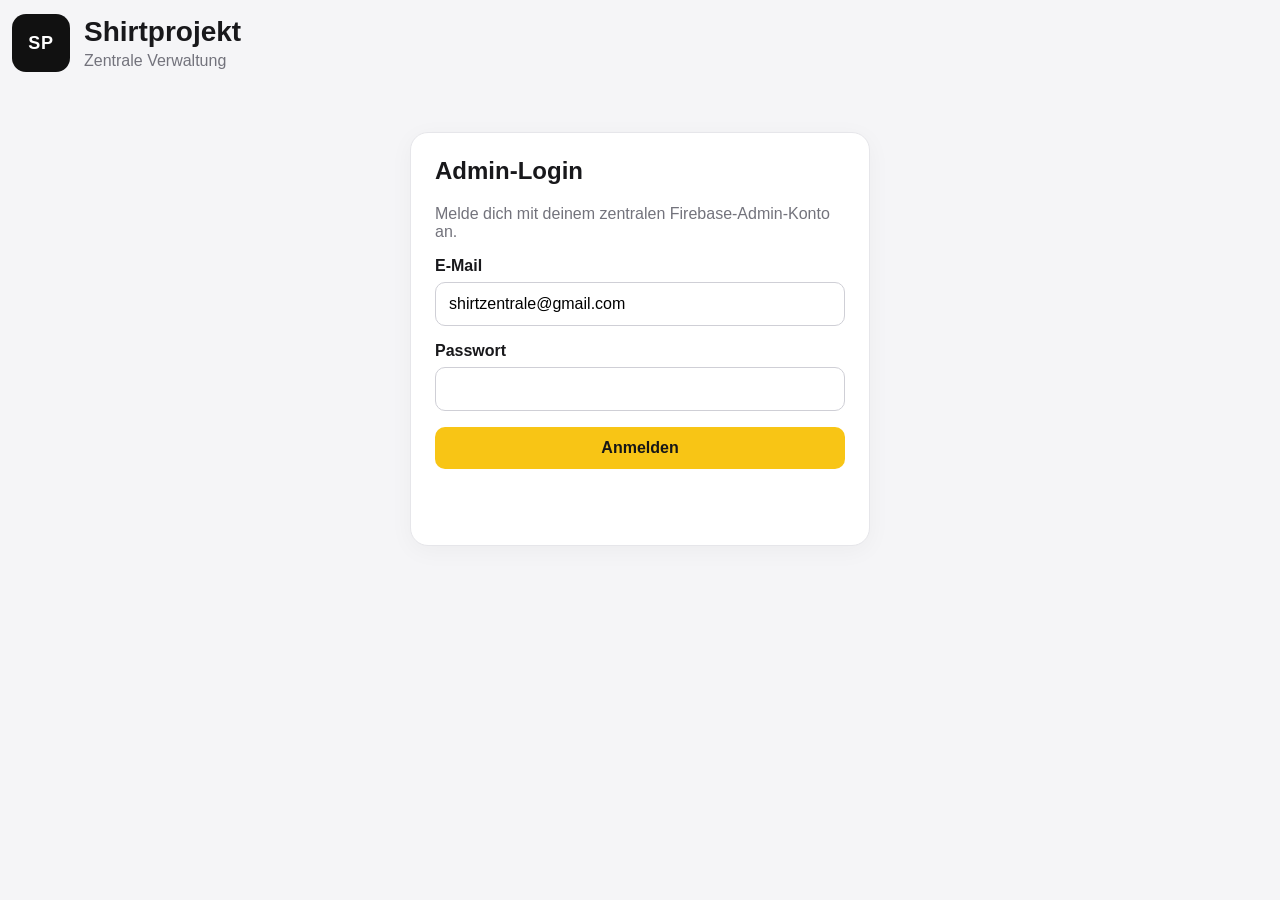
==== admin.html @ 179022f1 "Add files via upload" ====
<!doctype html>
<html lang="de">
<head>
  <meta charset="utf-8">
  <meta name="viewport" content="width=device-width, initial-scale=1, viewport-fit=cover">
  <meta name="theme-color" content="#ffffff">
  <title>Shirtprojekt – Zentrale</title>
  <link rel="stylesheet" href="admin.css?v=29.8.7">

<style id="v2849-critical">
/* v29.1.4 clean fallback: Grunddaten garantiert zusammengefasst */
.v284-card[data-card="display"],.v284-card[data-card="colors"],.v284-card[data-card="logo"]{display:none!important}
.v284-card[data-card="basic"] .v284-card-body{padding:14px 18px 18px!important}
.v284-card[data-card="basic"] .v284-basic-combined{display:block!important}
.v284-card[data-card="basic"] .v284-basic-subsection{display:block!important;margin-top:12px!important;padding-top:12px!important;border-top:1px solid #edf0f3!important}
.v284-card[data-card="basic"] .v284-basic-subsection>h3{display:block!important;font-size:12px!important;text-transform:uppercase!important;letter-spacing:.05em!important;color:#777f8a!important;margin:0 0 10px!important}
.v284-card[data-card="basic"] .shop-logo-inline{grid-column:1/-1!important;margin-top:4px!important;padding:10px 12px!important;border:1px solid #eceef2!important;border-radius:12px!important;background:#fbfcfd!important}
@media(max-width:720px){.v284-card[data-card="basic"] .v284-card-body{padding:10px!important}}
</style>

<style id="v2926-mobile-compact-final">
@media (max-width:720px){
  /* FINAL OVERRIDE: Grunddaten sichtbar kompakter */
  .v2853-basic-card{margin-bottom:8px!important}
  .v2853-basic-card .v2853-card-head{min-height:36px!important;height:36px!important;padding:0 9px!important}
  .v2853-basic-card .v2853-card-head h3{font-size:13px!important}
  .v2853-basic-card .v2853-card-body{padding:6px 7px 7px!important}
  .v2853-basic-card .v2854-name-logo-row{display:grid!important;grid-template-columns:minmax(0,1fr) 118px!important;gap:6px!important;margin:0 0 6px!important;align-items:end!important}
  .v2853-basic-card .v2854-name-logo-row .v2853-name{margin:0!important}
  .v2853-basic-card .v2854-name-logo-row input{height:30px!important;min-height:30px!important;padding:4px 6px!important;font-size:10.5px!important}
  .v2853-basic-card .v2853-basic-grid{display:grid!important;grid-template-columns:1fr 1fr!important;gap:5px 6px!important}
  .v2853-basic-card .v2853-basic-grid>label{margin:0!important;min-width:0!important}
  .v2853-basic-card .v2853-basic-grid label>span{font-size:8.5px!important;margin:0 0 1px!important;line-height:1.1!important}
  .v2853-basic-card .v2853-basic-grid input,.v2853-basic-card .v2853-basic-grid select{height:29px!important;min-height:29px!important;padding:3px 6px!important;font-size:10px!important;border-radius:6px!important}
  .v2853-basic-card .v2850-active-field{grid-column:1/-1!important;min-height:28px!important;height:28px!important;padding:3px 7px!important;margin:0!important;border-radius:7px!important}
  .v2853-basic-card .v2850-active-field span{font-size:9px!important;margin:0!important}
  .v2853-basic-card .v2853-products{margin-top:6px!important;padding-top:6px!important}
  .v2853-basic-card .v2850-subtitle{font-size:9px!important;margin:0 0 4px!important}
  .v2853-basic-card .v2850-product-grid{display:grid!important;grid-template-columns:repeat(3,minmax(0,1fr))!important;gap:4px!important}
  .v2853-basic-card .v2850-product{min-height:46px!important;padding:5px 6px!important;border-radius:7px!important}
  .v2853-basic-card .v2850-product strong{font-size:9px!important}
  .v2853-basic-card .v2850-product span,.v2853-basic-card .v2850-product small{font-size:7.5px!important}
  .v2853-basic-card .v2850-product b{font-size:11px!important}
  .v2853-basic-card .v2854-basic-logo{display:grid!important;grid-template-columns:34px 1fr!important;gap:4px!important;padding:4px!important;margin:0!important;min-height:44px!important;border-radius:7px!important}
  .v2853-basic-card .v2854-basic-logo .shop-logo-mini-preview{width:32px!important;height:32px!important}
  .v2853-basic-card .v2854-basic-logo .shop-logo-inline-controls{gap:2px!important}
  .v2853-basic-card .v2854-basic-logo .shop-logo-inline-controls strong{font-size:8px!important}
  .v2853-basic-card .v2854-basic-logo .shop-logo-height{display:none!important}
  .v2853-basic-card .v2854-basic-logo .shop-logo-file,.v2853-basic-card .v2854-basic-logo .shop-logo-reset{min-height:22px!important;height:22px!important;padding:2px 5px!important;font-size:7.5px!important}

  /* Darstellung & Shirtfarben kompakter */
  .v2853-appearance-card .v2853-card-head{min-height:36px!important;height:36px!important;padding:0 9px!important}
  .v2853-appearance-card .v2853-card-head h3{font-size:13px!important}
  .v2853-appearance-card .v2853-card-body{padding:6px 7px 7px!important}
  .v2919-color-settings{gap:6px!important}
  .v2919-color-head{gap:4px!important}
  .v2919-color-head h3{font-size:10.5px!important}
  .v2919-color-head p{font-size:8px!important;line-height:1.15!important;margin:0!important}
  .v2919-inline-toggle{min-height:26px!important;padding:4px 6px!important;font-size:8.5px!important;border-radius:7px!important}
  .v2919-shirt-palette-card{padding:6px!important;border-radius:8px!important}
  .v2919-card-top{margin-bottom:4px!important}
  .v2919-card-top strong{font-size:9.5px!important}
  .v2919-card-top span{font-size:7.5px!important}
  .v2920-quick-actions{display:grid!important;grid-template-columns:repeat(3,minmax(0,1fr))!important;gap:4px!important;margin:0 0 5px!important}
  .v2920-quick-btn,.v2920-quick-btn[data-f140-quick="royal"]{grid-column:auto!important;min-height:24px!important;padding:3px 4px!important;font-size:7.5px!important;border-radius:6px!important;white-space:nowrap!important}
  .v2919-f140-grid{display:grid!important;grid-template-columns:repeat(4,minmax(0,1fr))!important;gap:4px!important}
  .v2919-f140-option{min-height:27px!important;padding:4px 4px!important;gap:3px!important;border-radius:7px!important}
  .v2919-f140-option input{width:11px!important;height:11px!important;flex:0 0 11px!important}
  .v2919-swatch{width:12px!important;height:12px!important;flex:0 0 12px!important}
  .v2919-name{font-size:7.5px!important;line-height:1!important;white-space:nowrap!important;overflow:hidden!important;text-overflow:ellipsis!important}
  .v2919-shirt-default-row{grid-template-columns:1fr!important;gap:4px!important;margin-top:5px!important}
  .v2919-shirt-default-row label span{font-size:8px!important}
  .v2919-shirt-default-row select{height:27px!important;min-height:27px!important;font-size:9px!important}
  .v2919-hint{font-size:7.5px!important;line-height:1.1!important;margin:0!important}
}
</style>


<style id="v2927-mobile-color-fix">
@media(max-width:720px){
  /* Farbverwaltung bleibt vollständig innerhalb der Karte */
  .v2853-appearance-card,
  .v2853-appearance-card .v2853-card-body,
  .v2853-appearance-card .compact-colors-section,
  .v2853-appearance-card .v2919-color-settings,
  .v2853-appearance-card .v2919-color-head,
  .v2853-appearance-card .v2919-shirt-palette-card,
  .v2853-appearance-card .v2919-shirt-default-row,
  .v2853-appearance-card .v2919-motif-row{
    width:100%!important;
    max-width:100%!important;
    min-width:0!important;
    box-sizing:border-box!important;
  }
  .v2853-appearance-card .v2853-card-body,
  .v2853-appearance-card .compact-colors-section{overflow:hidden!important}

  .v2919-color-head{display:grid!important;grid-template-columns:1fr!important;gap:6px!important}
  .v2919-color-head>div{min-width:0!important}
  .v2919-color-head h3{margin:0!important}
  .v2919-color-head p{max-width:100%!important;white-space:normal!important;overflow-wrap:anywhere!important}

  /* Der Ein/Aus-Schalter war durch die globale input{width:100%}-Regel aufgeblasen. */
  .v2919-inline-toggle{
    display:flex!important;
    width:100%!important;
    max-width:100%!important;
    min-width:0!important;
    margin:0!important;
    padding:7px 9px!important;
    gap:8px!important;
    align-items:center!important;
    justify-content:flex-start!important;
    overflow:hidden!important;
  }
  .v2919-inline-toggle input[type="checkbox"]{
    width:18px!important;
    min-width:18px!important;
    max-width:18px!important;
    height:18px!important;
    min-height:18px!important;
    padding:0!important;
    margin:0!important;
    flex:0 0 18px!important;
  }
  .v2919-inline-toggle span{
    display:block!important;
    min-width:0!important;
    margin:0!important;
    font-size:10px!important;
    line-height:1.2!important;
    white-space:normal!important;
  }

  .v2919-shirt-palette-card{padding:8px!important}
  .v2920-quick-actions{
    display:grid!important;
    grid-template-columns:repeat(3,minmax(0,1fr))!important;
    gap:5px!important;
    width:100%!important;
  }
  .v2920-quick-btn,
  .v2920-quick-btn[data-f140-quick="royal"]{
    grid-column:auto!important;
    width:100%!important;
    min-width:0!important;
    min-height:28px!important;
    padding:4px 5px!important;
    font-size:8px!important;
    white-space:normal!important;
    line-height:1.05!important;
  }

  .v2919-f140-grid{
    display:grid!important;
    grid-template-columns:repeat(3,minmax(0,1fr))!important;
    gap:5px!important;
    width:100%!important;
    min-width:0!important;
  }
  .v2919-f140-option{
    width:100%!important;
    min-width:0!important;
    margin:0!important;
    padding:5px!important;
    gap:4px!important;
    overflow:hidden!important;
  }
  .v2919-f140-option input[type="checkbox"]{
    width:13px!important;
    min-width:13px!important;
    max-width:13px!important;
    height:13px!important;
    min-height:13px!important;
    padding:0!important;
    margin:0!important;
    flex:0 0 13px!important;
  }
  .v2919-swatch{width:13px!important;height:13px!important;flex:0 0 13px!important}
  .v2919-name{
    min-width:0!important;
    font-size:8px!important;
    line-height:1.1!important;
    white-space:nowrap!important;
    overflow:hidden!important;
    text-overflow:ellipsis!important;
  }

  .v2919-shirt-default-row{display:grid!important;grid-template-columns:1fr!important;gap:5px!important}
  .v2919-shirt-default-row label{margin:0!important;min-width:0!important}
  .v2919-shirt-default-row select{width:100%!important;min-width:0!important}
  .v2919-hint{white-space:normal!important;overflow-wrap:anywhere!important}

  .v2919-motif-row{
    display:grid!important;
    grid-template-columns:minmax(0,1fr) 48px!important;
    gap:6px!important;
  }
  .v2919-motif-row label{margin:0!important;min-width:0!important}
  .v2919-motif-row input[type="text"]{width:100%!important;min-width:0!important}
  .v2919-motif-row input[type="color"]{width:48px!important;min-width:48px!important;max-width:48px!important}
}
</style>

<style id="v2928-mobile-colors">
@media(max-width:760px){
  .v2919-f140-grid{grid-template-columns:repeat(2,minmax(0,1fr))!important;gap:8px!important}
  .v2919-f140-option{min-height:44px!important;padding:8px 10px!important;gap:8px!important;overflow:hidden!important}
  .v2919-f140-option input{width:18px!important;height:18px!important;min-width:18px!important;flex:0 0 18px!important}
  .v2919-swatch{width:18px!important;height:18px!important;min-width:18px!important;flex:0 0 18px!important}
  .v2919-name{font-size:10.5px!important;white-space:normal!important;overflow:visible!important;text-overflow:clip!important;line-height:1.15!important;display:block!important;min-width:0!important}
  .v2920-quick-actions{grid-template-columns:repeat(3,minmax(0,1fr))!important;gap:7px!important}
  .v2920-quick-btn{width:100%!important;padding:7px 6px!important;font-size:9.8px!important;white-space:normal!important;line-height:1.15!important}
  .v2919-shirt-default-row{grid-template-columns:1fr!important;gap:6px!important}
  .v2919-shirt-default-row select{width:100%!important}
  .v2919-motif-row{display:grid!important;grid-template-columns:minmax(0,1.3fr) 70px 70px!important;gap:8px!important;align-items:end!important}
  .v2919-motif-row label{min-width:0!important}
  .v2919-motif-row input[type=text]{width:100%!important;min-width:0!important}
  .v2919-motif-row input[type=color]{width:58px!important;height:46px!important;min-width:58px!important}
}
</style>

<style id="v2929-mobile-appearance-final">
@media(max-width:760px){
  /* v29.2.9 – gesamte Darstellung mobil wirklich kompakt */
  .v2853-appearance-card .v2853-card-body{
    padding:5px 7px 7px!important;
    gap:5px!important;
  }
  .v2853-appearance-card .v2853-display{
    padding:0!important;
    margin:0!important;
  }
  .v2853-appearance-card .v2853-display .display-grid{
    display:grid!important;
    grid-template-columns:1fr!important;
    gap:5px!important;
    margin:0!important;
  }
  .v2853-appearance-card .v2853-display .display-grid label{
    margin:0!important;
    gap:2px!important;
    min-width:0!important;
  }
  .v2853-appearance-card .v2853-display .display-grid label span{
    margin:0!important;
    font-size:9px!important;
    line-height:1.1!important;
  }
  .v2853-appearance-card .v2853-display .display-grid input,
  .v2853-appearance-card .v2853-display .display-grid select{
    min-height:31px!important;
    height:31px!important;
    padding:4px 8px!important;
    font-size:10px!important;
    border-radius:7px!important;
  }
  .v2853-appearance-card .v2869-inline-colors{
    padding-top:5px!important;
    margin-top:0!important;
  }

  /* F140 Farben: weiterhin 2 Spalten, aber deutlich kleiner */
  .v2919-shirt-palette-card{padding:6px!important}
  .v2919-card-top{margin-bottom:4px!important}
  .v2919-card-top strong{font-size:9px!important}
  .v2919-card-top span{font-size:7.5px!important}
  .v2920-quick-actions{gap:4px!important;margin-bottom:5px!important}
  .v2920-quick-btn,
  .v2920-quick-btn[data-f140-quick="royal"]{
    min-height:25px!important;
    height:25px!important;
    padding:3px 4px!important;
    font-size:7.8px!important;
    line-height:1!important;
  }
  .v2919-f140-grid{
    grid-template-columns:repeat(2,minmax(0,1fr))!important;
    gap:5px!important;
  }
  .v2919-f140-option{
    min-height:34px!important;
    height:34px!important;
    padding:4px 6px!important;
    gap:5px!important;
    border-radius:8px!important;
  }
  .v2919-f140-option input[type="checkbox"]{
    width:14px!important;
    min-width:14px!important;
    max-width:14px!important;
    height:14px!important;
    min-height:14px!important;
    flex:0 0 14px!important;
  }
  .v2919-swatch{
    width:14px!important;
    min-width:14px!important;
    height:14px!important;
    flex:0 0 14px!important;
  }
  .v2919-name{
    font-size:9px!important;
    line-height:1.05!important;
    white-space:nowrap!important;
    overflow:hidden!important;
    text-overflow:ellipsis!important;
  }
  .v2919-shirt-default-row{margin-top:5px!important;gap:3px!important}
  .v2919-shirt-default-row label span{font-size:8px!important}
  .v2919-shirt-default-row select{height:29px!important;min-height:29px!important;font-size:9px!important}
  .v2919-hint{font-size:7.5px!important;line-height:1.1!important}

  /* Motivfarbe + Farbfelder kompakter */
  .v2919-motif-row{
    grid-template-columns:minmax(0,1fr) 46px 46px!important;
    gap:5px!important;
    margin-top:2px!important;
  }
  .v2919-motif-row label span{font-size:8px!important}
  .v2919-motif-row input[type="text"]{height:30px!important;min-height:30px!important;font-size:9.5px!important;padding:4px 7px!important}
  .v2919-motif-row input[type="color"]{width:42px!important;min-width:42px!important;height:30px!important;min-height:30px!important;padding:2px!important}
}
</style>

<style id="v2930-mobile-final">
@media(max-width:760px){
  /* v29.3.0 – Grunddaten breiter + Farben in 3 Spalten */
  .v2853-basic-card,
  .v2853-basic-card .v2853-card-body,
  .v2853-basic-card .v284-basic-combined,
  .v2853-basic-card .v284-basic-subsection,
  .v2853-basic-card .v2853-basic-grid,
  .v2853-basic-card .v2853-products,
  .v2853-basic-card .v2854-name-logo-row{
    width:100%!important;
    max-width:none!important;
    min-width:0!important;
    box-sizing:border-box!important;
  }
  .v2853-basic-card{align-self:stretch!important;justify-self:stretch!important}
  .v2853-basic-card .v2853-card-body{padding:8px 10px 10px!important}
  .v2853-basic-card .v2854-name-logo-row{grid-template-columns:minmax(0,1fr) 140px!important;gap:8px!important}
  .v2853-basic-card .v2853-products{margin-top:8px!important;padding-top:8px!important}
  .v2853-basic-card .v2850-product-grid{gap:6px!important}

  .v2919-f140-grid{
    grid-template-columns:repeat(3,minmax(0,1fr))!important;
    gap:4px!important;
  }
  .v2919-f140-option{
    min-height:31px!important;
    height:31px!important;
    padding:4px 5px!important;
    gap:4px!important;
    border-radius:7px!important;
  }
  .v2919-f140-option input[type="checkbox"]{
    width:13px!important;
    min-width:13px!important;
    max-width:13px!important;
    height:13px!important;
    min-height:13px!important;
    flex:0 0 13px!important;
  }
  .v2919-swatch{
    width:13px!important;
    min-width:13px!important;
    height:13px!important;
    flex:0 0 13px!important;
  }
  .v2919-name{
    font-size:8.1px!important;
    line-height:1!important;
    white-space:nowrap!important;
    overflow:hidden!important;
    text-overflow:ellipsis!important;
  }
  .v2920-quick-actions{gap:4px!important}
  .v2920-quick-btn,
  .v2920-quick-btn[data-f140-quick="royal"]{
    min-height:24px!important;
    height:24px!important;
    padding:3px 4px!important;
    font-size:7.6px!important;
  }
}
</style>


<style id="v2931-mobile-basic-fix">
@media(max-width:760px){
  /* v29.3.1 – Grunddaten mobil ohne abgeschnittenes Shop-Logo */
  .v2853-basic-card .v2854-name-logo-row{
    display:grid!important;
    grid-template-columns:1fr!important;
    gap:8px!important;
    align-items:stretch!important;
  }
  .v2853-basic-card .v2854-name-logo-row .v2853-name,
  .v2853-basic-card .v2854-name-logo-row .v2854-basic-logo{
    grid-column:1/-1!important;
    width:100%!important;
    max-width:none!important;
    min-width:0!important;
  }
  .v2853-basic-card .v2854-basic-logo{
    grid-template-columns:48px minmax(0,1fr)!important;
    gap:8px!important;
    padding:8px!important;
    min-height:auto!important;
    align-items:start!important;
  }
  .v2853-basic-card .v2854-basic-logo .shop-logo-mini-preview{
    width:42px!important;
    height:42px!important;
    grid-row:1 / span 2!important;
  }
  .v2853-basic-card .v2854-basic-logo .shop-logo-inline-controls{
    display:grid!important;
    grid-template-columns:auto auto!important;
    gap:6px!important;
    justify-content:start!important;
    align-items:center!important;
    min-width:0!important;
  }
  .v2853-basic-card .v2854-basic-logo .shop-logo-inline-controls strong{
    grid-column:1/-1!important;
    font-size:10px!important;
    margin:0!important;
  }
  .v2853-basic-card .v2854-basic-logo .shop-logo-file{
    min-width:88px!important;
    height:30px!important;
    padding:0 8px!important;
  }
  .v2853-basic-card .v2854-basic-logo .shop-logo-file span,
  .v2853-basic-card .v2854-basic-logo .shop-logo-reset{
    font-size:9px!important;
  }
  .v2853-basic-card .v2854-basic-logo .shop-logo-reset{
    padding:5px 8px!important;
    min-width:92px!important;
  }
  .v2853-basic-card .v2854-basic-logo .shop-logo-height{
    display:none!important;
  }
  .v2853-basic-card .v2853-basic-grid{
    grid-template-columns:1fr 1fr!important;
    gap:6px!important;
  }
  .v2853-basic-card .v2850-active-field{
    grid-column:1/-1!important;
    max-width:100%!important;
  }

  /* Standardfarbe direkt auf Royal Blue, wenn möglich */
  #f140DefaultColor{
    color:#202329!important;
  }
}
</style>


<style id="v2933-motif-style">
.v2933-inline-toggles{display:flex;flex-wrap:wrap;gap:8px;justify-content:flex-end}.v2933-motif-preset-field .v2933-preset-control{display:flex;align-items:center;gap:8px}.v2933-color-swatch{width:24px;height:24px;border-radius:8px;border:1px solid #d8dce2;background:#FCB91D;flex:0 0 24px;box-shadow:inset 0 0 0 1px rgba(0,0,0,.04)}@media(max-width:760px){.v2933-inline-toggles{width:100%;justify-content:flex-start}.v2933-inline-toggles .v2919-inline-toggle{margin:0!important}.v2933-motif-preset-field .v2933-preset-control{gap:6px}.v2933-color-swatch{width:22px;height:22px;border-radius:7px}}
</style>


<style id="v2934-choice-preview">
.v2934-current-choice{display:flex;align-items:center;gap:8px;margin-top:7px;padding:8px 10px;border:1px solid #e2e6eb;border-radius:12px;background:#fbfbfc}.v2934-current-swatch{width:18px;height:18px;border-radius:999px;border:1px solid rgba(0,0,0,.08);background:#0758b2;flex:0 0 18px}.v2934-current-label{font-size:14px;line-height:1.2;color:#202329}.v2933-preset-control select option{font-weight:500}@media(max-width:760px){.v2934-current-choice{padding:7px 9px;border-radius:10px;margin-top:6px}.v2934-current-swatch{width:16px;height:16px;flex-basis:16px}.v2934-current-label{font-size:13px}}
</style>


<style id="v2935-print-color-cleanup">
.v2935-print-color-block{display:grid;gap:8px;width:100%}
.v2935-print-color-toggle{width:100%!important;margin:0!important}
.v2935-print-color-block .v2933-motif-preset-field{margin:0!important}
.v2935-print-color-block .v2933-preset-control{width:100%}
@media(max-width:760px){
  .v2935-print-color-block{gap:6px}
  .v2935-print-color-toggle{padding:7px 9px!important}
}
</style>


<style id="v2936-cleanup">
#f140DefaultColor[hidden]{display:none!important}#fixedMotifName[type="hidden"]{display:none!important}.v2934-current-choice{margin-top:8px}.v2919-motif-row{grid-template-columns:auto!important;justify-content:start!important}.v2919-motif-row .v2850-color-picker{max-width:92px!important}.v2935-print-color-block{margin-top:2px}.v2935-print-color-block .v2935-print-color-toggle{margin-bottom:2px!important}@media(max-width:760px){.v2934-current-choice{margin-top:6px}.v2919-motif-row{gap:8px!important}}
</style>


<style id="v2937-motif-compact">
@media (max-width:760px){
  .v2853-print-card .accordion-body{padding:8px 8px 10px!important;}
  .v2853-print-card .panel-head.compact.accordion-panel-head{margin-bottom:6px!important;}
  .v2853-print-card .section-note{font-size:10px!important;line-height:1.3!important;margin:0 0 8px!important;}
  .v2853-print-card .v2862-shared-motif{padding:7px 8px!important;margin-bottom:6px!important;border-radius:10px!important;gap:8px!important;}
  .v2853-print-card .v2862-shared-motif strong{font-size:11px!important;line-height:1.2!important;}
  .v2853-print-card .v2862-shared-motif span:not(.v2861-motif-preview){font-size:9px!important;line-height:1.25!important;}
  .v2853-print-card .v2861-motif-preview{width:52px!important;height:38px!important;padding:3px 5px!important;border-radius:8px!important;}
  .v2853-print-card .v2861-motif-preview img{max-width:44px!important;max-height:26px!important;}
  .v2853-print-card .v2917-mm-summary{gap:6px!important;margin-top:4px!important;flex-wrap:wrap!important;}
  .v2853-print-card .v2917-size-chip{padding:5px 8px!important;border-radius:8px!important;font-size:10px!important;line-height:1.2!important;}
  .v2853-print-card .v2862-product-groups{gap:5px!important;}
  .v2853-print-card .v2862-product-group{border-radius:10px!important;}
  .v2853-print-card .v2862-product-head{padding:5px 8px!important;min-height:28px!important;}
  .v2853-print-card .v2862-product-head strong{font-size:11px!important;}
  .v2853-print-card .v2862-product-head span{font-size:9px!important;}
  .v2853-print-card .v2862-side-row{padding:5px 6px!important;gap:5px!important;min-height:auto!important;}
  .v2853-print-card .v2862-side-row>span:first-child{font-size:10px!important;line-height:1.15!important;}
  .v2853-print-card .v2862-side-row .v2856-size-select,
  .v2853-print-card .v2862-side-row select{min-height:32px!important;height:32px!important;font-size:11px!important;padding:4px 8px!important;border-radius:8px!important;}
  .v2853-print-card .v2862-side-row .v2921-inline-size{min-height:32px!important;height:32px!important;font-size:10px!important;padding:5px 8px!important;border-radius:8px!important;}
  .v2853-print-card .v2862-side-row .v284-edit-print{min-width:90px!important;width:90px!important;height:32px!important;min-height:32px!important;padding:4px 8px!important;font-size:10px!important;border-radius:8px!important;}
  .v2853-print-card .v2917-size-badge{font-size:9px!important;padding:3px 6px!important;border-radius:999px!important;}
  .v2853-print-card .v2855-production-divider{margin-top:8px!important;padding-top:8px!important;}
  .v2853-print-card .v2855-production-divider strong{font-size:12px!important;}
  .v2853-print-card .v2855-production-divider span{font-size:10px!important;}
  .v2853-print-card .v2911-production-compact .v2863-production-file-row{margin-bottom:7px!important;}
  .v2853-print-card .v2911-production-compact #productionFileUrl{height:32px!important;min-height:32px!important;font-size:10.5px!important;border-radius:8px!important;}
  .v2853-print-card .v2911-production-compact .global-print-data-grid{gap:6px!important;}
  .v2853-print-card .v2911-production-compact .print-data-card{padding:8px!important;border-radius:9px!important;}
  .v2853-print-card .v2911-production-compact .print-data-card h4{margin:0 0 5px!important;font-size:11px!important;}
  .v2853-print-card .v2911-production-compact .simplified-print-data-fields{gap:5px!important;}
  .v2853-print-card .v2911-production-compact label span{font-size:9px!important;}
  .v2853-print-card .v2911-production-compact select,
  .v2853-print-card .v2911-production-compact input{height:32px!important;min-height:32px!important;font-size:10.5px!important;padding:5px 8px!important;border-radius:8px!important;}
}
</style>


<style id="v2938-print-grid-style">
.v2938-print-head{margin:6px 0 8px!important}
.v2938-print-grid{margin-top:0!important}
.v2938-print-grid .v2919-f140-option input[type="radio"]{margin:0!important;flex:0 0 auto!important}
.v2938-print-grid .v2919-f140-option.is-active{border-color:#e0be36!important;background:#fff9df!important;box-shadow:inset 0 0 0 1px rgba(224,190,54,.18)!important}
.v2938-print-grid .v2919-f140-option{user-select:none!important}
.v2938-print-grid .v2919-f140-option input{accent-color:#2f6a9b!important}
@media (max-width:760px){
  .v2938-print-head{margin:4px 0 7px!important}
}
@media (max-width:760px){
  .v2853-print-card .v2862-side-row{display:flex!important;align-items:center!important;flex-wrap:nowrap!important;gap:4px!important;overflow-x:auto!important;padding:5px 4px!important}
  .v2853-print-card .v2862-side-row>span:first-child{flex:0 0 72px!important;width:72px!important;white-space:nowrap!important;font-size:9.5px!important;line-height:1.1!important}
  .v2853-print-card .v2862-side-row .v2856-size-select,
  .v2853-print-card .v2862-side-row select{flex:1 0 86px!important;min-width:86px!important;height:30px!important;min-height:30px!important;padding:4px 7px!important;font-size:10px!important}
  .v2853-print-card .v2862-side-row .v2921-inline-size{flex:0 0 86px!important;min-width:86px!important;height:30px!important;min-height:30px!important;padding:4px 7px!important;font-size:9.5px!important;display:flex!important;align-items:center!important;justify-content:center!important;white-space:nowrap!important}
  .v2853-print-card .v2862-side-row .v284-edit-print{flex:0 0 84px!important;width:84px!important;min-width:84px!important;height:30px!important;min-height:30px!important;padding:4px 6px!important;font-size:9.5px!important;border-radius:8px!important}
}
</style>


<style id="v2939-hide-farbe">
.v2919-motif-row[hidden]{display:none!important}
</style>

<style id="v2940-print-grid-style">
.v2940-print-default-row{margin-top:8px!important}
.v2940-print-default-row .v2934-current-choice{margin-top:5px!important}
.v2938-print-grid .v2919-f140-option input[type="checkbox"]{margin:0!important;flex:0 0 auto!important}
.v2938-print-grid .v2919-f140-option.is-active{border-color:#e0be36!important;background:#fff9df!important;box-shadow:inset 0 0 0 1px rgba(224,190,54,.18)!important}
@media(max-width:760px){
  .v2940-print-default-row{margin-top:6px!important}
  /* Motiv/Druckversion: Vorder- und Rückseite wirklich komplett in einer Zeile */
  .v2853-print-card .v2862-side-row{
    display:grid!important;
    grid-template-columns:72px minmax(78px,1fr) 88px 84px!important;
    grid-template-areas:none!important;
    align-items:center!important;
    column-gap:4px!important;
    row-gap:0!important;
    padding:4px 5px!important;
    overflow:visible!important;
  }
  .v2853-print-card .v2862-side-row>span:first-child{grid-area:auto!important;width:auto!important;min-width:0!important;white-space:nowrap!important;font-size:9.5px!important}
  .v2853-print-card .v2862-side-row .v2856-size-select{grid-area:auto!important;width:100%!important;min-width:0!important;height:30px!important;min-height:30px!important;font-size:10px!important;padding:3px 6px!important}
  .v2853-print-card .v2862-side-row .v2921-inline-size{grid-area:auto!important;width:88px!important;min-width:88px!important;height:30px!important;min-height:30px!important;padding:3px 5px!important;font-size:9px!important;white-space:nowrap!important;justify-content:center!important}
  .v2853-print-card .v2862-side-row .v284-edit-print{grid-area:auto!important;width:84px!important;min-width:84px!important;height:30px!important;min-height:30px!important;padding:3px 5px!important;font-size:9px!important}
}
</style>


<style id="v2942-hide-production">
.print-data-accordion[hidden]{display:none!important}
</style>

<style id="v2943-hint-style">
.v2943-hint-red{color:#b42318!important;font-weight:700!important}.v2943-hint-red strong{font-weight:800!important;color:#b42318!important}
</style>

<style id="v2944-functions-compact">
/* Funktionen kompakter – ohne Logikänderung */
.v284-card[data-card="functions"] .v284-card-body{padding:12px 14px 14px!important}
.v284-card[data-card="functions"] .feature-grid{gap:8px!important}
.v284-card[data-card="functions"] .feature-grid label{min-height:46px!important;padding:8px 10px!important;gap:8px!important;border-radius:11px!important}
.v284-card[data-card="functions"] .feature-grid label span{font-size:11px!important;line-height:1.15!important}
.v284-card[data-card="functions"] .feature-grid input[type="checkbox"]{width:40px!important;height:22px!important;min-width:40px!important}
.v284-card[data-card="functions"] .feature-grid input[type="checkbox"]:before{top:3px!important;left:3px!important;width:16px!important;height:16px!important}
.v284-card[data-card="functions"] .feature-grid input[type="checkbox"]:checked:before{transform:translateX(18px)!important}
.v284-card[data-card="functions"] #designerFeatureTools{margin-top:8px!important;padding-top:8px!important}
.v284-card[data-card="functions"] .designer-feature-title{font-size:10px!important;letter-spacing:.03em!important}
@media(max-width:760px){
  .v284-card[data-card="functions"] .v284-card-body{padding:10px 10px 12px!important}
  .v284-card[data-card="functions"] .feature-grid{grid-template-columns:repeat(2,minmax(0,1fr))!important;gap:6px!important}
  .v284-card[data-card="functions"] .feature-grid label{min-height:42px!important;padding:7px 8px!important;gap:6px!important;border-radius:10px!important}
  .v284-card[data-card="functions"] .feature-grid label span{font-size:10px!important}
  .v284-card[data-card="functions"] .feature-grid input[type="checkbox"]{width:36px!important;height:20px!important;min-width:36px!important}
  .v284-card[data-card="functions"] .feature-grid input[type="checkbox"]:before{width:14px!important;height:14px!important}
  .v284-card[data-card="functions"] .feature-grid input[type="checkbox"]:checked:before{transform:translateX(16px)!important}
}
@media(max-width:360px){
  .v284-card[data-card="functions"] .feature-grid{grid-template-columns:1fr!important}
}
</style>


<style id="v2945-functions-tight">
#poliFlexTurboPreset[hidden]{display:none!important}
.v2853-functions-card>summary{padding:10px 12px!important}
.v2853-functions-card .v284-card-body{padding:8px 10px 10px!important}
.v2853-functions-card .accordion-body{padding:0!important}
.v2853-functions-card .feature-grid,
.v2853-functions-card .compact-feature-grid{grid-template-columns:repeat(3,minmax(0,1fr))!important;gap:5px!important}
.v2853-functions-card .feature-grid label,
.v2853-functions-card .compact-feature-grid label{min-height:36px!important;padding:5px 7px!important;gap:5px!important;border-radius:8px!important;font-size:9.5px!important;line-height:1.05!important}
.v2853-functions-card .feature-grid label span,
.v2853-functions-card .compact-feature-grid label span{font-size:9.5px!important;line-height:1.05!important;margin:0!important;white-space:nowrap!important;overflow:hidden!important;text-overflow:ellipsis!important}
.v2853-functions-card input[type=checkbox]{width:32px!important;height:18px!important;min-width:32px!important;flex:0 0 32px!important}
.v2853-functions-card input[type=checkbox]::after{width:12px!important;height:12px!important;left:3px!important;top:3px!important}
.v2853-functions-card input[type=checkbox]:checked::after{transform:translateX(14px)!important}
.v2853-functions-card .designer-feature-tools{margin-top:6px!important;padding-top:6px!important}
.v2853-functions-card .designer-feature-title{font-size:8.5px!important;margin-bottom:4px!important}
@media(max-width:760px){
  .v2853-functions-card>summary{padding:9px 10px!important}
  .v2853-functions-card .v284-card-body{padding:6px 8px 8px!important}
  .v2853-functions-card .feature-grid,
  .v2853-functions-card .compact-feature-grid{grid-template-columns:repeat(2,minmax(0,1fr))!important;gap:4px!important}
  .v2853-functions-card .feature-grid label,
  .v2853-functions-card .compact-feature-grid label{min-height:33px!important;padding:4px 6px!important;gap:4px!important;border-radius:8px!important}
  .v2853-functions-card .feature-grid label span,
  .v2853-functions-card .compact-feature-grid label span{font-size:9px!important}
  .v2853-functions-card input[type=checkbox]{width:30px!important;height:17px!important;min-width:30px!important;flex-basis:30px!important}
  .v2853-functions-card input[type=checkbox]::after{width:11px!important;height:11px!important;top:3px!important;left:3px!important}
  .v2853-functions-card input[type=checkbox]:checked::after{transform:translateX(13px)!important}
}
</style>


<style id="v2946-functions-tighter">
/* Funktionen mobil sichtbar schmaler / enger */
.v2853-functions-card>summary{padding:8px 10px!important}
.v2853-functions-card .v284-card-body,.v2853-functions-card .accordion-body{padding:6px 8px 8px!important}
.v2853-functions-card .feature-grid,.v2853-functions-card .compact-feature-grid{display:grid!important;grid-template-columns:repeat(2,minmax(0,1fr))!important;gap:6px!important}
.v2853-functions-card .feature-grid label,.v2853-functions-card .compact-feature-grid label{display:grid!important;grid-template-columns:1fr auto!important;align-items:center!important;min-height:38px!important;padding:6px 8px!important;gap:6px!important;border-radius:10px!important;margin:0!important}
.v2853-functions-card .feature-grid label span,.v2853-functions-card .compact-feature-grid label span{font-size:10px!important;line-height:1.05!important;font-weight:800!important;white-space:nowrap!important;overflow:hidden!important;text-overflow:ellipsis!important}
.v2853-functions-card input[type=checkbox]{width:36px!important;height:20px!important;min-width:36px!important;flex:0 0 36px!important}
.v2853-functions-card input[type=checkbox]::after{width:14px!important;height:14px!important;left:3px!important;top:3px!important}
.v2853-functions-card input[type=checkbox]:checked::after{transform:translateX(16px)!important}
.v2853-functions-card .designer-feature-tools{margin-top:4px!important;padding-top:4px!important}
.v2853-functions-card .designer-feature-title{font-size:8px!important;margin-bottom:3px!important}
@media (max-width:760px){
  .v2853-functions-card{margin-top:10px!important}
  .v2853-functions-card>summary{padding:7px 9px!important}
  .v2853-functions-card .v284-card-body,.v2853-functions-card .accordion-body{padding:5px 7px 7px!important}
  .v2853-functions-card .feature-grid,.v2853-functions-card .compact-feature-grid{grid-template-columns:repeat(2,minmax(0,1fr))!important;gap:5px!important}
  .v2853-functions-card .feature-grid label,.v2853-functions-card .compact-feature-grid label{min-height:34px!important;padding:5px 7px!important;gap:5px!important;border-radius:9px!important}
  .v2853-functions-card .feature-grid label span,.v2853-functions-card .compact-feature-grid label span{font-size:9px!important}
  .v2853-functions-card input[type=checkbox]{width:32px!important;height:18px!important;min-width:32px!important;flex-basis:32px!important}
  .v2853-functions-card input[type=checkbox]::after{width:12px!important;height:12px!important}
  .v2853-functions-card input[type=checkbox]:checked::after{transform:translateX(14px)!important}
}
</style>


<style id="v2949-admin-dashboard-compact">
/* Admin-Startbereich kompakter */
@media(max-width:720px){
  body.v284-admin{padding-left:0!important}
  body.v284-admin .admin-shell{width:calc(100% - 14px)!important;margin:7px auto 24px!important}
  .v284-sidebar{padding:8px 10px!important;gap:7px!important;border-radius:0 0 16px 16px!important}
  .v284-brand{min-height:44px!important;padding:0!important;gap:8px!important}
  .v284-brand-mark{width:38px!important;height:38px!important;border-radius:10px!important;font-size:15px!important}
  .v284-brand strong{font-size:14px!important}.v284-brand span{font-size:9px!important}
  .v284-mobile-menu{width:38px!important;height:38px!important;min-width:38px!important;border-radius:10px!important;font-size:20px!important}
  .v284-shop-select-wrap{margin:0!important}
  .v284-shop-select-wrap>span{display:none!important}
  .v284-shop-select-wrap select{height:36px!important;min-height:36px!important;border-radius:9px!important;font-size:11px!important;padding:5px 34px 5px 9px!important}
  .v284-nav{grid-template-columns:repeat(2,minmax(0,1fr))!important;gap:5px!important;margin-top:0!important}
  .v284-nav button{min-height:36px!important;padding:7px 8px!important;border-radius:9px!important;font-size:10px!important;gap:6px!important}
  .v284-nav button span{font-size:11px!important}

  .stats-grid{grid-template-columns:repeat(3,minmax(0,1fr))!important;gap:6px!important;margin-bottom:8px!important}
  .stat-card{padding:9px 10px!important;border-radius:12px!important;min-width:0!important}
  .stat-card:last-child{grid-column:auto!important}
  .stat-card span{font-size:9px!important;white-space:nowrap!important;overflow:hidden!important;text-overflow:ellipsis!important}
  .stat-card strong{margin-top:2px!important;font-size:18px!important;line-height:1.1!important;white-space:nowrap!important}

  .toolbar{padding:9px 10px!important;margin-bottom:8px!important;border-radius:12px!important;align-items:center!important}
  .toolbar h2{font-size:17px!important;line-height:1.1!important}
  .toolbar p{margin-top:2px!important;font-size:9px!important}
  .toolbar .ghost-btn{min-height:34px!important;padding:7px 10px!important;border-radius:9px!important;font-size:10px!important}

  .filters{grid-template-columns:1fr 1fr!important;gap:6px!important;padding:9px 10px!important;margin-bottom:9px!important;border-radius:12px!important}
  .filters label{min-width:0!important}
  .filters label span{font-size:9px!important;margin-bottom:3px!important}
  .filters .search-field{grid-column:1/-1!important;grid-row:2!important}
  .filters input,.filters select,.search-field input,.status-filter-field select{height:34px!important;min-height:34px!important;padding:5px 8px!important;border-radius:8px!important;font-size:10px!important}
}
</style>


<style id="v2950-mobile-admin-redesign">
@media(max-width:720px){
  body.v284-admin{padding-left:0!important;background:#f5f6f8!important}
  body.v284-admin .admin-shell{width:calc(100% - 16px)!important;margin:8px auto 28px!important}

  /* Neue kompakte mobile Kopfzeile */
  .v284-sidebar{position:relative!important;inset:auto!important;width:100%!important;height:auto!important;padding:8px 10px 9px!important;border:0!important;border-bottom:1px solid #e7eaf0!important;border-radius:0!important;background:#fff!important;box-shadow:0 2px 10px rgba(20,30,45,.035)!important;display:grid!important;grid-template-columns:auto minmax(0,1fr)!important;grid-template-areas:"brand shop" "nav nav"!important;gap:7px 10px!important}
  .v284-brand{grid-area:brand!important;display:flex!important;align-items:center!important;padding:0!important;min-width:0!important}
  .v284-brand-mark{display:none!important}
  .v284-brand-copy{display:flex!important;align-items:baseline!important;gap:5px!important;min-width:0!important}
  .v284-brand-copy strong{font-size:15px!important;line-height:1!important;white-space:nowrap!important}
  .v284-brand-copy span{font-size:9px!important;line-height:1!important;color:#9a7a14!important}
  .v284-mobile-menu{display:none!important}
  .v284-shop-select-wrap{grid-area:shop!important;margin:0!important;display:block!important;min-width:0!important}
  .v284-shop-select-wrap>span{display:none!important}
  .v284-shop-select-wrap select{height:32px!important;min-height:32px!important;padding:4px 28px 4px 8px!important;font-size:10px!important;border-radius:8px!important}
  .v284-nav{grid-area:nav!important;display:grid!important;grid-template-columns:repeat(4,minmax(0,1fr))!important;gap:4px!important;margin:0!important}
  .v284-nav button{min-height:30px!important;padding:5px 4px!important;border-radius:8px!important;font-size:8.7px!important;line-height:1.05!important;justify-content:center!important;text-align:center!important;gap:0!important;white-space:nowrap!important}
  .v284-nav button span{display:none!important}
  .v284-nav button.active{background:#fff6cf!important;color:#725700!important;border-color:#efd46b!important}
  .v284-side-bottom{display:none!important}

  /* Dashboard sofort erfassbar */
  #ordersTab{padding-top:6px!important}
  #ordersTab .stats-grid{display:grid!important;grid-template-columns:repeat(3,minmax(0,1fr))!important;gap:5px!important;margin:0 0 7px!important}
  #ordersTab .stat-card{padding:7px 8px!important;min-height:54px!important;border-radius:10px!important;box-shadow:none!important}
  #ordersTab .stat-card span{font-size:8px!important;line-height:1.05!important;white-space:nowrap!important}
  #ordersTab .stat-card strong{font-size:16px!important;line-height:1.05!important;margin-top:4px!important;white-space:nowrap!important;overflow:hidden!important;text-overflow:ellipsis!important}
  #ordersTab .stat-card:last-child{grid-column:auto!important}

  #ordersTab .toolbar{padding:8px 9px!important;margin:0 0 7px!important;border-radius:10px!important;align-items:center!important}
  #ordersTab .toolbar h2{font-size:15px!important;line-height:1.1!important}
  #ordersTab .toolbar p{font-size:8.5px!important;margin-top:2px!important}
  .v2950-toolbar-actions{display:flex!important;gap:4px!important;align-items:center!important}
  #ordersTab .toolbar .ghost-btn{height:30px!important;min-height:30px!important;padding:4px 8px!important;font-size:8.5px!important;border-radius:8px!important}
  .v2950-filter-toggle{display:inline-flex!important}

  /* Filter standardmäßig zu */
  #ordersTab .filters{display:none!important;grid-template-columns:1fr 1fr!important;gap:5px!important;padding:7px 8px!important;margin:0 0 7px!important;border-radius:10px!important}
  #ordersTab .filters.v2950-open{display:grid!important}
  #ordersTab .filters label{margin:0!important}
  #ordersTab .filters label span{font-size:8px!important;margin:0 0 2px!important}
  #ordersTab .filters .search-field{grid-column:1/-1!important;grid-row:auto!important}
  #ordersTab .filters input,#ordersTab .filters select{height:30px!important;min-height:30px!important;padding:4px 7px!important;font-size:9px!important;border-radius:7px!important}

  .orders-list{gap:7px!important}
}
@media(min-width:721px){.v2950-filter-toggle{display:none!important}}
</style>


<style id="v2951-mobile-admin-clarity">
@media(max-width:720px){

  /* MENÜ: deutlich als eigener Navigationsbereich erkennbar */
  .v284-sidebar{
    background:#fff!important;
    border-bottom:0!important;
    box-shadow:0 7px 22px rgba(25,35,50,.08)!important;
    padding-bottom:10px!important;
  }
  .v284-nav{
    padding:5px!important;
    gap:4px!important;
    border-radius:11px!important;
    background:#20252d!important;
    box-shadow:inset 0 0 0 1px rgba(255,255,255,.04)!important;
  }
  .v284-nav button{
    min-height:34px!important;
    border:0!important;
    background:transparent!important;
    color:#d9dde3!important;
    font-weight:800!important;
    font-size:8.8px!important;
    letter-spacing:.01em!important;
    box-shadow:none!important;
  }
  .v284-nav button:hover{
    background:rgba(255,255,255,.07)!important;
    color:#fff!important;
  }
  .v284-nav button.active{
    background:#f6c93f!important;
    color:#1d2228!important;
    box-shadow:0 2px 7px rgba(0,0,0,.18)!important;
  }

  /* Bestellkarten: kompakter, aber klar gegliedert */
  #ordersTab .orders-list{
    gap:6px!important;
  }
  #ordersTab .order-card{
    padding:9px!important;
    border-radius:11px!important;
    box-shadow:0 2px 10px rgba(25,35,50,.035)!important;
  }
  #ordersTab .order-top{
    display:grid!important;
    grid-template-columns:minmax(0,1fr)!important;
    gap:6px!important;
  }
  #ordersTab .order-number{
    font-size:13px!important;
    line-height:1.1!important;
  }
  #ordersTab .order-customer{
    font-size:10px!important;
    line-height:1.1!important;
    margin-top:2px!important;
    font-weight:750!important;
  }
  #ordersTab .order-date{
    font-size:8px!important;
    margin-top:2px!important;
  }
  #ordersTab .order-actions{
    display:grid!important;
    grid-template-columns:minmax(0,1.15fr) minmax(0,.9fr) minmax(0,.9fr)!important;
    gap:4px!important;
    align-items:center!important;
  }
  #ordersTab .status-select,
  #ordersTab .order-actions .ghost-btn{
    width:100%!important;
    min-width:0!important;
    height:29px!important;
    min-height:29px!important;
    padding:3px 5px!important;
    border-radius:7px!important;
    font-size:7.8px!important;
    line-height:1!important;
  }

  #ordersTab .customer-grid{
    display:grid!important;
    grid-template-columns:repeat(2,minmax(0,1fr))!important;
    gap:5px 8px!important;
    padding:7px 0!important;
    margin-bottom:6px!important;
  }
  #ordersTab .customer-grid span{
    font-size:7px!important;
    line-height:1.05!important;
    margin-bottom:1px!important;
  }
  #ordersTab .customer-grid strong{
    display:block!important;
    font-size:9px!important;
    line-height:1.15!important;
  }

  #ordersTab .items{
    gap:4px!important;
  }
  #ordersTab .item-row{
    padding:6px 7px!important;
    border-radius:8px!important;
  }
  #ordersTab .item-row strong{
    font-size:9px!important;
    line-height:1.15!important;
  }
  #ordersTab .item-row span{
    font-size:8px!important;
    line-height:1.15!important;
    margin-top:2px!important;
  }
  #ordersTab .order-footer{
    flex-direction:row!important;
    align-items:center!important;
    justify-content:space-between!important;
    gap:8px!important;
    margin-top:6px!important;
    padding-top:6px!important;
    font-size:9.5px!important;
  }
}
</style>


<style id="v2952-order-priority">
.order-quick{display:flex;align-items:center;gap:8px;margin-top:6px;font-size:12px}.order-quick strong{font-size:12px}.order-quick span{font-weight:800;color:#5c6470}.customer-details{margin:9px 0 7px;border-top:1px solid #eceef2;border-bottom:1px solid #eceef2}.customer-details>summary{list-style:none;cursor:pointer;padding:8px 0;font-size:11px;font-weight:800;color:#5d6570;display:flex;align-items:center;justify-content:space-between}.customer-details>summary::-webkit-details-marker{display:none}.customer-details>summary:after{content:"+";font-size:16px;line-height:1;color:#8a9098}.customer-details[open]>summary:after{content:"−"}.customer-details .customer-grid{border:0!important;margin:0!important;padding:2px 0 9px!important}
@media(max-width:720px){
  #ordersTab .order-card{padding:8px!important}
  #ordersTab .order-top{gap:5px!important}
  #ordersTab .order-number{font-size:12px!important}
  #ordersTab .order-customer{display:inline-flex!important;width:auto!important;max-width:100%!important;padding:3px 6px!important;margin-top:3px!important;font-size:8.5px!important}
  #ordersTab .order-date{font-size:7.5px!important}
  #ordersTab .order-quick{margin-top:4px!important;gap:6px!important}
  #ordersTab .order-quick strong,#ordersTab .order-quick span{font-size:9px!important}
  #ordersTab .order-actions{margin-top:2px!important;gap:3px!important}
  #ordersTab .status-select,#ordersTab .order-actions .ghost-btn{height:28px!important;min-height:28px!important;font-size:7.4px!important;padding:3px 4px!important}
  #ordersTab .customer-details{margin:5px 0!important}
  #ordersTab .customer-details>summary{padding:6px 1px!important;font-size:8.5px!important}
  #ordersTab .customer-details>summary:after{font-size:13px!important}
  #ordersTab .customer-grid{grid-template-columns:repeat(2,minmax(0,1fr))!important;gap:4px 7px!important;padding:0 0 7px!important}
  #ordersTab .customer-grid span{font-size:6.7px!important}
  #ordersTab .customer-grid strong{font-size:8.5px!important}
  #ordersTab .items{gap:3px!important}
  #ordersTab .item-row{padding:5px 6px!important}
  #ordersTab .item-row strong{font-size:8.5px!important}
  #ordersTab .item-row span{font-size:7.4px!important;margin-top:1px!important}
  #ordersTab .order-footer{margin-top:4px!important;padding-top:5px!important;font-size:8.5px!important}
}
</style>


<style id="v2953-filter-status">
/* Filter und Status klarer */
#ordersTab .status-select{
  font-weight:850!important;
  border-width:1px!important;
  transition:background .15s,border-color .15s,color .15s!important;
}
#ordersTab .status-select.status-neu{background:#eef5ff!important;border-color:#bdd2f5!important;color:#1f5ea8!important}
#ordersTab .status-select.status-bearbeitung{background:#fff7dd!important;border-color:#ead38a!important;color:#8b6500!important}
#ordersTab .status-select.status-fertig{background:#eaf8ee!important;border-color:#b5dfbf!important;color:#24733b!important}
#ordersTab .status-select.status-abgeholt{background:#f0f1f3!important;border-color:#d3d6da!important;color:#4f555d!important}
#ordersTab .v2950-filter-toggle.is-filtered{background:#fff5c7!important;border-color:#e7c33d!important;color:#6f5700!important;box-shadow:inset 0 0 0 1px rgba(231,195,61,.18)!important}
#ordersTab .filters.v2950-open{border:1px solid #e1e5ea!important;background:#fbfcfd!important;box-shadow:0 3px 12px rgba(20,30,45,.035)!important}
#ordersTab .filters .status-filter-field select.v2953-filtered,
#ordersTab .filters .search-field input.v2953-filtered{border-color:#d7b932!important;background:#fffaf0!important}
@media(max-width:720px){
  #ordersTab .toolbar{margin-bottom:7px!important}
  #ordersTab .v2950-toolbar-actions{gap:4px!important}
  #ordersTab .v2950-filter-toggle,#ordersTab #refreshBtn{height:30px!important;min-height:30px!important;padding:4px 8px!important;font-size:8.4px!important;border-radius:8px!important}
  #ordersTab .filters.v2950-open{padding:7px!important;gap:5px!important}
  #ordersTab .filters label span{font-size:7.8px!important;font-weight:800!important;color:#59616c!important}
}
</style>


<style id="v2954-order-workflow">
.order-head-v2954{
  display:grid;
  grid-template-columns:minmax(0,1fr) auto;
  gap:5px 12px;
  align-items:start;
}
.order-main-customer{
  grid-column:1/-1;
  font-size:17px;
  line-height:1.08;
  font-weight:900;
  color:#1d2228;
}
.order-meta-v2954{
  min-width:0;
  display:flex;
  flex-wrap:wrap;
  gap:4px 8px;
  color:#727981;
  font-size:9px;
  font-weight:700;
}
.order-meta-v2954 span+span:before{
  content:"•";
  margin-right:8px;
  color:#c2c6cb;
}
.order-summary-v2954{
  display:flex;
  align-items:center;
  gap:6px;
  white-space:nowrap;
}
.order-summary-v2954 strong{
  padding:4px 7px;
  border:1px solid #e1e4e8;
  border-radius:7px;
  background:#f8f9fa;
  font-size:10px;
  line-height:1;
}
.order-workflow{
  margin:9px 0 7px;
  padding:8px;
  border:1px solid #e4e7eb;
  border-radius:10px;
  background:#fafbfc;
}
.order-workflow-title{
  display:flex;
  align-items:center;
  justify-content:space-between;
  gap:8px;
  margin-bottom:7px;
}
.order-workflow-title strong{font-size:10px}
.order-workflow-title span{font-size:8px;color:#818891}
.order-workflow-steps{
  display:grid;
  grid-template-columns:repeat(6,minmax(0,1fr));
  gap:4px;
}
.workflow-step{
  appearance:none;
  border:1px solid #dfe3e8;
  background:#fff;
  min-width:0;
  min-height:50px;
  padding:5px 3px;
  border-radius:8px;
  display:flex;
  flex-direction:column;
  align-items:center;
  justify-content:flex-start;
  gap:4px;
  color:#6d747d;
  cursor:pointer;
}
.workflow-mark{
  width:19px;
  height:19px;
  border-radius:50%;
  display:grid;
  place-items:center;
  background:#edf0f3;
  color:#6e757d;
  font-size:9px;
  font-weight:900;
}
.workflow-label{
  display:block;
  max-width:100%;
  font-size:7.3px;
  line-height:1.05;
  font-weight:800;
  text-align:center;
}
.workflow-step.done{
  border-color:#b8dfc1;
  background:#f2faf4;
  color:#27753d;
}
.workflow-step.done .workflow-mark{
  background:#2f8a4a;
  color:#fff;
}
.workflow-step.current{
  box-shadow:0 0 0 2px rgba(246,201,63,.65) inset;
  border-color:#e2bb38;
}
.order-actions-v2954{
  display:grid!important;
  grid-template-columns:repeat(2,minmax(0,1fr))!important;
  gap:5px!important;
  margin-top:0!important;
}
.order-footer{display:none!important}

@media(max-width:720px){
  #ordersTab .order-card{padding:9px!important}
  .order-main-customer{
    font-size:14px!important;
    margin-bottom:1px!important;
  }
  .order-head-v2954{
    gap:4px 7px!important;
  }
  .order-meta-v2954{
    font-size:7.2px!important;
    gap:2px 5px!important;
  }
  .order-meta-v2954 span+span:before{
    margin-right:5px!important;
  }
  .order-summary-v2954{
    gap:3px!important;
  }
  .order-summary-v2954 strong{
    padding:3px 5px!important;
    font-size:7.8px!important;
    border-radius:6px!important;
  }
  .order-workflow{
    margin:7px 0 5px!important;
    padding:6px!important;
    border-radius:9px!important;
  }
  .order-workflow-title{
    margin-bottom:5px!important;
  }
  .order-workflow-title strong{font-size:8.5px!important}
  .order-workflow-title span{font-size:6.7px!important}
  .order-workflow-steps{
    grid-template-columns:repeat(3,minmax(0,1fr))!important;
    gap:4px!important;
  }
  .workflow-step{
    min-height:34px!important;
    padding:4px!important;
    display:grid!important;
    grid-template-columns:17px minmax(0,1fr)!important;
    align-items:center!important;
    justify-items:start!important;
    gap:4px!important;
  }
  .workflow-mark{
    width:17px!important;
    height:17px!important;
    font-size:8px!important;
  }
  .workflow-label{
    font-size:7.3px!important;
    text-align:left!important;
    white-space:nowrap!important;
    overflow:hidden!important;
    text-overflow:ellipsis!important;
  }
  #ordersTab .order-actions-v2954{
    grid-template-columns:repeat(2,minmax(0,1fr))!important;
    gap:4px!important;
  }
  #ordersTab .order-actions-v2954 .ghost-btn{
    height:28px!important;
    min-height:28px!important;
    font-size:7.5px!important;
  }
}
</style>


<style id="v2955-mobile-order-polish">
@media(max-width:720px){
  /* Kennzahlen: Umsatz immer vollständig */
  #ordersTab .stats-grid .stat-card{
    min-width:0!important;
    padding:12px 14px!important;
  }
  #ordersTab .stats-grid .stat-card strong,
  #ordersTab .stats-grid .stat-value{
    font-size:clamp(20px,7vw,31px)!important;
    line-height:1!important;
    letter-spacing:-.04em!important;
    white-space:nowrap!important;
    overflow:visible!important;
    text-overflow:clip!important;
  }

  /* Karten etwas flacher */
  #ordersTab .order-card{
    padding:8px!important;
    border-radius:12px!important;
  }
  .order-main-customer{
    font-size:14px!important;
  }
  .order-summary-v2954 strong{
    font-size:7.5px!important;
    padding:3px 5px!important;
  }

  /* Echter kompakter Fortschrittsverlauf */
  .order-workflow{
    margin:6px 0 5px!important;
    padding:7px 7px 6px!important;
    border-radius:9px!important;
  }
  .order-workflow-title{
    margin-bottom:7px!important;
    align-items:center!important;
  }
  .order-workflow-title strong{
    font-size:8.5px!important;
  }
  .workflow-current-label{
    padding:3px 6px!important;
    border-radius:999px!important;
    background:#fff4c6!important;
    color:#6f5510!important;
    border:1px solid #efd269!important;
    font-size:7px!important;
    line-height:1!important;
    font-weight:850!important;
    white-space:nowrap!important;
  }
  .order-workflow-steps{
    position:relative!important;
    display:grid!important;
    grid-template-columns:repeat(6,minmax(0,1fr))!important;
    gap:0!important;
    padding:0 1px!important;
  }
  .order-workflow-steps:before{
    content:""!important;
    position:absolute!important;
    left:8.5%!important;
    right:8.5%!important;
    top:9px!important;
    height:2px!important;
    background:#dfe3e7!important;
    z-index:0!important;
  }
  .workflow-step{
    position:relative!important;
    z-index:1!important;
    min-width:0!important;
    min-height:43px!important;
    padding:0 1px!important;
    border:0!important;
    border-radius:0!important;
    background:transparent!important;
    box-shadow:none!important;
    display:flex!important;
    flex-direction:column!important;
    align-items:center!important;
    justify-content:flex-start!important;
    gap:4px!important;
  }
  .workflow-step.done,
  .workflow-step.current{
    border:0!important;
    background:transparent!important;
    box-shadow:none!important;
  }
  .workflow-mark{
    width:19px!important;
    height:19px!important;
    flex:0 0 19px!important;
    border:2px solid #d6dbe0!important;
    background:#fff!important;
    color:#747b83!important;
    font-size:7px!important;
    box-sizing:border-box!important;
  }
  .workflow-step.done .workflow-mark{
    border-color:#3d9454!important;
    background:#3d9454!important;
    color:#fff!important;
  }
  .workflow-step.current .workflow-mark{
    box-shadow:0 0 0 3px rgba(246,201,63,.45)!important;
    border-color:#dfb72f!important;
  }
  .workflow-label{
    width:100%!important;
    padding:0 1px!important;
    font-size:6px!important;
    line-height:1.05!important;
    text-align:center!important;
    white-space:normal!important;
    overflow:visible!important;
    text-overflow:clip!important;
    color:#707780!important;
    font-weight:750!important;
  }
  .workflow-step.done .workflow-label{
    color:#397449!important;
  }
  .workflow-step.current .workflow-label{
    color:#66500d!important;
    font-weight:900!important;
  }

  /* Dokumente weniger dominant */
  #ordersTab .order-actions-v2954{
    gap:4px!important;
  }
  #ordersTab .order-actions-v2954 .ghost-btn{
    height:25px!important;
    min-height:25px!important;
    border-radius:7px!important;
    font-size:7px!important;
    padding:3px 5px!important;
  }

  /* Kundendaten kompakter */
  #ordersTab .customer-details{
    margin-top:5px!important;
  }
  #ordersTab .customer-details>summary{
    min-height:30px!important;
    padding:6px 0!important;
    font-size:8.5px!important;
  }
  #ordersTab .item-row{
    padding:5px 6px!important;
  }
}
</style>


<style id="v2956-ultra-compact-orders">
/* Kompakte Bestellliste */
.order-card-v2956{
  padding:0!important;
  overflow:hidden;
}
.order-row-summary-v2956{
  list-style:none;
  display:flex;
  align-items:center;
  justify-content:space-between;
  gap:12px;
  padding:12px 14px;
  cursor:pointer;
}
.order-row-summary-v2956::-webkit-details-marker{display:none}
.order-row-left-v2956{
  min-width:0;
  display:flex;
  flex-direction:column;
  gap:3px;
}
.order-row-customer-v2956{
  font-size:15px;
  line-height:1.05;
  color:#1d2228;
}
.order-row-meta-v2956{
  font-size:9px;
  color:#7b828a;
  font-weight:700;
}
.order-row-right-v2956{
  flex:0 0 auto;
  display:flex;
  align-items:center;
  gap:10px;
}
.order-row-price-v2956{
  font-size:13px;
  white-space:nowrap;
}
.order-row-chevron-v2956{
  width:22px;
  height:22px;
  display:grid;
  place-items:center;
  border-radius:50%;
  background:#f0f2f4;
  color:#59616a;
  font-size:14px;
  line-height:1;
  transition:transform .18s ease;
}
.order-card-v2956[open] .order-row-chevron-v2956{
  transform:rotate(180deg);
}
.order-card-body-v2956{
  border-top:1px solid #e7eaee;
  padding:10px 14px 14px;
}
.order-open-info-v2956{
  display:flex;
  flex-wrap:wrap;
  align-items:center;
  gap:5px 10px;
  margin-bottom:7px;
  font-size:8px;
  color:#7a8189;
  font-weight:700;
}
.order-open-info-v2956 strong{
  margin-left:auto;
  color:#272c33;
  font-size:8px;
}

@media(max-width:720px){
  #ordersTab .orders-list{
    gap:5px!important;
  }
  #ordersTab .order-card-v2956{
    border-radius:9px!important;
    box-shadow:none!important;
    border:1px solid #e2e5e9!important;
  }
  .order-row-summary-v2956{
    min-height:48px!important;
    padding:8px 10px!important;
    gap:8px!important;
  }
  .order-row-customer-v2956{
    font-size:11.5px!important;
    white-space:nowrap!important;
    overflow:hidden!important;
    text-overflow:ellipsis!important;
  }
  .order-row-meta-v2956{
    font-size:7px!important;
  }
  .order-row-price-v2956{
    font-size:9.5px!important;
  }
  .order-row-right-v2956{
    gap:6px!important;
  }
  .order-row-chevron-v2956{
    width:18px!important;
    height:18px!important;
    font-size:11px!important;
  }
  .order-card-body-v2956{
    padding:7px 9px 9px!important;
  }
  .order-open-info-v2956{
    margin-bottom:5px!important;
    font-size:6.8px!important;
    gap:3px 7px!important;
  }
  .order-open-info-v2956 strong{
    font-size:7px!important;
  }
}
</style>


<style id="v2957-shopname-visible">
.order-row-meta-v2956{
  display:flex!important;
  align-items:center!important;
  flex-wrap:wrap!important;
  gap:3px 7px!important;
}
.order-row-shop-v2957{
  color:#4f5862!important;
  font-weight:850!important;
}
.order-row-date-v2957{
  color:#8a9097!important;
}
.order-row-date-v2957:before{
  content:"•";
  margin-right:7px;
  color:#c3c7cc;
}
@media(max-width:720px){
  .order-row-meta-v2956{
    gap:2px 5px!important;
    line-height:1.05!important;
  }
  .order-row-shop-v2957{
    max-width:220px!important;
    white-space:nowrap!important;
    overflow:hidden!important;
    text-overflow:ellipsis!important;
  }
  .order-row-date-v2957:before{
    margin-right:5px!important;
  }
}
</style>


<style id="v2958-shop-first-order-row">
.order-row-shop-primary-v2958{
  display:block;
  min-width:0;
  font-size:15px;
  line-height:1.08;
  font-weight:900;
  color:#1d2228;
}
.order-row-customer-secondary-v2958{
  display:block;
  min-width:0;
  font-size:10px;
  line-height:1.08;
  font-weight:750;
  color:#59616a;
}
.order-row-date-v2958{
  color:#858c94;
  font-weight:700;
}
@media(max-width:720px){
  .order-row-shop-primary-v2958{
    font-size:11.5px!important;
    white-space:nowrap!important;
    overflow:hidden!important;
    text-overflow:ellipsis!important;
  }
  .order-row-customer-secondary-v2958{
    font-size:8px!important;
    white-space:nowrap!important;
    overflow:hidden!important;
    text-overflow:ellipsis!important;
  }
  .order-row-date-v2958{
    font-size:6.9px!important;
  }
  .order-row-left-v2956{
    gap:2px!important;
  }
}
</style>


<style id="v2959-workflow-time">
@media(max-width:720px){
  .workflow-current-label{
    max-width:58%!important;
    overflow:hidden!important;
    text-overflow:ellipsis!important;
    white-space:nowrap!important;
  }
}
</style>


<style id="v2960-short-workflow">
.order-workflow-steps{
  grid-template-columns:repeat(5,minmax(0,1fr))!important;
}
.order-workflow-steps:before{
  left:10%!important;
  right:10%!important;
}
.item-details-v2960{
  margin-top:5px;
  border-top:1px solid #e7eaee;
}
.item-details-v2960>summary{
  list-style:none;
  min-height:34px;
  padding:8px 0;
  display:flex;
  align-items:center;
  justify-content:space-between;
  cursor:pointer;
  font-size:10px;
  font-weight:850;
  color:#59616a;
}
.item-details-v2960>summary::-webkit-details-marker{display:none}
.item-details-v2960>summary:after{
  content:"+";
  font-size:17px;
  font-weight:700;
  color:#7a8189;
}
.item-details-v2960[open]>summary:after{content:"−"}

@media(max-width:720px){
  .order-workflow{
    padding:6px!important;
    margin:5px 0 4px!important;
  }
  .workflow-label{
    font-size:5.8px!important;
  }
  .workflow-current-label{
    max-width:64%!important;
  }
  .item-details-v2960{
    margin-top:3px!important;
  }
  .item-details-v2960>summary{
    min-height:29px!important;
    padding:5px 0!important;
    font-size:8px!important;
  }
  .item-details-v2960>summary:after{
    font-size:15px!important;
  }
}
</style>


<style id="v2961-dynamic-workflow">
.order-mini-badge-v2961{
  display:inline-flex;
  align-items:center;
  min-height:16px;
  padding:2px 5px;
  border:1px solid #d9dde2;
  border-radius:999px;
  background:#f6f7f8;
  color:#5f6871;
  font-size:7px;
  font-weight:850;
}
.order-flow-options-v2961{
  display:grid;
  grid-template-columns:repeat(2,minmax(0,1fr));
  gap:6px;
  margin-bottom:6px;
}
.flow-choice-group-v2961{
  min-width:0;
}
.flow-choice-title-v2961{
  display:block;
  margin-bottom:3px;
  color:#777f87;
  font-size:7px;
  font-weight:850;
}
.flow-choice-buttons-v2961{
  display:grid;
  grid-template-columns:repeat(2,minmax(0,1fr));
  gap:3px;
  padding:3px;
  border-radius:8px;
  background:#f1f3f5;
}
.flow-choice-btn-v2961{
  min-width:0;
  min-height:27px;
  padding:4px 5px;
  border:0;
  border-radius:6px;
  background:transparent;
  color:#626a73;
  font-size:7.5px;
  font-weight:850;
  cursor:pointer;
}
.flow-choice-btn-v2961.active{
  background:#fff;
  color:#1f252b;
  box-shadow:0 1px 4px rgba(20,28,38,.12);
}
.order-workflow-steps{
  grid-template-columns:repeat(var(--workflow-count,5),minmax(0,1fr));
}
@media(max-width:720px){
  .order-flow-options-v2961{
    gap:4px!important;
    margin-bottom:4px!important;
  }
  .flow-choice-title-v2961{
    font-size:6.5px!important;
  }
  .flow-choice-buttons-v2961{
    gap:2px!important;
    padding:2px!important;
    border-radius:7px!important;
  }
  .flow-choice-btn-v2961{
    min-height:23px!important;
    padding:3px!important;
    font-size:6.6px!important;
  }
  .order-mini-badge-v2961{
    min-height:14px!important;
    padding:1px 4px!important;
    font-size:6.2px!important;
  }
}
</style>


<style id="v2963-order-number-next-date">
.order-row-number-v2963{
  color:#727a83;
  font-weight:800;
}
.order-row-number-v2963:before{
  content:"•";
  margin-right:7px;
  color:#c4c8cd;
}
@media(max-width:720px){
  .order-row-number-v2963{
    font-size:6.9px!important;
    max-width:190px!important;
    white-space:nowrap!important;
    overflow:hidden!important;
    text-overflow:ellipsis!important;
  }
  .order-row-number-v2963:before{
    margin-right:5px!important;
  }
}
</style>


<style id="v2972-three-main-tabs">
@media(max-width:1050px){
  .v284-nav{grid-template-columns:repeat(3,minmax(0,1fr))!important;}
}
@media(max-width:720px){
  .v284-nav{grid-template-columns:repeat(3,minmax(0,1fr))!important;gap:5px!important;}
  .v284-nav button{min-width:0!important;white-space:normal!important;line-height:1.05!important;padding:7px 4px!important;}
}
</style>

<style id="v2973-functions-simple">
/* Funktionen: schlichte Einstellungs-Liste */
.v2853-functions-card{
  border:1px solid #e2e6eb!important;
  border-radius:14px!important;
  background:#fff!important;
  box-shadow:none!important;
}
.v2853-functions-card>summary{
  min-height:44px!important;
  padding:10px 14px!important;
  border-bottom:1px solid #edf0f3!important;
  font-size:13px!important;
  font-weight:850!important;
}
.v2853-functions-card .v284-card-body,
.v2853-functions-card .accordion-body{
  padding:0!important;
}
.v2853-functions-card .core-features{
  display:block!important;
}
.v2853-functions-card .core-features>label{
  display:flex!important;
  flex-direction:row-reverse!important;
  align-items:center!important;
  justify-content:space-between!important;
  width:100%!important;
  min-height:48px!important;
  padding:10px 14px!important;
  margin:0!important;
  gap:12px!important;
  border:0!important;
  border-radius:0!important;
  border-bottom:1px solid #edf0f3!important;
  background:#fff!important;
  box-shadow:none!important;
}
.v2853-functions-card .core-features>label:last-child{border-bottom:0!important}
.v2853-functions-card .core-features>label span{
  flex:1 1 auto!important;
  min-width:0!important;
  font-size:12px!important;
  line-height:1.2!important;
  font-weight:750!important;
  white-space:normal!important;
  overflow:visible!important;
  text-overflow:clip!important;
  color:#252a31!important;
}
.v2853-functions-card .core-features input[type=checkbox]{
  flex:0 0 38px!important;
  width:38px!important;
  min-width:38px!important;
  height:21px!important;
  margin:0!important;
}
.v2853-functions-card .core-features input[type=checkbox]::after{
  width:15px!important;height:15px!important;left:3px!important;top:3px!important;
}
.v2853-functions-card .core-features input[type=checkbox]:checked::after{transform:translateX(17px)!important}
.v2853-functions-card .designer-feature-tools{
  margin:0!important;
  padding:10px 14px!important;
  border-top:1px solid #edf0f3!important;
  background:#fafbfc!important;
}
.v2853-functions-card .designer-feature-title{font-size:9px!important;margin:0 0 6px!important;color:#7c838c!important}

@media(max-width:720px){
  .v2853-functions-card{margin-top:0!important;border-radius:12px!important}
  .v2853-functions-card>summary{min-height:40px!important;padding:8px 11px!important;font-size:11.5px!important}
  .v2853-functions-card .core-features>label{min-height:43px!important;padding:8px 11px!important;gap:9px!important}
  .v2853-functions-card .core-features>label span{font-size:10.5px!important}
  .v2853-functions-card .core-features input[type=checkbox]{width:34px!important;min-width:34px!important;flex-basis:34px!important;height:19px!important}
  .v2853-functions-card .core-features input[type=checkbox]::after{width:13px!important;height:13px!important;top:3px!important;left:3px!important}
  .v2853-functions-card .core-features input[type=checkbox]:checked::after{transform:translateX(15px)!important}
}
</style>


<style id="v2975-functions-real-tab">
/* Funktionen als echte separate Ansicht, ohne die Shop-Einstellungen zu duplizieren */
#shopsTab.v2975-functions-only .shop-list-panel,
#shopsTab.v2975-functions-only .shop-editor-panel > .panel-head,
#shopsTab.v2975-functions-only .v2853-left,
#shopsTab.v2975-functions-only .v2853-right,
#shopsTab.v2975-functions-only .v2853-bottom > :not(.v2853-functions-card){
  display:none!important;
}
#shopsTab.v2975-functions-only .shop-admin-grid{
  display:block!important;
}
#shopsTab.v2975-functions-only .shop-editor-panel{
  width:100%!important;
  max-width:760px!important;
  margin:0 auto!important;
  padding:0!important;
  border:0!important;
  box-shadow:none!important;
  background:transparent!important;
}
#shopsTab.v2975-functions-only #shopForm{
  display:block!important;
}
#shopsTab.v2975-functions-only .v2853-workspace{
  display:block!important;
}
#shopsTab.v2975-functions-only .v2853-bottom{
  display:block!important;
  width:100%!important;
}
#shopsTab.v2975-functions-only .v2853-functions-card{
  display:block!important;
  width:100%!important;
  margin:0!important;
}
@media(max-width:720px){
  #shopsTab.v2975-functions-only{
    padding-top:6px!important;
  }
  #shopsTab.v2975-functions-only .shop-editor-panel{
    max-width:none!important;
  }
}
</style>


<style id="v2986-final-layout-fix">
/* v29.8.6 – finale Desktop-Farbdarstellung */
@media (min-width:761px){
  .v2853-workspace{grid-template-columns:minmax(420px,460px) minmax(0,1fr)!important;gap:18px!important;}
  .v2853-left,.v2853-right{min-width:0!important;}
  .v2853-appearance-card,.v2853-appearance-card .v2853-card-body,.v2919-shirt-palette-card{overflow:visible!important;}
  #f140ColorPicker.v2919-f140-grid,#poliFlexTurboPicker.v2919-f140-grid{
    display:grid!important;grid-template-columns:repeat(2,minmax(0,1fr))!important;gap:7px!important;width:100%!important;min-width:0!important;
  }
  #f140ColorPicker .v2919-f140-option,#poliFlexTurboPicker .v2919-f140-option{
    display:grid!important;grid-template-columns:18px 16px minmax(0,1fr)!important;align-items:center!important;gap:7px!important;
    width:100%!important;min-width:0!important;min-height:38px!important;height:auto!important;padding:6px 8px!important;margin:0!important;box-sizing:border-box!important;overflow:hidden!important;
  }
  #f140ColorPicker .v2919-f140-option input[type="checkbox"],#poliFlexTurboPicker .v2919-f140-option input[type="checkbox"]{
    width:18px!important;min-width:18px!important;max-width:18px!important;height:18px!important;min-height:18px!important;margin:0!important;padding:0!important;
  }
  #f140ColorPicker .v2919-swatch,#poliFlexTurboPicker .v2919-swatch{
    display:block!important;width:16px!important;min-width:16px!important;max-width:16px!important;height:16px!important;min-height:16px!important;border-radius:50%!important;margin:0!important;
  }
  #f140ColorPicker .v2919-name,#poliFlexTurboPicker .v2919-name{
    display:block!important;min-width:0!important;font-size:9.5px!important;line-height:1.15!important;white-space:normal!important;overflow:visible!important;text-overflow:clip!important;overflow-wrap:anywhere!important;
  }
  .v2920-quick-actions{grid-template-columns:repeat(3,minmax(0,1fr))!important;}
}
@media (max-width:760px){
  #f140ColorPicker.v2919-f140-grid,#poliFlexTurboPicker.v2919-f140-grid{grid-template-columns:repeat(2,minmax(0,1fr))!important;}
  #f140ColorPicker .v2919-name,#poliFlexTurboPicker .v2919-name{white-space:normal!important;overflow:visible!important;text-overflow:clip!important;}
}
</style>
</head>
<body>
  <main class="admin-shell">
    <header class="admin-header">
      <div class="brand-row"><div class="admin-mark" aria-hidden="true">SP</div><div><h1>Shirtprojekt</h1><p>Zentrale Verwaltung</p></div></div>
      <button id="logoutBtn" class="ghost-btn" type="button" hidden>Abmelden</button>
    </header>

    <section id="loginCard" class="panel login-card">
      <h2>Admin-Login</h2>
      <p>Melde dich mit deinem zentralen Firebase-Admin-Konto an.</p>
      <form id="loginForm">
        <label><span>E-Mail</span><input id="adminEmail" type="email" value="shirtzentrale@gmail.com" required autocomplete="username"></label>
        <label><span>Passwort</span><input id="adminPassword" type="password" required autocomplete="current-password"></label>
        <button class="primary-btn" type="submit">Anmelden</button>
        <p id="loginMessage" class="message" aria-live="polite"></p>
      </form>
    </section>

    <section id="dashboard" hidden>
      <nav class="admin-tabs panel" aria-label="Adminbereiche">
        <button type="button" class="tab-btn active" data-tab="orders">Bestellungen</button>
        <button type="button" class="tab-btn" data-tab="shops">Shops verwalten</button>
      </nav>

      <section id="ordersTab" class="tab-panel">
        <div class="stats-grid">
          <article class="stat-card"><span>Bestellungen</span><strong id="statOrders">0</strong></article>
          <article class="stat-card"><span>Shirts</span><strong id="statShirts">0</strong></article>
          <article class="stat-card"><span>Umsatz</span><strong id="statRevenue">0,00 €</strong></article>
        </div>
        <div class="toolbar panel"><div><h2>Bestellübersicht</h2><p id="lastUpdate">Noch nicht geladen</p></div><div class="v2950-toolbar-actions"><button id="mobileFilterToggle" class="ghost-btn v2950-filter-toggle" type="button" aria-expanded="false">Filter</button><button id="refreshBtn" class="ghost-btn" type="button">Aktualisieren</button></div></div>
        <div class="filters panel">
          <label class="status-filter-field"><span>Kunde / Verein</span><select id="customerFilter"><option value="Alle">Alle Kunden</option></select></label>
          <label class="search-field"><span>Suche</span><input id="searchInput" type="search" placeholder="Bestellnummer, Name, Klasse …" autocomplete="off"></label>
          <label class="status-filter-field"><span>Status</span><select id="statusFilter"><option value="Alle">Alle</option><option value="Neu">Neu</option><option value="In Bearbeitung">In Bearbeitung</option><option value="Fertig">Fertig</option><option value="Abgeholt">Abgeholt</option></select></label>
        </div>
        <div id="ordersList" class="orders-list"></div>
        <p id="ordersMessage" class="empty-message" hidden>Keine Bestellungen vorhanden.</p>
      </section>

      <section id="shopsTab" class="tab-panel" hidden>
        <div class="shop-admin-grid">
          <aside class="panel shop-list-panel">
            <div class="panel-head"><div><h2>Shops</h2><p>Änderungen sind nach Speichern sofort live.</p></div><button id="newShopBtn" class="primary-btn small" type="button">+ Neuer Shop</button></div>
            <div id="shopList" class="shop-list"></div>
          </aside>

          <section class="panel shop-editor-panel">
            <div class="panel-head"><div><h2 id="shopEditorTitle">Shop auswählen</h2><p id="shopSaveState">Noch keine Änderungen.</p></div><div class="editor-actions"><a id="previewShopBtn" class="ghost-btn link-btn" href="#" target="_blank" hidden>Vorschau</a><button id="saveShopBtn" class="primary-btn" type="button" disabled>Speichern</button></div></div>

            <form id="shopForm" class="shop-form" hidden>
              <div class="top-editor-grid">
  <div class="top-settings-column">
    <div class="form-section"><h3>Grunddaten</h3><div class="form-grid v2850-main-fields">
                <label class="wide v2850-name-field"><span>Name</span><input id="shopName" type="text" required></label>
                <label><span>Shop-Typ</span><select id="shopType"><option value="simple">Simple</option><option value="motifs">Motiv</option><option value="designer">Designer</option></select></label>
                <label><span>Bestell-E-Mail</span><input id="shopEmail" type="email" value="shirtzentrale@gmail.com"></label>
                <label class="check-row v2850-active-field"><input id="shopActive" type="checkbox" checked><span>Shop aktiv</span></label>

                <input id="shopId" type="hidden" required>
                <input id="shopPrice" type="hidden" value="15">
                <input id="shopPrefix" type="hidden" value="">

                <div class="v2850-products wide" aria-label="Produkte und Preise">
                  <div class="v2850-subtitle">Produkte &amp; Preise</div>
                  <div class="v2850-product-grid">
                    <div class="v2850-product"><strong>T-Shirt</strong><span>F140</span><b>15,00 €</b><small>EK 2,60 €</small></div>
                    <div class="v2850-product"><strong>Polo-Shirt</strong><span>F502</span><b>25,00 €</b><small>EK 5,61 €</small></div>
                    <div class="v2850-product"><strong>Hoodie</strong><span>F421</span><b>30,00 €</b><small>EK 9,90 €</small></div>
                  </div>
                </div>

                <div class="v2850-design wide">
                  <div class="v2850-subtitle">Design &amp; Farben</div>
                  <div class="shop-logo-inline wide">
                    <div class="shop-logo-mini-preview"><img id="logoPreview" alt="Shop-Logo Vorschau"></div>
                    <div class="shop-logo-inline-controls">
                      <strong>Shop-Logo</strong>
                      <label class="shop-logo-file"><span>Auswählen</span><input id="logoUpload" type="file" accept="image/*" aria-label="Shop-Logo auswählen"></label>
                      <button id="removeLogoBtn" class="ghost-btn shop-logo-reset" type="button">Zurücksetzen</button>
                    </div>
                    <label class="shop-logo-height"><span>Logo-Höhe</span><input id="logoHeight" type="number" min="30" max="200" value="90"></label>
                  </div>
                </div>
              </div></div>
    <div class="form-section compact-colors-section v2850-design-fragment">
              <div class="v2919-color-settings">
                <div class="v2919-color-head">
                  <div>
                    <h3>Darstellung &amp; Farben</h3>
                    <p>F140-Shirtfarben im Shop auswählen und bei Bedarf ein-/ausblenden.</p>
                  </div>
                  <div class="v2933-inline-toggles"><label class="v2919-inline-toggle"><input id="shirtColorsToggleMirror" type="checkbox"><span>Shirtfarben im Shop anzeigen</span></label></div>
                </div>

                <input id="fixedShirtName" type="hidden" value="Royal Blue||default=royal-blue||allowed=royal-blue">
                <input id="fixedShirtHex" type="hidden" value="#0758b2">

                <div class="v2919-shirt-palette-card">
                  <div class="v2919-card-top">
                    <strong>F140 Shirtfarben</strong>
                    <span>Aktiviere die Farben, die der Kunde bestellen darf.</span>
                  </div>
                  <div class="v2920-quick-actions" aria-label="Schnellauswahl F140 Farben">
                    <button type="button" class="ghost-btn v2920-quick-btn" data-f140-quick="all">Alle auswählen</button>
                    <button type="button" class="ghost-btn v2920-quick-btn" data-f140-quick="none">Alle abwählen</button>
                    <button type="button" class="ghost-btn v2920-quick-btn" data-f140-quick="royal">Nur Royal Blue</button>
                  </div>
                  <div id="f140ColorPicker" class="v2919-f140-grid" aria-label="F140 Shirtfarben Auswahl"></div>
                  <div class="v2919-shirt-default-row">
                    <label class="wide"><span>Standardfarbe</span><select id="f140DefaultColor" hidden aria-hidden="true"><option value="royal-blue" selected>Royal Blue</option></select><div id="f140DefaultColorPreview" class="v2934-current-choice" aria-live="polite"><span class="v2934-current-swatch"></span><strong class="v2934-current-label">Royal Blue</strong></div></label>
                    <p class="v2919-hint">Wenn Shirtfarben deaktiviert sind, wird nur die Standardfarbe im Shop genutzt.</p>
                  </div>
                </div>

                <div class="form-grid compact-color-row v2919-motif-row" hidden aria-hidden="true">
                  <input id="fixedMotifName" type="hidden" value="Yellow">
                  <input id="fixedMotifHex" type="hidden" value="#f6c951">
                </div>
                <div class="form-grid">
                  <div class="wide v2935-print-color-block">
                    <label class="v2919-inline-toggle v2935-print-color-toggle"><input id="motifColorsToggleMirror" type="checkbox"><span>Druckfarben im Shop anzeigen</span></label>
                    <div class="v2919-card-top v2938-print-head">
                      <strong>Poli-Flex Turbo Druckfarben</strong>
                      <span>Aktiviere die Druckfarben, die der Kunde auswählen darf.</span>
                    </div>
                    <div class="v2920-quick-actions" aria-label="Schnellauswahl Poli-Flex Turbo Druckfarben">
                      <button type="button" class="ghost-btn v2920-quick-btn" data-print-quick="all">Alle auswählen</button>
                      <button type="button" class="ghost-btn v2920-quick-btn" data-print-quick="none">Alle abwählen</button>
                      <button type="button" class="ghost-btn v2920-quick-btn" data-print-quick="yellow">Nur Yellow</button>
                    </div>
                    <div id="poliFlexTurboPicker" class="v2919-f140-grid v2938-print-grid" aria-label="Poli-Flex Turbo Druckfarben Auswahl"></div>
                    <div class="v2919-shirt-default-row v2940-print-default-row">
                      <label class="wide"><span>Standard-Druckfarbe</span><div id="poliFlexDefaultPreview" class="v2934-current-choice" aria-live="polite"><span class="v2934-current-swatch" style="background:#FCB91D"></span><strong class="v2934-current-label">Yellow</strong></div></label>
                      <p class="v2919-hint v2943-hint-red"><strong>Druckfarben-Hinweis:</strong> Für Yellow wird eine andere Folie verwendet: <strong>Siser P.S. Film Yellow A0004</strong>.</p>
                    </div>
                    <select id="poliFlexTurboPreset" hidden aria-hidden="true"><option value="Yellow" selected>Yellow</option></select>
                  </div>
                </div>
                <datalist id="poliFlexTurboColorList"></datalist>
              </div>
            </div>
<div class="form-section embedded-display-section v2850-design-fragment"><div class="form-grid display-grid">
                <label class="v2850-accent"><span>Akzent</span><input id="accentColor" type="color" value="#111111"></label>
                <label><span>Shop-Vorschau</span><select id="previewMode"><option value="single">Einzelansicht mit Umschalter</option><option value="dual">Doppelansicht Front + Rücken</option></select></label>
                <label><span>Überschrift</span><input id="designerHeading" type="text"></label>
                <label class="wide"><span>Hinweistext</span><input id="designerIntro" type="text"></label>
              </div></div>
  </div>
  <div class="top-position-column">
    <div class="form-section position-editor-section"><h3>Motiv direkt positionieren</h3><p class="section-note">Motiv direkt auf dem Textil verschieben und die Größe mit dem Regler anpassen. Danach auf <strong>Position speichern</strong> klicken.</p>
                <div class="position-editor-toolbar">
                  <label><span>Textil</span><select id="positionProduct"><option value="tshirt">T-Shirt</option><option value="polo">Polo-Shirt</option><option value="hoodie">Hoodie</option></select></label>
                  <label><span>Seite</span><select id="positionSide"><option value="front">Vorderseite</option><option value="back">Rückseite</option></select></label>
                  <label><span>Ansicht</span><select id="positionDevice"><option value="desktop">Desktop</option><option value="mobile">Mobil</option></select></label>
                  <label class="position-size-control"><span>Motivgröße</span><input id="positionSize" type="range" min="18" max="65" step="1" value="36" aria-label="Motivgröße"><small class="size-scale"><span>Klein</span><span>Mittel</span><span>Groß</span></small></label>
                </div>
                <div class="position-editor-layout">
                  <div class="position-stage" id="positionStage">
                    <img id="positionShirt" class="position-shirt" src="shirt-front-template.png" alt="Shirt Vorschau">
                    <div class="position-print-zone" id="positionPrintZone">
                      <img id="positionMotif" class="position-motif" alt="Motiv – zum Verschieben ziehen">
                    </div>
                  </div>
                  <div class="position-readout position-readout-clean">
                    <button id="savePositionBtn" type="button" class="primary-btn position-save-btn">Position speichern</button>
                    <p>Die Position und Motivgröße werden getrennt für Desktop oder Mobil gespeichert.</p>
                  </div>
                </div>
              </div>
  </div>
</div>

              <div class="form-section position-values-section technical-position-values" aria-hidden="true"><h3>Position & Größe – direkt einstellbar</h3><p class="section-note">Hier stellst du die Druckposition direkt ein. Die Werte werden gespeichert und gelten identisch für Einzel- und Doppelansicht. X = links/rechts, Y = höher/tiefer, Größe = Motivbreite.</p>
                <h4>T-Shirt</h4><div class="form-grid">
                  <label><span>Vorne X</span><input id="tshirtFrontX" type="number" min="10" max="90" step="0.5" value="68"></label>
                  <label><span>Vorne Y</span><input id="tshirtFrontY" type="number" min="10" max="70" step="0.5" value="20"></label>
                  <label><span>Vorne Größe</span><input id="tshirtFrontW" type="number" min="8" max="70" step="0.5" value="20"></label>
                  <label><span>Hinten X</span><input id="tshirtBackX" type="number" min="10" max="90" step="0.5" value="50"><small>50 = exakt mittig.</small></label>
                  <label><span>Hinten Y</span><input id="tshirtBackY" type="number" min="10" max="70" step="0.5" value="36"></label>
                  <label><span>Hinten Größe</span><input id="tshirtBackW" type="number" min="10" max="80" step="0.5" value="50"></label>
                </div>
                <h4>Polo-Shirt</h4><div class="form-grid">
                  <label><span>Vorne X</span><input id="poloFrontX" type="number" min="10" max="90" step="0.5" value="68"></label>
                  <label><span>Vorne Y</span><input id="poloFrontY" type="number" min="10" max="70" step="0.5" value="22"></label>
                  <label><span>Vorne Größe</span><input id="poloFrontW" type="number" min="8" max="70" step="0.5" value="20"></label>
                  <label><span>Hinten X</span><input id="poloBackX" type="number" min="10" max="90" step="0.5" value="50"><small>50 = exakt mittig.</small></label>
                  <label><span>Hinten Y</span><input id="poloBackY" type="number" min="10" max="70" step="0.5" value="36"></label>
                  <label><span>Hinten Größe</span><input id="poloBackW" type="number" min="10" max="80" step="0.5" value="50"></label>
                </div>
                <h4>Hoodie</h4><div class="form-grid">
                  <label><span>Vorne X</span><input id="hoodieFrontX" type="number" min="10" max="90" step="0.5" value="68"></label>
                  <label><span>Vorne Y</span><input id="hoodieFrontY" type="number" min="10" max="70" step="0.5" value="22"></label>
                  <label><span>Vorne Größe</span><input id="hoodieFrontW" type="number" min="8" max="70" step="0.5" value="36"></label>
                  <label><span>Hinten X</span><input id="hoodieBackX" type="number" min="10" max="90" step="0.5" value="50"><small>50 = exakt mittig.</small></label>
                  <label><span>Hinten Y</span><input id="hoodieBackY" type="number" min="10" max="70" step="0.5" value="34"></label>
                  <label><span>Hinten Größe</span><input id="hoodieBackW" type="number" min="10" max="80" step="0.5" value="50"></label>
                </div>
              </div></div>

              <div class="accordion-grid">

<details class="form-section compact-accordion fixed-print-accordion" hidden aria-hidden="true"><summary><span>Fester Druck vorne / hinten</span><small>Motivzuordnung</small></summary><div class="accordion-body"><p class="section-note">Für Simple-Shops können Vorder- und Rückendruck fest vorgegeben werden.</p><div class="form-grid fixed-print-grid">
                <label class="check-row wide"><input id="fixedFrontEnabled" type="checkbox"><span>Vorderdruck fest aktiv</span></label>
                <label><span>Vorne Motiv</span><select id="fixedFrontMotif"></select></label>
                <label><span>Vorne Position</span><select id="fixedFrontPosition"><option value="left-chest">Linke Herzseite</option><option value="center">Mittig</option></select></label>
                <label><span>Vorne Größe</span><select id="fixedFrontSize"><option value="small">Klein</option><option value="medium">Mittel</option><option value="large">Groß</option></select></label>
                <label><span>Vorne Höhe</span><input id="fixedFrontTop" type="number" min="10" max="70" step="1" value="24"><small>Kleinerer Wert = höher.</small></label>
                <label><span>Vorne seitliche Position</span><input id="fixedFrontSide" type="number" min="15" max="50" step="1" value="32"><small>Kleinerer Wert = weiter außen, größerer Wert = weiter zur Mitte.</small></label>
                <label class="check-row wide"><input id="fixedBackEnabled" type="checkbox"><span>Rückendruck fest aktiv</span></label>
                <label><span>Hinten Motiv</span><select id="fixedBackMotif"></select></label>
                <label><span>Hinten Position</span><select id="fixedBackPosition"><option value="center">Mittig</option></select></label>
                <label><span>Hinten Größe</span><select id="fixedBackSize"><option value="small">Klein</option><option value="medium">Mittel</option><option value="large">Groß</option></select></label>
                <label><span>Hinten Höhe</span><input id="fixedBackTop" type="number" min="10" max="70" step="1" value="36"><small>Kleinerer Wert = höher.</small></label>
              </div></div></details>


              <details class="form-section compact-accordion print-data-accordion" hidden aria-hidden="true">
                <summary><span>Produktionsdaten</span><small>Einmal für alle Textilien</small></summary>
                <div class="accordion-body">
                  <div class="production-help">
                    <strong>Eine Druckvorgabe für T-Shirt, Polo und Hoodie</strong>
                    <span>Die Werte gelten automatisch für alle Textilien im Shop.</span>
                  </div>
                  <div class="v2863-production-file-row">
                    <label class="wide"><span>Produktionsdatei / Link</span><input id="productionFileUrl" type="text" placeholder="z. B. https://… oder Dateipfad"></label>
                  </div>
                  <div class="print-data-grid global-print-data-grid">
                    <section class="print-data-card">
                      <h4>Vorderseite</h4>
                      <div class="print-data-fields simplified-print-data-fields">
                        <label><span>Druckverfahren</span><select id="pdGlobalFrontMethod"><option value="Flexdruck" selected>Flexdruck</option><option value="DTF">DTF</option><option value="Siebdruck">Siebdruck</option><option value="Stick">Stick</option><option value="Sonstiges">Sonstiges</option></select></label>
                        <label><span>Druckbreite (mm)</span><input id="pdGlobalFrontWidth" type="number" min="0" step="0.1" inputmode="decimal" value="9"></label>
                        <label><span>Druckhöhe (mm)</span><input id="pdGlobalFrontHeight" type="number" min="0" step="0.1" inputmode="decimal" value="7"></label>
                      </div>
                    </section>
                    <section class="print-data-card">
                      <h4>Rückseite</h4>
                      <div class="print-data-fields simplified-print-data-fields">
                        <label><span>Druckverfahren</span><select id="pdGlobalBackMethod"><option value="Flexdruck" selected>Flexdruck</option><option value="DTF">DTF</option><option value="Siebdruck">Siebdruck</option><option value="Stick">Stick</option><option value="Sonstiges">Sonstiges</option></select></label>
                        <label><span>Druckbreite (mm)</span><input id="pdGlobalBackWidth" type="number" min="0" step="0.1" inputmode="decimal" value="28"></label>
                        <label><span>Druckhöhe (mm)</span><input id="pdGlobalBackHeight" type="number" min="0" step="0.1" inputmode="decimal" value="21.8"></label>
                      </div>
                    </section>
                  </div>
                </div>
              </details>
              <details class="form-section compact-accordion functions-accordion">
                <summary><span>Funktionen</span><small>Shop-Optionen</small></summary>
                <div class="accordion-body">
                  <div class="feature-grid compact-feature-grid core-features">
                    <label><input id="allowBack" type="checkbox"><span>Rückseite im Shop</span></label>
                    <label><input id="showShirtColors" type="checkbox"><span>Shirtfarben auswählbar</span></label>
                    <label><input id="showMotifs" type="checkbox"><span>Motivauswahl im Shop</span></label>
                    <label><input id="showMotifColors" type="checkbox"><span>Druckfarben auswählbar</span></label>
                    <label><input id="allowUpload" type="checkbox"><span>Kunden-Upload erlauben</span></label>
                    <label><input id="allowText" type="checkbox"><span>Eigener Text erlauben</span></label>
                  </div>
                  <div id="designerFeatureTools" class="designer-feature-tools" hidden>
                    <span class="designer-feature-title">Nur Designer-Shop</span>
                    <div class="feature-grid compact-feature-grid">
                      <label><input id="allowMove" type="checkbox"><span>Verschieben</span></label>
                      <label><input id="allowResize" type="checkbox"><span>Skalieren</span></label>
                      <label><input id="allowRotate" type="checkbox"><span>Drehen</span></label>
                    </div>
                  </div>
                  <div id="hiddenDesignerFeatureInputs" hidden></div>
                </div>
              </details>

              <details class="form-section compact-accordion legacy-motifs-accordion" hidden aria-hidden="true">
                <summary><span>Motive</span><small>Bearbeiten / hinzufügen</small></summary>
                <div class="accordion-body"><div class="panel-head compact accordion-panel-head"><p class="section-note">Name und Bild direkt ändern.</p><button id="addMotifBtn" class="ghost-btn small" type="button">+ Motiv</button></div><div id="motifsEditor" class="motifs-editor compact-motifs-editor"></div></div>
              </details>
            
</div>
</form>
          </section>
        </div>
      </section>
    </section>
  </main>

  <script src="/central-config.js?v=28.6.9"></script>
  <script src="/__/firebase/8.10.1/firebase-app.js"></script>
  <script src="/__/firebase/8.10.1/firebase-auth.js"></script>
  <script src="/__/firebase/8.10.1/firebase-firestore.js"></script>
  <script src="/__/firebase/init.js"></script>
  <script src="/admin.js?v=29.8.9"></script>

<script id="v2849-fallback">
(function(){
  function combine(){
    var form=document.getElementById('shopForm'); if(!form) return;
    var top=form.querySelector('.top-settings-column'); if(!top) return;
    var grund=top.querySelector('.form-section:not(.compact-colors-section):not(.embedded-display-section)');
    var colors=form.querySelector('.compact-colors-section');
    var display=form.querySelector('.embedded-display-section');
    if(!grund) return;
    grund.classList.add('v284-basic-combined');
    if(colors && !grund.contains(colors)){ colors.classList.add('v284-basic-subsection','v284-basic-colors'); grund.appendChild(colors); }
    if(display && !grund.contains(display)){ display.classList.add('v284-basic-subsection','v284-basic-display'); grund.appendChild(display); }
    // Falls ein alter v28.4.7-JS-Lauf bereits separate Karten erzeugt hat, Inhalte zurückholen.
    ['colors','display','logo'].forEach(function(key){
      var card=document.querySelector('.v284-card[data-card="'+key+'"]');
      if(!card) return;
      var body=card.querySelector('.v284-card-body');
      if(key==='colors' && body){ var el=body.querySelector('.compact-colors-section'); if(el&&!grund.contains(el)){el.classList.add('v284-basic-subsection','v284-basic-colors');grund.appendChild(el);} }
      if(key==='display' && body){ var el2=body.querySelector('.embedded-display-section'); if(el2&&!grund.contains(el2)){el2.classList.add('v284-basic-subsection','v284-basic-display');grund.appendChild(el2);} }
      if(key==='logo' && body){ var lg=body.querySelector('.shop-logo-inline'); var grid=grund.querySelector(':scope > .form-grid'); if(lg&&grid&&!grid.contains(lg)){grid.appendChild(lg);} }
      card.style.display='none';
    });
    var basic=document.querySelector('.v284-card[data-card="basic"] .v284-card-body');
    if(basic && !basic.contains(grund)) basic.appendChild(grund);
  }
  document.addEventListener('DOMContentLoaded',function(){setTimeout(combine,50);setTimeout(combine,400);setTimeout(combine,1200);});
  new MutationObserver(function(){combine();}).observe(document.documentElement,{childList:true,subtree:true});
})();
</script>

<script id="v2917-mm-badges">
(function(){
  function parseNum(value){
    if(value == null) return NaN;
    var txt=String(value).trim().replace(/\s+/g,'').replace(',', '.');
    return parseFloat(txt);
  }
  function formatMmFromCm(value){
    var num=parseNum(value);
    if(!isFinite(num)) return '–';
    var mm=Math.round(num*10*10)/10;
    var out=(Math.abs(mm-Math.round(mm))<0.001? String(Math.round(mm)) : mm.toFixed(1).replace('.',','));
    return out+' mm';
  }
  function currentSizes(){
    var fw=document.getElementById('pdGlobalFrontWidth');
    var fh=document.getElementById('pdGlobalFrontHeight');
    var bw=document.getElementById('pdGlobalBackWidth');
    var bh=document.getElementById('pdGlobalBackHeight');
    var front=(fw&&fh)? (formatMmFromCm(fw.value)+' ×TEMP× '+formatMmFromCm(fh.value)) : '90 mm × 70 mm';
    var back=(bw&&bh)? (formatMmFromCm(bw.value)+' ×TEMP× '+formatMmFromCm(bh.value)) : '280 mm × 218 mm';
    front=front.replace(/ mm ×TEMP× /,' × ');
    back=back.replace(/ mm ×TEMP× /,' × ');
    return {front: front, back: back};
  }
  function createEl(tag, cls, txt){
    var el=document.createElement(tag);
    if(cls) el.className=cls;
    if(txt != null) el.textContent=txt;
    return el;
  }
  function labelIsMmAware(){
    return document.querySelector('.v2917-mm-note, .v2917-size-badge, .v2917-mm-summary');
  }
  function updateProductionHint(){
    var grid=document.querySelector('.print-data-grid');
    var acc=document.querySelector('.print-data-accordion .accordion-body') || document.querySelector('.v2911-production-compact') || (grid ? grid.parentElement : null);
    if(!acc) return;
    var note=acc.querySelector('.v2917-mm-note');
    if(!note){
      note=createEl('div','v2917-mm-note');
      note.textContent='Alle Druckgrößen werden in mm angezeigt und eingegeben.';
      var target=acc.querySelector('.production-help') || acc.firstElementChild;
      if(target && target.parentNode===acc) acc.insertBefore(note, target.nextSibling);
      else acc.insertBefore(note, acc.firstChild);
    }
  }
  function updateSharedSummary(){
    var sizes=currentSizes();
    var shared=document.querySelector('.v2862-shared-motif');
    if(!shared) return;
    var info=shared.querySelector('div') || shared.firstElementChild;
    if(!info) return;
    var wrap=info.querySelector('.v2917-mm-summary');
    if(!wrap){
      wrap=createEl('div','v2917-mm-summary');
      wrap.appendChild(createEl('span','v2917-size-chip v2917-front-chip'));
      wrap.appendChild(createEl('span','v2917-size-chip v2917-back-chip'));
      info.appendChild(wrap);
    }
    var frontChip=wrap.querySelector('.v2917-front-chip');
    var backChip=wrap.querySelector('.v2917-back-chip');
    if(frontChip) frontChip.textContent='Vorne '+sizes.front;
    if(backChip) backChip.textContent='Hinten '+sizes.back;
  }
  function guessSide(row){
    var text=(row.innerText || row.textContent || '').toLowerCase();
    if(text.indexOf('rück')>-1) return 'back';
    if(text.indexOf('vorder')>-1) return 'front';
    return null;
  }
  function updateRowBadges(){
    var sizes=currentSizes();
    document.querySelectorAll('.v2862-side-row').forEach(function(row){
      var side=guessSide(row);
      if(!side) return;
      var badge=row.querySelector('.v2917-size-badge');
      if(!badge){
        badge=createEl('span','v2917-size-badge');
        row.appendChild(badge);
      }
      badge.textContent = side==='back' ? sizes.back : sizes.front;
      badge.setAttribute('aria-label','Druckgröße '+badge.textContent);
    });
  }
  function retitleButtons(){
    // keep native file input intact; no-op for now
  }
  function setupMmInputs(){
    var configs=[
      ['pdGlobalFrontWidth',90],
      ['pdGlobalFrontHeight',70],
      ['pdGlobalBackWidth',280],
      ['pdGlobalBackHeight',218]
    ];
    configs.forEach(function(cfg){
      var id=cfg[0], fallback=cfg[1];
      var original=document.getElementById(id);
      if(!original || original.dataset.mmProxyReady==='1') return;
      original.dataset.mmProxyReady='1';
      original.classList.add('v2918-cm-source');
      original.setAttribute('aria-hidden','true');
      original.tabIndex=-1;
      var proxy=document.createElement('input');
      proxy.type='number';
      proxy.className='v2918-mm-input';
      proxy.min='0';
      proxy.step='1';
      proxy.inputMode='decimal';
      proxy.dataset.sourceId=id;
      var cm=parseNum(original.value);
      proxy.value=isFinite(cm)? String(Math.round(cm*10*10)/10).replace('.0','') : String(fallback);
      original.parentNode.insertBefore(proxy, original.nextSibling);
      function pushToCm(){
        var mm=parseNum(proxy.value);
        if(!isFinite(mm)) return;
        original.value=String(mm/10);
        original.dispatchEvent(new Event('input',{bubbles:true}));
        original.dispatchEvent(new Event('change',{bubbles:true}));
      }
      proxy.addEventListener('input',pushToCm);
      proxy.addEventListener('change',pushToCm);
    });
  }
  function refreshMmInputsFromSources(){
    document.querySelectorAll('.v2918-mm-input').forEach(function(proxy){
      if(document.activeElement===proxy) return;
      var original=document.getElementById(proxy.dataset.sourceId);
      if(!original) return;
      var cm=parseNum(original.value);
      if(!isFinite(cm)) return;
      var mm=Math.round(cm*10*10)/10;
      var txt=(Math.abs(mm-Math.round(mm))<0.001)?String(Math.round(mm)):String(mm).replace('.',',');
      if(String(proxy.value)!==txt) proxy.value=txt;
    });
  }
  function sync(){
    setupMmInputs();
    refreshMmInputsFromSources();
    updateProductionHint();
    updateSharedSummary();
    updateRowBadges();
    retitleButtons();
  }
  document.addEventListener('DOMContentLoaded', function(){
    sync();
    setTimeout(sync, 300);
    setTimeout(sync, 1000);
    var ids=['pdGlobalFrontWidth','pdGlobalFrontHeight','pdGlobalBackWidth','pdGlobalBackHeight'];
    ids.forEach(function(id){
      document.addEventListener('input', function(ev){ if(ev.target && ev.target.id===id) sync(); }, true);
      document.addEventListener('change', function(ev){ if(ev.target && ev.target.id===id) sync(); }, true);
    });
  });
  // v29.2.4: Kein globaler MutationObserver mehr. Der frühere Observer
  // löste durch eigene DOM-Aktualisierungen eine Endlosschleife aus.
  // Die initialen Delays sowie Input/Change-Events reichen für die Synchronisierung aus.
  setTimeout(sync, 1800);
})();
</script>


<script id="v2919-f140-colors">
(function(){
  var F140_COLORS = [
    {id:'white', name:'White', hex:'#ffffff'},
    {id:'black', name:'Black', hex:'#111015'},
    {id:'azure-blue', name:'Azure Blue', hex:'#147fae'},
    {id:'bottle-green', name:'Bottle Green', hex:'#174d2c'},
    {id:'brick-red', name:'Brick Red', hex:'#8e151f'},
    {id:'burgundy', name:'Burgundy', hex:'#83002f'},
    {id:'chocolate', name:'Chocolate', hex:'#65462f'},
    {id:'classic-olive', name:'Classic Olive', hex:'#687043'},
    {id:'dark-grey-heather', name:'Dark Grey Heather', hex:'#4f5054'},
    {id:'deep-navy', name:'Deep Navy', hex:'#001536'},
    {id:'fuchsia', name:'Fuchsia', hex:'#ed0078'},
    {id:'heather-burgundy', name:'Heather Burgundy', hex:'#963b69'},
    {id:'heather-grey', name:'Heather Grey', hex:'#cfd0d2'},
    {id:'heather-purple', name:'Heather Purple', hex:'#583078'},
    {id:'kelly-green', name:'Kelly Green', hex:'#00a651'},
    {id:'khaki', name:'Khaki', hex:'#8a7017'},
    {id:'light-graphite', name:'Light Graphite (Solid)', hex:'#625754'},
    {id:'light-pink', name:'Light Pink', hex:'#e8a0c4'},
    {id:'lime', name:'Lime', hex:'#8cc152'},
    {id:'natural', name:'Natural', hex:'#fff7d7'},
    {id:'navy', name:'Navy', hex:'#001b3f'},
    {id:'orange', name:'Orange', hex:'#ed4b00'},
    {id:'purple', name:'Purple', hex:'#4d1688'},
    {id:'red', name:'Red', hex:'#f20d09'},
    {id:'retro-heather-green', name:'Retro Heather Green', hex:'#5d9d7b'},
    {id:'retro-heather-royal', name:'Retro Heather Royal', hex:'#5166a8'},
    {id:'royal-blue', name:'Royal Blue', hex:'#0758b2'},
    {id:'sky-blue', name:'Sky Blue', hex:'#72c2e6'},
    {id:'sunflower', name:'Sunflower', hex:'#ffb511'},
    {id:'vintage-heather-navy', name:'Vintage Heather Navy', hex:'#626a86'},
    {id:'vintage-heather-red', name:'Vintage Heather Red', hex:'#a64b64'},
    {id:'yellow', name:'Yellow', hex:'#ffe600'}
  ];
  var lastSignature='';
  function byId(id){ return document.getElementById(id); }
  function colorById(id){ return F140_COLORS.find(function(c){ return c.id===id; }) || null; }
  function metaFromFields(){
    var nameField=byId('fixedShirtName');
    var hexField=byId('fixedShirtHex');
    var rawName=(nameField && nameField.value ? String(nameField.value) : '').trim();
    var rawHex=(hexField && hexField.value ? String(hexField.value) : '#0758b2').trim();
    var defaultName=rawName || 'Royal Blue';
    var defaultId='';
    var allowed=[];
    if(rawName.indexOf('||')>-1){
      var parts=rawName.split('||');
      defaultName=(parts.shift() || defaultName).trim() || defaultName;
      parts.forEach(function(part){
        if(part.indexOf('default=')===0) defaultId=part.slice(8).trim();
        if(part.indexOf('allowed=')===0){ allowed = part.slice(8).split(',').map(function(item){ return item.trim(); }).filter(Boolean); }
      });
    }
    if(!defaultId){
      var match=F140_COLORS.find(function(c){ return c.hex.toLowerCase()===rawHex.toLowerCase() || c.name===defaultName; });
      defaultId=match ? match.id : 'royal-blue';
    }
    if(!allowed.length) allowed=[defaultId || 'royal-blue'];
    allowed=allowed.filter(function(id, idx){ return !!colorById(id) && allowed.indexOf(id)===idx; });
    if(!allowed.length) allowed=['royal-blue'];
    if(allowed.indexOf(defaultId)===-1) defaultId=allowed[0];
    return {defaultId:defaultId, allowed:allowed, defaultHex:rawHex, defaultName:defaultName};
  }
  function ensureUI(){
    var wrap=byId('f140ColorPicker');
    if(!wrap || wrap.dataset.ready==='1') return;
    F140_COLORS.forEach(function(color){
      var label=document.createElement('label');
      label.className='v2919-f140-option';
      label.setAttribute('data-color-id', color.id);
      label.innerHTML='<input type="checkbox" value="'+color.id+'"><span class="v2919-swatch" style="--sw:'+color.hex+'"></span><span class="v2919-name">'+color.name+'</span>';
      wrap.appendChild(label);
    });
    wrap.dataset.ready='1';
  }
  function syncMirrorCheckbox(fromSource){
    var main=byId('showShirtColors');
    var mirror=byId('shirtColorsToggleMirror');
    if(!mirror || !main) return;
    if(fromSource) mirror.checked=!!main.checked;
    else main.checked=!!mirror.checked;
  }
  function fillDefaultSelect(selectedIds, preferredId){
    var select=byId('f140DefaultColor');
    if(!select) return;
    select.innerHTML='';
    selectedIds=(selectedIds||[]).filter(Boolean);
    if(!selectedIds.length) selectedIds=['royal-blue'];
    selectedIds.forEach(function(id){
      var color=colorById(id); if(!color) return;
      var opt=document.createElement('option');
      opt.value=id; opt.textContent=color.name;
      select.appendChild(opt);
    });
    if(!preferredId || selectedIds.indexOf(preferredId)===-1){
      preferredId = selectedIds.indexOf('royal-blue')>-1 ? 'royal-blue' : selectedIds[0];
    }
    select.value=preferredId;
    if(!select.value && select.options.length){
      select.selectedIndex = 0;
    }
  }
  function selectedIds(){
    return Array.prototype.slice.call(document.querySelectorAll('#f140ColorPicker input[type="checkbox"]:checked')).map(function(el){ return el.value; });
  }
  function writeBack(){
    var nameField=byId('fixedShirtName');
    var hexField=byId('fixedShirtHex');
    var select=byId('f140DefaultColor');
    if(!nameField || !hexField || !select) return;
    var ids=selectedIds();
    if(!ids.length){ ids=['royal-blue']; var rescue=document.querySelector('#f140ColorPicker input[value="royal-blue"]'); if(rescue) rescue.checked=true; }
    fillDefaultSelect(ids, select.value || ids[0]);
    var chosenId=select.value || ids[0];
    if(ids.indexOf(chosenId)===-1){ chosenId=ids[0]; select.value=chosenId; }
    var chosen=colorById(chosenId) || colorById(ids[0]) || colorById('royal-blue');
    var encoded=(chosen.name || 'Royal Blue')+'||default='+(chosen.id || 'royal-blue')+'||allowed='+ids.join(',');
    nameField.value=encoded;
    hexField.value=chosen.hex || '#0758b2';
    nameField.dispatchEvent(new Event('change',{bubbles:true}));
    hexField.dispatchEvent(new Event('change',{bubbles:true}));
    Array.prototype.slice.call(document.querySelectorAll('.v2919-f140-option')).forEach(function(el){
      var checked=!!el.querySelector('input:checked');
      el.classList.toggle('is-active', checked);
    });
  }
  function applyMeta(meta){
    ensureUI();
    Array.prototype.slice.call(document.querySelectorAll('#f140ColorPicker input[type="checkbox"]')).forEach(function(input){
      input.checked = meta.allowed.indexOf(input.value)>-1;
    });
    fillDefaultSelect(meta.allowed, meta.defaultId);
    writeBack();
  }
  function syncFromFields(force){
    ensureUI();
    syncMirrorCheckbox(true);
    var meta=metaFromFields();
    var signature=JSON.stringify(meta)+':'+(byId('showShirtColors') ? String(!!byId('showShirtColors').checked) : '');
    if(!force && signature===lastSignature) return;
    lastSignature=signature;
    applyMeta(meta);
  }
  function bind(){
    ensureUI();
    if(bind.done) return; bind.done=true;
    document.addEventListener('change', function(ev){
      if(ev.target && ev.target.matches('#f140ColorPicker input[type="checkbox"]')) writeBack();
      if(ev.target && ev.target.id==='f140DefaultColor') writeBack();
      if(ev.target && ev.target.id==='shirtColorsToggleMirror') syncMirrorCheckbox(false);
      if(ev.target && ev.target.id==='showShirtColors') syncMirrorCheckbox(true);
    }, true);
    document.addEventListener('click', function(ev){
      var quick=ev.target.closest('[data-f140-quick]');
      if(!quick) return;
      var mode=quick.getAttribute('data-f140-quick');
      var boxes=Array.prototype.slice.call(document.querySelectorAll('#f140ColorPicker input[type=\"checkbox\"]'));
      if(mode==='all'){
        boxes.forEach(function(box){ box.checked=true; });
      } else if(mode==='none'){
        boxes.forEach(function(box){ box.checked=false; });
      } else if(mode==='royal'){
        boxes.forEach(function(box){ box.checked=(box.value==='royal-blue'); });
      }
      writeBack();
    });
    setInterval(function(){ syncFromFields(false); }, 700);
  }
  document.addEventListener('DOMContentLoaded', function(){ bind(); setTimeout(function(){ syncFromFields(true); }, 150); setTimeout(function(){ syncFromFields(true); }, 900); setTimeout(function(){ syncFromFields(true); }, 1800); });
})();
</script>
<script id="v2940-print-colors">
(function(){
  var COLORS = [
    {name:'Anthracite',hex:'#474946'},{name:'Apple Green',hex:'#A5D542'},{name:'Aqua Green',hex:'#317176'},{name:'Baby Pink',hex:'#ECA7BC'},{name:'Beige',hex:'#F0E4C1'},{name:'Black',hex:'#000000'},{name:'Bordeaux',hex:'#642C32'},{name:'Bright Blue',hex:'#93ACD1'},{name:'Bright Copper',hex:'#955D42'},{name:'Bright Gold',hex:'#DDBE68'},{name:'Bright Lavender',hex:'#9D86B3'},{name:'Bright Lime',hex:'#B3DB88'},{name:'Bright Pink',hex:'#A03271'},{name:'Bright Red',hex:'#8E3128'},{name:'Bright Silver',hex:'#A6A9AA'},{name:'Bright Violet',hex:'#C7AFCE'},{name:'Bright Yellow',hex:'#F7D35E'},{name:'Bronze',hex:'#C18D45'},{name:'Brown',hex:'#44382B'},{name:'Champagne',hex:'#DDD29A'},{name:'Coffee',hex:'#8F6E5B'},{name:'Coral',hex:'#ED7157'},{name:'Flame Red',hex:'#DC4647'},{name:'Flamingo',hex:'#B36966'},{name:'Frog Green',hex:'#4FAE4F'},{name:'Fuchsia',hex:'#9E2759'},{name:'Glossy Black',hex:'#000000'},{name:'Glossy Red',hex:'#A13126'},{name:'Glossy White',hex:'#FFFFFF'},{name:'Gold Metallic',hex:'#857451'},{name:'Green',hex:'#2D683D'},{name:'Grey',hex:'#85909A'},{name:'Ice Blue',hex:'#91BFDD'},{name:'Lemon Yellow',hex:'#FAF077'},{name:'Light Apricot',hex:'#EDD0B7'},{name:'Light Berry',hex:'#AF6D9E'},{name:'Light Grey',hex:'#CDCDCD'},{name:'Medium Yellow',hex:'#F6C951'},{name:'Mint',hex:'#9FD4BE'},{name:'Navy Blue',hex:'#0B1B2B'},{name:'Neon Berry',hex:'#7C2398'},{name:'Neon Blue',hex:'#459AD8'},{name:'Neon Dark Pink',hex:'#B5257B'},{name:'Neon Green',hex:'#72D34C'},{name:'Neon Orange',hex:'#F3AE5F'},{name:'Neon Pink',hex:'#EB50B1'},{name:'Neon Red',hex:'#EE7A7A'},{name:'Neon Yellow',hex:'#E4E855'},{name:'Olive',hex:'#9AB37F'},{name:'Orange',hex:'#CF743E'},{name:'Pastel Yellow',hex:'#E9D980'},{name:'Peach Fuzz',hex:'#EFB18A'},{name:'Peri',hex:'#7374B4'},{name:'Purple',hex:'#2D1C6F'},{name:'Red',hex:'#B62820'},{name:'Rose Gold',hex:'#B17D6D'},{name:'Royal Blue',hex:'#326C99'},{name:'Sage Green',hex:'#A9B99B'},{name:'Sand Beige',hex:'#D1B894'},{name:'Silver Metallic',hex:'#A6A8AD'},{name:'Sky Blue',hex:'#67B5DA'},{name:'Violet',hex:'#B59AD0'},{name:'Viva Magenta',hex:'#C62F58'},{name:'White',hex:'#FFFFFF'},{name:'Yellow',hex:'#FCB91D'}
  ];
  var DEFAULT='Yellow';
  function byId(id){return document.getElementById(id)}
  function norm(v){return String(v||'').trim().toLowerCase()}
  function find(name){return COLORS.find(function(c){return norm(c.name)===norm(name)})||null}
  function parseMeta(){
    var f=byId('fixedMotifName');
    var raw=f?String(f.value||''):'';
    var parts=raw.split('||');
    var name=(parts.shift()||DEFAULT).trim()||DEFAULT;
    var allowed=[];
    parts.forEach(function(part){
      if(part.indexOf('allowed=')===0){
        try{allowed=JSON.parse(decodeURIComponent(part.slice(8)))}catch(e){allowed=[]}
      }
    });
    if(!allowed.length) allowed=[name||DEFAULT];
    allowed=allowed.filter(function(n,i){return !!find(n)&&allowed.indexOf(n)===i});
    if(!allowed.length) allowed=[DEFAULT];
    return {defaultName:DEFAULT,allowed:allowed};
  }
  function build(){
    var wrap=byId('poliFlexTurboPicker');
    if(!wrap||wrap.dataset.multiReady==='1')return;
    wrap.innerHTML='';
    COLORS.forEach(function(c){
      var label=document.createElement('label');
      label.className='v2919-f140-option';
      label.innerHTML='<input type="checkbox" value="'+c.name+'"><span class="v2919-swatch" style="--sw:'+c.hex+'"></span><span class="v2919-name">'+c.name+'</span>' ;
      wrap.appendChild(label);
    });
    wrap.dataset.multiReady='1';
  }
  function selected(){return Array.prototype.slice.call(document.querySelectorAll('#poliFlexTurboPicker input:checked')).map(function(i){return i.value})}
  function renderActive(){document.querySelectorAll('#poliFlexTurboPicker .v2919-f140-option').forEach(function(el){el.classList.toggle('is-active',!!el.querySelector('input:checked'))})}
  function writeBack(){
    var nameField=byId('fixedMotifName'),hexField=byId('fixedMotifHex'),select=byId('poliFlexTurboPreset');
    if(!nameField||!hexField)return;
    var ids=selected();
    if(!ids.length){ids=[DEFAULT];var rescue=document.querySelector('#poliFlexTurboPicker input[value="'+DEFAULT+'"]');if(rescue)rescue.checked=true}
    var d=find(DEFAULT);
    nameField.value=DEFAULT+'||default='+encodeURIComponent(DEFAULT)+'||allowed='+encodeURIComponent(JSON.stringify(ids));
    hexField.value=d.hex;
    if(select)select.value=DEFAULT;
    nameField.dispatchEvent(new Event('change',{bubbles:true}));
    hexField.dispatchEvent(new Event('change',{bubbles:true}));
    renderActive();
  }
  function apply(){
    build();var m=parseMeta();
    document.querySelectorAll('#poliFlexTurboPicker input[type="checkbox"]').forEach(function(i){i.checked=m.allowed.indexOf(i.value)>-1});
    renderActive();
  }
  function bind(){
    build();if(bind.done)return;bind.done=true;
    document.addEventListener('change',function(ev){if(ev.target&&ev.target.matches('#poliFlexTurboPicker input[type="checkbox"]'))writeBack()},true);
    document.addEventListener('click',function(ev){
      var b=ev.target.closest('[data-print-quick]');if(!b)return;
      var mode=b.getAttribute('data-print-quick');var boxes=Array.prototype.slice.call(document.querySelectorAll('#poliFlexTurboPicker input[type="checkbox"]'));
      if(mode==='all')boxes.forEach(function(x){x.checked=true});
      else if(mode==='none')boxes.forEach(function(x){x.checked=false});
      else boxes.forEach(function(x){x.checked=(x.value===DEFAULT)});
      writeBack();
    });
  }
  document.addEventListener('DOMContentLoaded',function(){bind();setTimeout(apply,150);setTimeout(apply,900)});
  setInterval(apply,1200);
})();
</script>

</body>
</html>
---- admin.css ----
*{box-sizing:border-box} :root{--accent:#f28c00;--text:#18181b;--muted:#73737c;--line:#e6e6ea;--bg:#f5f5f7} body{margin:0;font-family:-apple-system,BlinkMacSystemFont,"Segoe UI",Roboto,Arial,sans-serif;background:var(--bg);color:var(--text)} .admin-shell{width:min(1100px,calc(100% - 28px));margin:24px auto 60px}.admin-header{display:flex;align-items:center;justify-content:space-between;gap:16px;margin-bottom:22px}.brand-row{display:flex;align-items:center;gap:14px}.admin-logo{width:70px;height:70px;object-fit:contain;background:#fff;border-radius:12px}.admin-header h1{margin:0;font-size:28px}.admin-header p{margin:4px 0 0;color:var(--muted)}.panel,.stat-card,.order-card{background:#fff;border:1px solid var(--line);border-radius:18px;box-shadow:0 5px 24px rgba(0,0,0,.04)}.login-card{max-width:460px;margin:60px auto;padding:24px}.login-card h2{margin-top:0}.login-card p{color:var(--muted)}label{display:block;margin:16px 0}label span{display:block;font-weight:700;margin-bottom:7px}input,select{width:100%;font:inherit;padding:12px 13px;border:1px solid #cfcfd6;border-radius:10px;background:#fff}.primary-btn,.ghost-btn{appearance:none;border:0;border-radius:10px;padding:12px 16px;font:inherit;font-weight:800;cursor:pointer}.primary-btn{width:100%;background:var(--accent);color:#fff}.ghost-btn{background:#fff;border:1px solid var(--line);color:var(--text)}.message{min-height:20px;color:#b42318}.stats-grid{display:grid;grid-template-columns:repeat(3,1fr);gap:14px;margin-bottom:16px}.stat-card{padding:18px}.stat-card span{display:block;color:var(--muted);font-size:14px}.stat-card strong{display:block;margin-top:6px;font-size:26px}.toolbar{padding:16px 18px;display:flex;justify-content:space-between;align-items:center;gap:14px;margin-bottom:16px}.toolbar h2{margin:0}.toolbar p{margin:4px 0 0;color:var(--muted);font-size:13px}.orders-list{display:grid;gap:14px}.order-card{padding:18px}.order-top{display:flex;justify-content:space-between;align-items:flex-start;gap:12px}.order-number{font-size:19px;font-weight:900}.order-date{font-size:13px;color:var(--muted);margin-top:3px}.status-select{width:auto;min-width:150px;font-weight:700}.customer-grid{display:grid;grid-template-columns:repeat(2,minmax(0,1fr));gap:8px 20px;padding:14px 0;border-bottom:1px solid var(--line);margin-bottom:12px}.customer-grid div{min-width:0}.customer-grid span{display:block;color:var(--muted);font-size:12px;margin-bottom:2px}.customer-grid strong{word-break:break-word}.items{display:grid;gap:8px}.item-row{background:#f7f7f9;border-radius:11px;padding:11px 12px}.item-row strong{display:block}.item-row span{display:block;color:#4f4f56;margin-top:4px;font-size:14px}.order-footer{display:flex;justify-content:space-between;gap:14px;margin-top:14px;padding-top:13px;border-top:1px solid var(--line);font-weight:800}.empty-message{text-align:center;color:var(--muted);padding:40px 0}@media(max-width:650px){.admin-shell{width:min(100% - 20px,1100px);margin-top:12px}.admin-logo{width:58px;height:58px}.admin-header h1{font-size:23px}.stats-grid{grid-template-columns:1fr 1fr}.stat-card:last-child{grid-column:1/-1}.stat-card strong{font-size:22px}.toolbar{align-items:flex-start}.order-top{flex-direction:column}.status-select{width:100%}.customer-grid{grid-template-columns:1fr}.order-footer{flex-direction:column;gap:5px}}

/* v22: Suche + Statusfilter */
.filters{display:grid;grid-template-columns:minmax(0,2fr) minmax(180px,1fr);gap:14px;padding:16px 18px;margin-bottom:16px;align-items:end}.filters label{margin:0}.filters label span{font-size:13px;color:var(--muted);margin-bottom:6px}.search-field input,.status-filter-field select{height:46px}.search-field input[type="search"]{-webkit-appearance:none;appearance:none}
@media(max-width:650px){.filters{grid-template-columns:1fr;gap:10px;padding:14px}.filters label span{font-size:12px}}

/* MASTER-v25 zentrale Verwaltung */
.admin-mark{width:58px;height:58px;border-radius:14px;background:#111;color:#fff;display:grid;place-items:center;font-weight:900;font-size:18px;letter-spacing:.04em}
.order-customer{display:inline-block;margin-top:5px;padding:4px 8px;border-radius:999px;background:#f0f0f2;font-size:11px;font-weight:700;color:#555}
@media(max-width:700px){.filters{grid-template-columns:1fr!important}}

/* v25.4: Bestellschein-Aktionen */
.order-actions{display:flex;align-items:center;gap:8px;flex-wrap:wrap}
.print-order-btn{white-space:nowrap}
@media(max-width:650px){.order-actions{width:100%}.order-actions .status-select,.order-actions .print-order-btn{flex:1 1 150px}}

/* MASTER-v27 Shopverwaltung */
.admin-tabs{display:flex;gap:8px;padding:8px;margin-bottom:18px}.tab-btn{border:0;background:transparent;border-radius:10px;padding:11px 16px;font-weight:800;cursor:pointer}.tab-btn.active{background:#111;color:#fff}.shop-admin-grid{display:grid;grid-template-columns:320px 1fr;gap:18px}.shop-list-panel,.shop-editor-panel{min-width:0}.panel-head{display:flex;align-items:flex-start;justify-content:space-between;gap:14px}.panel-head.compact{align-items:center}.panel-head h2,.panel-head h3{margin:0}.panel-head p{margin:4px 0 0;color:#6b7280}.small{padding:9px 12px}.shop-list{display:grid;gap:8px;margin-top:16px}.shop-list button{width:100%;text-align:left;border:1px solid #e5e7eb;background:#fff;border-radius:12px;padding:12px;cursor:pointer}.shop-list button.active{border-color:#111;box-shadow:0 0 0 2px #111 inset}.shop-list strong,.shop-list span{display:block}.shop-list span{font-size:12px;color:#6b7280;margin-top:3px}.editor-actions{display:flex;gap:8px;align-items:center}.link-btn{text-decoration:none;display:inline-flex;align-items:center}.shop-form{margin-top:18px}.form-section{border-top:1px solid #eceff3;padding:20px 0}.form-section:first-child{border-top:0}.form-section h3{margin:0 0 12px}.section-note{color:#6b7280;font-size:13px;margin:-6px 0 12px}.form-grid{display:grid;grid-template-columns:repeat(2,minmax(0,1fr));gap:14px}.form-grid label,.asset-controls{display:grid;gap:6px}.form-grid label span,.asset-controls p{font-size:12px;color:#60646c}.form-grid input,.form-grid select,.motif-name{width:100%;border:1px solid #d8dce2;border-radius:9px;padding:10px;background:#fff}.form-grid input[type=color]{height:42px;padding:3px}.wide{grid-column:1/-1}.check-row{display:flex!important;align-items:center;gap:9px}.check-row input{width:auto}.feature-grid{display:grid;grid-template-columns:repeat(3,minmax(0,1fr));gap:8px}.feature-grid label{display:flex;align-items:center;gap:8px;border:1px solid #e6e8ec;border-radius:10px;padding:10px;font-size:13px}.asset-row{display:grid;grid-template-columns:130px 1fr;gap:16px;align-items:center}.asset-preview{height:110px;border:1px dashed #cfd4dc;border-radius:12px;display:grid;place-items:center;overflow:hidden;background:#fafafa}.asset-preview img{max-width:100%;max-height:100%;object-fit:contain}.motifs-editor{display:grid;gap:10px}.motif-edit-row{display:grid;grid-template-columns:90px 1fr auto;gap:12px;align-items:center;border:1px solid #e5e7eb;border-radius:12px;padding:10px}.motif-edit-row img{width:82px;height:72px;object-fit:contain;background:#fafafa;border-radius:8px}.motif-fields{display:grid;gap:7px}.motif-fields input[type=file]{font-size:12px}.danger-btn{border:1px solid #fecaca;background:#fff;color:#b91c1c;border-radius:9px;padding:9px 11px;cursor:pointer}.message-ok{color:#15803d}.message-error{color:#b91c1c}
@media(max-width:900px){.shop-admin-grid{grid-template-columns:1fr}.shop-list{grid-template-columns:repeat(2,minmax(0,1fr))}.feature-grid{grid-template-columns:repeat(2,minmax(0,1fr))}}
@media(max-width:620px){.form-grid,.feature-grid{grid-template-columns:1fr}.wide{grid-column:auto}.shop-list{grid-template-columns:1fr}.panel-head{flex-direction:column}.editor-actions{width:100%}.editor-actions>*{flex:1;justify-content:center}.motif-edit-row{grid-template-columns:70px 1fr}.motif-edit-row img{width:64px;height:60px}.motif-edit-row .danger-btn{grid-column:1/-1}.asset-row{grid-template-columns:1fr}.asset-preview{height:150px}}


/* MASTER-v28.2.2 – kompakter Adminbereich */
@media (min-width: 1050px) {
  .admin-shell{
    width:min(1320px,calc(100% - 24px));
    margin:14px auto 36px;
  }
  .shop-admin-grid{
    grid-template-columns:260px minmax(0,1fr);
    gap:12px;
  }
  .form-grid{
    grid-template-columns:repeat(3,minmax(0,1fr));
  }
  .feature-grid{
    grid-template-columns:repeat(4,minmax(0,1fr));
  }
}

.admin-header{margin-bottom:12px}
.admin-tabs{margin-bottom:12px;padding:5px}
.tab-btn{padding:8px 13px}

.shop-list-panel,.shop-editor-panel{
  padding:13px 15px;
  border-radius:14px;
}
.panel-head{gap:9px}
.panel-head h2{font-size:19px}
.panel-head h3{font-size:15px}
.panel-head p{font-size:12px;line-height:1.25}

.shop-list{gap:5px;margin-top:10px}
.shop-list button{
  border-radius:9px;
  padding:8px 9px;
}
.shop-list span{font-size:11px;margin-top:1px}

.shop-form{margin-top:8px}
.form-section{padding:11px 0}
.form-section h3{
  margin:0 0 7px;
  font-size:15px;
}
.form-section h4{
  margin:8px 0 5px;
  font-size:13px;
}
.section-note{
  font-size:11px;
  line-height:1.3;
  margin:-3px 0 7px;
}

.form-grid{gap:7px 9px}
.form-grid label,.asset-controls{gap:3px}
.shop-form label{margin:0}
.form-grid label span,.asset-controls p{
  font-size:11px;
  margin:0;
}
.form-grid small{
  font-size:10px;
  line-height:1.15;
  color:#777b83;
}
.form-grid input,.form-grid select,.motif-name{
  min-height:35px;
  padding:7px 9px;
  border-radius:7px;
  font-size:13px;
}
.form-grid input[type=color]{
  height:35px;
  min-height:35px;
  padding:2px;
}
.check-row{gap:6px;min-height:29px}
.check-row span{font-size:12px!important}

.feature-grid{gap:5px}
.feature-grid label{
  gap:6px;
  border-radius:7px;
  padding:7px 8px;
  font-size:11px;
  min-height:34px;
}

.editor-actions{gap:5px}
.editor-actions .primary-btn,
.editor-actions .ghost-btn,
.ghost-btn.small,
.primary-btn.small{
  padding:8px 11px;
  border-radius:8px;
  font-size:12px;
}

.asset-row{
  grid-template-columns:90px 1fr;
  gap:10px;
}
.asset-preview{
  height:76px;
  border-radius:9px;
}
.motifs-editor{gap:6px}
.motif-edit-row{
  grid-template-columns:64px 1fr auto;
  gap:8px;
  padding:7px;
  border-radius:9px;
}
.motif-edit-row img{
  width:58px;
  height:52px;
  border-radius:6px;
}
.motif-fields{gap:4px}

/* breite Textfelder kompakt, ohne unnötig hohe Abstände */
.shop-editor-panel .wide{margin:0}

/* Mobile bleibt gut bedienbar */
@media(max-width:1049px){
  .shop-list-panel,.shop-editor-panel{padding:12px}
  .form-section{padding:14px 0}
  .form-grid{gap:9px}
}

/* MASTER-v28.2.4 – visuelle Motivpositionierung im Admin */
.position-editor-toolbar{
  display:grid;
  grid-template-columns:150px 150px minmax(220px,1fr);
  gap:9px;
  align-items:end;
  margin-bottom:10px;
}
.position-editor-toolbar label{margin:0;display:grid;gap:3px}
.position-editor-toolbar label span{font-size:11px;color:#60646c;font-weight:700}
.position-size-control input{padding:0;height:35px}
.position-editor-layout{
  display:grid;
  grid-template-columns:minmax(360px,620px) minmax(150px,220px);
  gap:14px;
  align-items:center;
}
.position-stage{
  position:relative;
  width:min(620px,100%);
  aspect-ratio:.86;
  border:1px solid #e1e4e8;
  border-radius:12px;
  overflow:hidden;
  background:radial-gradient(circle at center,#fff 0%,#f7f7f9 55%,#eef0f3 100%);
  user-select:none;
  touch-action:none;
}
.position-shirt{
  position:absolute;
  inset:0;
  width:100%;height:100%;
  object-fit:contain;
  pointer-events:none;
}
.position-print-zone{
  position:absolute;
  left:27.95%;
  top:9.1%;
  width:44.1%;
  height:62.7%;
  overflow:visible;
  outline:1px dashed rgba(54,83,126,.24);
  border-radius:6px;
}
.position-motif{
  position:absolute;
  left:68%;top:20%;
  width:28%;
  max-width:none;
  transform:translate(-50%,-50%);
  cursor:grab;
  user-select:none;
  touch-action:none;
  filter:drop-shadow(0 2px 2px rgba(0,0,0,.08));
}
.position-motif:active{cursor:grabbing}
.position-motif[hidden]{display:none!important}
.position-readout{
  display:grid;
  grid-template-columns:repeat(3,1fr);
  gap:7px;
}
.position-readout>div{
  padding:8px;
  border:1px solid #e4e7eb;
  border-radius:9px;
  background:#fafbfc;
  text-align:center;
}
.position-readout span{display:block;font-size:10px;color:#767b84}
.position-readout strong{display:block;margin-top:2px;font-size:16px}
.position-readout p{grid-column:1/-1;margin:2px 0 0;font-size:10px;line-height:1.35;color:#73777f}
@media(max-width:900px){
  .position-editor-toolbar{grid-template-columns:1fr 1fr}
  .position-size-control{grid-column:1/-1}
  .position-editor-layout{grid-template-columns:1fr}
  .position-stage{max-width:560px;margin:0 auto}
}


/* MASTER v28.2.5 – Darstellung/Akzentfarbe kompakter */
.display-section{
  padding-top:8px;
  padding-bottom:8px;
}
.display-section h3{
  margin-bottom:6px;
}
.display-grid{
  grid-template-columns:110px 140px minmax(220px,1fr) !important;
  gap:6px 8px !important;
  align-items:end;
}
.display-grid label{
  gap:2px !important;
}
.display-grid label span{
  font-size:10.5px !important;
  margin-bottom:1px !important;
}
.display-grid input,
.display-grid select{
  min-height:32px !important;
  height:32px;
  padding:5px 8px !important;
  font-size:12px !important;
}
.display-grid input[type="color"]{
  width:54px !important;
  height:32px !important;
  min-height:32px !important;
  padding:2px !important;
}
.display-grid .wide{
  grid-column:auto !important;
}
.display-grid label:nth-child(4){
  grid-column:1 / 3 !important;
}
.display-grid label:nth-child(5){
  grid-column:3 / 4 !important;
}

@media(max-width:900px){
  .display-grid{
    grid-template-columns:1fr 1fr !important;
  }
  .display-grid label:nth-child(4),
  .display-grid label:nth-child(5){
    grid-column:1 / -1 !important;
  }
}


/* MASTER v28.2.6 – Positionseditor 1:1 zur Live-Seite */
.position-save-btn{
  grid-column:1/-1;
  width:100%;
  margin-top:2px;
  min-height:38px;
}
.position-readout p{grid-column:1/-1}


/* MASTER v28.2.7 – noch kompaktere Shopverwaltung */
.compact-colors-section,
.position-editor-section,
.position-values-section{
  padding-top:8px;
  padding-bottom:8px;
}
.compact-colors-section h3,
.position-editor-section h3,
.position-values-section h3{
  margin-bottom:6px;
}
.compact-colors-section .section-note,
.position-editor-section .section-note,
.position-values-section .section-note{
  margin:-2px 0 6px;
}

.compact-colors-section .form-grid{
  grid-template-columns:repeat(4,minmax(0,1fr));
  gap:6px 8px;
  align-items:end;
}
.compact-colors-section label{gap:2px!important}
.compact-colors-section label span{
  font-size:10.5px!important;
  margin-bottom:1px!important;
}
.compact-colors-section input{
  min-height:32px!important;
  height:32px;
  padding:5px 8px!important;
  font-size:12px!important;
}
.compact-colors-section input[type="color"]{
  padding:2px!important;
  min-height:32px!important;
  height:32px!important;
}

.position-editor-toolbar{
  grid-template-columns:110px 130px minmax(170px,1fr);
  gap:7px;
  margin-bottom:8px;
}
.position-editor-toolbar label span{font-size:10.5px}
.position-size-control input{height:32px}
.position-editor-layout{
  grid-template-columns:minmax(300px,500px) 185px;
  gap:10px;
  align-items:start;
}
.position-stage{
  width:min(500px,100%);
  border-radius:10px;
}
.position-readout{
  grid-template-columns:repeat(3,1fr);
  gap:6px;
  align-self:start;
}
.position-readout>div{
  padding:6px;
  border-radius:8px;
}
.position-readout span{font-size:9.5px}
.position-readout strong{font-size:15px}
.position-readout p{
  font-size:9.5px;
  margin:0;
}
.position-save-btn{
  min-height:34px;
  padding:8px 10px!important;
  font-size:12px!important;
}

.position-values-section h4{
  margin:6px 0 4px;
  font-size:12px;
}
.position-values-section .form-grid{
  grid-template-columns:repeat(3,minmax(0,1fr));
  gap:6px 8px;
}
.position-values-section .form-grid label{gap:2px!important}
.position-values-section .form-grid label span{
  font-size:10.5px!important;
  margin-bottom:1px!important;
}
.position-values-section .form-grid input{
  min-height:32px!important;
  height:32px;
  padding:5px 8px!important;
  font-size:12px!important;
}
.position-values-section .form-grid small{
  margin-top:1px;
  font-size:9.5px!important;
  line-height:1.2;
}

@media(max-width:900px){
  .compact-colors-section .form-grid{grid-template-columns:1fr 1fr}
  .position-editor-toolbar{grid-template-columns:1fr 1fr}
  .position-size-control{grid-column:1/-1}
  .position-editor-layout{grid-template-columns:1fr}
  .position-stage{max-width:460px;margin:0 auto}
  .position-values-section .form-grid{grid-template-columns:1fr 1fr}
}
@media(max-width:620px){
  .compact-colors-section .form-grid,
  .position-values-section .form-grid{grid-template-columns:1fr}
  .position-readout{grid-template-columns:1fr 1fr 1fr}
}


/* MASTER v28.2.8 – Akkordeons + kompaktere untere Bereiche */
.compact-accordion{
  padding:0!important;
  border-top:1px solid #eceff3;
}
.compact-accordion summary{
  list-style:none;
  display:flex;
  align-items:center;
  justify-content:space-between;
  gap:10px;
  min-height:38px;
  padding:8px 2px;
  cursor:pointer;
  user-select:none;
  font-weight:800;
  font-size:14px;
}
.compact-accordion summary::-webkit-details-marker{display:none}
.compact-accordion summary::after{
  content:"＋";
  font-size:16px;
  line-height:1;
  color:#73777f;
  font-weight:500;
}
.compact-accordion[open] summary::after{content:"−"}
.compact-accordion summary small{
  margin-left:auto;
  font-size:10px;
  font-weight:600;
  color:#8a8f98;
}
.accordion-body{
  padding:0 0 9px;
}
.compact-feature-grid{
  grid-template-columns:repeat(5,minmax(0,1fr))!important;
  gap:5px!important;
}
.compact-feature-grid label{
  min-height:30px!important;
  padding:5px 7px!important;
  border-radius:6px!important;
  font-size:10.5px!important;
}
.compact-feature-grid input{width:auto}

.compact-logo-body .asset-row{
  grid-template-columns:64px minmax(0,1fr);
  gap:8px;
}
.compact-logo-body .asset-preview{
  width:64px;
  height:54px;
  border-radius:7px;
}
.compact-logo-body .asset-controls{
  grid-template-columns:minmax(0,1fr) auto;
  align-items:center;
  gap:5px 8px;
}
.compact-logo-body .asset-controls input{
  min-height:31px;
  font-size:10px;
  padding:4px!important;
}
.compact-logo-body .asset-controls .ghost-btn{
  padding:7px 9px;
  font-size:10.5px;
}
.compact-logo-body .asset-controls p{
  grid-column:1/-1;
  margin:0;
  font-size:9.5px;
}

.accordion-panel-head{
  margin-bottom:5px;
  align-items:center!important;
}
.accordion-panel-head .section-note{margin:0!important}
.compact-motifs-editor{gap:5px!important}
.compact-motifs-editor .motif-edit-row{
  grid-template-columns:52px minmax(0,1fr) auto;
  gap:6px;
  padding:5px;
  border-radius:7px;
}
.compact-motifs-editor .motif-edit-row img{
  width:48px;
  height:42px;
  border-radius:5px;
}
.compact-motifs-editor .motif-fields{gap:3px}
.compact-motifs-editor .motif-name{
  min-height:30px!important;
  padding:5px 7px!important;
  font-size:11px!important;
}
.compact-motifs-editor input[type=file]{font-size:9.5px!important}
.compact-motifs-editor .danger-btn{
  padding:6px 8px;
  font-size:10px;
}

@media(max-width:900px){
  .compact-feature-grid{grid-template-columns:repeat(3,minmax(0,1fr))!important}
}
@media(max-width:620px){
  .compact-accordion summary{min-height:36px;font-size:13px}
  .compact-feature-grid{grid-template-columns:repeat(2,minmax(0,1fr))!important}
  .compact-logo-body .asset-row{grid-template-columns:54px minmax(0,1fr)}
  .compact-logo-body .asset-preview{width:54px;height:48px}
  .compact-motifs-editor .motif-edit-row{grid-template-columns:46px minmax(0,1fr)}
  .compact-motifs-editor .motif-edit-row img{width:42px;height:38px}
  .compact-motifs-editor .motif-edit-row .danger-btn{grid-column:1/-1}
}

/* MASTER v28.2.9 – Druckdaten */
.print-data-grid{display:grid;grid-template-columns:repeat(2,minmax(0,1fr));gap:8px}
.print-data-card{border:1px solid #e6e8ec;border-radius:9px;padding:8px;background:#fbfbfc}
.print-data-card h4{margin:0 0 6px;font-size:12px}
.print-data-fields{display:grid;grid-template-columns:repeat(3,minmax(0,1fr));gap:5px 6px}
.print-data-fields label{display:grid;gap:2px;margin:0}
.print-data-fields label span{font-size:9.5px;color:#656a73;font-weight:700}
.print-data-fields input,.print-data-fields select{min-height:30px;height:30px;padding:4px 6px;border-radius:6px;font-size:11px}
.print-data-fields .wide{grid-column:1/-1}
@media(max-width:900px){.print-data-grid{grid-template-columns:1fr}.print-data-fields{grid-template-columns:repeat(2,minmax(0,1fr))}}
@media(max-width:560px){.print-data-fields{grid-template-columns:1fr 1fr}.print-data-fields .wide{grid-column:1/-1}}


/* MASTER v28.3.0 – Admin konsequent verdichtet */
.technical-position-values{display:none!important}
.fixed-print-accordion{padding:0!important}
.fixed-print-accordion summary{min-height:38px}
.fixed-print-accordion .accordion-body{padding:7px 10px 9px}
.fixed-print-grid{grid-template-columns:repeat(5,minmax(0,1fr))!important;gap:6px 8px!important}
.fixed-print-grid .wide{grid-column:1/-1!important}
.fixed-print-grid label{gap:2px!important}
.fixed-print-grid label span{font-size:10.5px!important;margin:0!important}
.fixed-print-grid input,.fixed-print-grid select{min-height:31px!important;height:31px;padding:5px 7px!important;font-size:11.5px!important}
.fixed-print-grid small{font-size:9px!important;line-height:1.15}
.position-editor-layout{grid-template-columns:minmax(280px,420px) 170px!important}
.position-stage{width:min(420px,100%)!important}
.position-editor-toolbar{grid-template-columns:105px 120px minmax(150px,1fr)!important}
.position-editor-section{padding-bottom:8px!important}
.position-readout>div{padding:5px!important}
.position-readout strong{font-size:14px!important}
.position-save-btn{min-height:32px!important;padding:7px 9px!important}
@media(max-width:1000px){.fixed-print-grid{grid-template-columns:repeat(3,minmax(0,1fr))!important}}
@media(max-width:700px){.fixed-print-grid{grid-template-columns:1fr 1fr!important}.position-editor-layout{grid-template-columns:1fr!important}.position-stage{max-width:420px!important;margin:0 auto}}


/* MASTER v28.3.1 – Minimal-Admin */
.compact-colors-section{padding:6px 0!important}
.compact-colors-section h3{font-size:12px!important;margin:0 0 4px!important;color:#575b63}
.compact-color-row{grid-template-columns:minmax(110px,1fr) 44px minmax(110px,1fr) 44px!important;gap:5px!important;align-items:end}
.compact-color-row label{gap:1px!important}
.compact-color-row label span{font-size:9.5px!important;color:#777b83!important}
.compact-color-row input[type="text"]{height:29px!important;min-height:29px!important;padding:4px 7px!important;font-size:11px!important}
.compact-color-row input[type="color"]{width:44px!important;height:29px!important;min-height:29px!important;padding:2px!important}
.position-editor-section{padding:7px 0!important}
.position-editor-section h3{font-size:14px!important;margin-bottom:2px!important}
.position-editor-section>.section-note{font-size:9.5px!important;margin:0 0 5px!important}
.position-editor-toolbar{grid-template-columns:96px 112px minmax(160px,1fr)!important;gap:5px!important;margin-bottom:5px!important}
.position-editor-toolbar select{height:30px!important;min-height:30px!important;padding:4px 6px!important;font-size:11px!important}
.position-size-control input{height:29px!important}
.position-editor-layout{grid-template-columns:minmax(270px,430px) 150px!important;gap:8px!important}
.position-stage{width:min(430px,100%)!important;border-radius:8px!important}
.position-readout{gap:4px!important}
.position-readout>div{padding:4px!important}
.position-readout strong{font-size:13px!important}
.position-readout span{font-size:8.5px!important}
.position-readout p{font-size:8.5px!important;line-height:1.2!important}
.position-save-btn{min-height:30px!important;padding:6px 8px!important;font-size:11px!important}
.accordion-grid{display:grid;grid-template-columns:repeat(2,minmax(0,1fr));gap:7px;margin-top:7px;align-items:start}
.accordion-grid .compact-accordion{margin:0!important;border:1px solid #e3e6eb!important;border-radius:9px!important;background:#fff;padding:0!important;overflow:hidden}
.accordion-grid .compact-accordion summary{min-height:36px!important;padding:8px 10px!important;border:0!important;font-size:11.5px!important}
.accordion-grid .compact-accordion summary small{font-size:9px!important}
.accordion-grid .accordion-body{padding:7px 9px 9px!important;border-top:1px solid #eceef2}
.accordion-grid .form-grid{gap:5px 6px!important}
.accordion-grid .form-grid input,.accordion-grid .form-grid select{height:30px!important;min-height:30px!important;padding:4px 6px!important;font-size:11px!important}
.accordion-grid .form-grid label span{font-size:9.5px!important}
.accordion-grid .section-note{font-size:9px!important;margin:0 0 5px!important}
.display-accordion .display-grid{grid-template-columns:70px 85px 1fr!important;gap:5px!important}
.display-accordion .display-grid label:nth-child(4),.display-accordion .display-grid label:nth-child(5){grid-column:1/-1!important}
.display-accordion input[type="color"]{width:42px!important}
@media(max-width:760px){.accordion-grid{grid-template-columns:1fr}.compact-color-row{grid-template-columns:1fr 42px 1fr 42px!important}.position-editor-layout{grid-template-columns:1fr!important}.position-stage{max-width:420px!important;margin:0 auto}.position-readout{grid-template-columns:repeat(3,1fr)!important}}
@media(max-width:480px){.compact-color-row{grid-template-columns:minmax(90px,1fr) 38px minmax(90px,1fr) 38px!important}.position-editor-toolbar{grid-template-columns:1fr 1fr!important}.position-size-control{grid-column:1/-1!important}}

/* MASTER v28.3.3 – Grunddaten + Positionierer nebeneinander */
.top-editor-grid{
  display:grid;
  grid-template-columns:minmax(360px,.92fr) minmax(430px,1.08fr);
  gap:14px;
  align-items:start;
  margin-top:4px;
}
.top-settings-column,
.top-position-column{min-width:0}
.top-settings-column .form-section:first-child,
.top-position-column .form-section:first-child{border-top:0}
.top-settings-column .form-section{padding:8px 0!important}
.top-position-column .position-editor-section{padding:8px 0!important}

/* Grunddaten deutlich dichter */
.top-settings-column .form-grid{
  grid-template-columns:repeat(2,minmax(0,1fr));
  gap:5px 7px!important;
}
.top-settings-column .form-grid label{gap:2px!important}
.top-settings-column .form-grid label span{font-size:9.5px!important}
.top-settings-column .form-grid input,
.top-settings-column .form-grid select{
  height:30px!important;
  min-height:30px!important;
  padding:4px 7px!important;
  font-size:11px!important;
}
.top-settings-column .check-row{min-height:24px!important}

/* Farben nur noch als schmale Chips */
.top-settings-column .compact-colors-section{
  border-top:1px solid #eceef2!important;
  padding:6px 0 0!important;
}
.top-settings-column .compact-colors-section h3{
  display:inline-block;
  width:48px;
  margin:0!important;
  vertical-align:middle;
  font-size:10px!important;
}
.top-settings-column .compact-color-row{
  display:inline-grid!important;
  width:calc(100% - 54px);
  grid-template-columns:minmax(90px,1fr) 30px minmax(90px,1fr) 30px!important;
  gap:4px!important;
  vertical-align:middle;
}
.top-settings-column .compact-color-row label span{display:none!important}
.top-settings-column .compact-color-row input[type="text"]{
  height:27px!important;
  min-height:27px!important;
  padding:3px 6px!important;
  font-size:10px!important;
}
.top-settings-column .compact-color-row input[type="color"]{
  width:30px!important;
  height:27px!important;
  min-height:27px!important;
  padding:1px!important;
  border-radius:5px!important;
}

/* Positionierer kompakt in rechter Spalte */
.top-position-column .position-editor-section h3{font-size:13px!important}
.top-position-column .position-editor-section>.section-note{display:none}
.top-position-column .position-editor-toolbar{
  grid-template-columns:90px 105px minmax(130px,1fr)!important;
  gap:5px!important;
  margin-bottom:5px!important;
}
.top-position-column .position-editor-toolbar label span{font-size:9px!important}
.top-position-column .position-editor-toolbar select{
  height:29px!important;
  min-height:29px!important;
  font-size:10px!important;
}
.top-position-column .position-editor-layout{
  grid-template-columns:minmax(260px,360px) 135px!important;
  gap:7px!important;
  align-items:start!important;
}
.top-position-column .position-stage{
  width:min(360px,100%)!important;
  max-height:400px;
}
.top-position-column .position-readout{gap:3px!important}
.top-position-column .position-readout>div{padding:3px!important}
.top-position-column .position-readout span{font-size:8px!important}
.top-position-column .position-readout strong{font-size:12px!important}
.top-position-column .position-readout p{display:none!important}
.top-position-column .position-save-btn{
  min-height:29px!important;
  padding:5px 7px!important;
  font-size:10px!important;
}

/* Optionale Kacheln direkt darunter, 3 pro Reihe bei viel Platz */
@media(min-width:1200px){
  .accordion-grid{grid-template-columns:repeat(3,minmax(0,1fr))!important}
}

@media(max-width:1100px){
  .top-editor-grid{grid-template-columns:1fr}
  .top-position-column .position-editor-layout{grid-template-columns:minmax(280px,420px) 150px!important}
  .top-position-column .position-stage{width:min(420px,100%)!important}
}
@media(max-width:620px){
  .top-settings-column .compact-colors-section h3{display:block;width:auto;margin-bottom:3px!important}
  .top-settings-column .compact-color-row{display:grid!important;width:100%;grid-template-columns:1fr 28px 1fr 28px!important}
  .top-position-column .position-editor-layout{grid-template-columns:1fr!important}
  .top-position-column .position-stage{max-width:380px!important;margin:0 auto}
}


/* MASTER v28.3.4 – Darstellung direkt unter Grunddaten */
.embedded-display-section{
  padding:8px 0 6px;
  border-top:1px solid #eceff3;
}
.embedded-display-section h3{
  margin:0 0 5px;
  font-size:13px;
}
.embedded-display-section .display-grid{
  grid-template-columns:72px 90px minmax(150px,1fr) !important;
  gap:5px 7px !important;
  align-items:end;
}
.embedded-display-section .display-grid label span{
  font-size:9.5px !important;
}
.embedded-display-section .display-grid input,
.embedded-display-section .display-grid select{
  min-height:29px !important;
  height:29px !important;
  padding:4px 6px !important;
  font-size:11px !important;
}
.embedded-display-section .display-grid input[type="color"]{
  width:40px !important;
  height:29px !important;
}
.embedded-display-section .display-grid label:nth-child(4){grid-column:1/3 !important}
.embedded-display-section .display-grid label:nth-child(5){grid-column:3/4 !important}
@media(max-width:900px){
  .embedded-display-section .display-grid{grid-template-columns:1fr 1fr !important}
  .embedded-display-section .display-grid label:nth-child(4),
  .embedded-display-section .display-grid label:nth-child(5){grid-column:1/-1 !important}
}


/* MASTER v28.3.5 – Shop-Logo in Grunddaten + klare Funktionen/Produktionsdaten */
.shop-logo-inline{
  display:grid;
  grid-template-columns:54px minmax(0,1fr) 92px;
  gap:8px;
  align-items:center;
  margin-top:2px;
  padding:7px 8px;
  border:1px solid #e5e8ed;
  border-radius:9px;
  background:#fafbfc;
}
.shop-logo-mini-preview{
  width:54px;height:46px;
  display:grid;place-items:center;
  border:1px dashed #d3d7de;
  border-radius:7px;
  background:#fff;
  overflow:hidden;
}
.shop-logo-mini-preview img{max-width:100%;max-height:100%;object-fit:contain}
.shop-logo-inline-controls{
  min-width:0;
  display:grid;
  grid-template-columns:auto minmax(120px,1fr) auto;
  gap:6px;
  align-items:center;
}
.shop-logo-inline-controls>strong{font-size:11px;white-space:nowrap}
.shop-logo-file{margin:0!important;display:block!important}
.shop-logo-file span{display:none!important}
.shop-logo-file input{height:30px!important;min-height:30px!important;padding:4px 6px!important;font-size:10px!important}
.shop-logo-reset{padding:6px 8px!important;font-size:10px!important;white-space:nowrap}
.shop-logo-height{margin:0!important;gap:2px!important}
.shop-logo-height span{font-size:9.5px!important}
.shop-logo-height input{height:30px!important;min-height:30px!important;padding:4px 6px!important;font-size:11px!important}

.functions-accordion .core-features{grid-template-columns:repeat(3,minmax(0,1fr))!important}
.designer-feature-tools{margin-top:7px;padding-top:7px;border-top:1px solid #eceef2}
.designer-feature-title{display:block;margin-bottom:5px;font-size:9px;font-weight:800;color:#777b83;text-transform:uppercase;letter-spacing:.04em}
.designer-feature-tools .feature-grid{grid-template-columns:repeat(3,minmax(0,1fr))!important}

.production-help{
  display:grid;
  gap:2px;
  margin:0 0 7px;
  padding:7px 8px;
  border-radius:8px;
  background:#f7f8fa;
  border:1px solid #eaecf0;
  font-size:9.5px;
  line-height:1.25;
  color:#656a73;
}
.production-help strong{color:#202227;font-size:10.5px}
.print-data-card h4{margin-bottom:5px!important}
.print-data-fields label span{font-size:9px!important}
.print-data-fields input,.print-data-fields select{height:28px!important;min-height:28px!important;padding:3px 5px!important;font-size:10px!important}

/* Darstellung ist nach dem Umzug der Logo-Höhe noch flacher */
.embedded-display-section .display-grid{grid-template-columns:64px minmax(180px,1fr)!important}
.embedded-display-section .display-grid label:nth-child(3){grid-column:1/-1!important}
.embedded-display-section .display-grid label:nth-child(4){grid-column:1/-1!important}

@media(max-width:760px){
  .shop-logo-inline{grid-template-columns:48px 1fr 76px}
  .shop-logo-inline-controls{grid-template-columns:1fr auto}
  .shop-logo-inline-controls>strong{grid-column:1/-1}
  .functions-accordion .core-features{grid-template-columns:repeat(2,minmax(0,1fr))!important}
}
@media(max-width:480px){
  .shop-logo-inline{grid-template-columns:46px 1fr}
  .shop-logo-height{grid-column:2}
  .shop-logo-inline-controls{grid-template-columns:1fr}
  .shop-logo-reset{justify-self:start}
}


/* MASTER v28.3.6 – Shop-Unterbereiche als Reiter */
.shop-subtabs{
  display:grid;
  grid-template-columns:repeat(4,minmax(0,1fr));
  gap:6px;
  margin-top:10px;
  padding:5px;
  border:1px solid #e5e7eb;
  border-radius:11px;
  background:#f6f7f9;
}
.shop-subtab{
  appearance:none;
  border:0;
  background:transparent;
  border-radius:8px;
  padding:8px 10px;
  font:inherit;
  font-size:11px;
  font-weight:800;
  color:#696d75;
  cursor:pointer;
  white-space:nowrap;
}
.shop-subtab.active{
  background:#111;
  color:#fff;
  box-shadow:0 1px 4px rgba(0,0,0,.12);
}
.shop-subtab-panels{margin-top:7px}
.shop-subpanel{
  padding:0;
  border:1px solid #e8eaee;
  border-radius:11px;
  background:#fff;
  overflow:hidden;
}
.shop-subpanel[hidden]{display:none!important}
.shop-subpanel .subtab-section{
  display:block;
  margin:0!important;
  padding:9px 11px!important;
  border:0!important;
  border-radius:0!important;
  box-shadow:none!important;
  background:#fff!important;
}
.shop-subpanel .subtab-section>summary{
  display:none!important;
}
.shop-subpanel .subtab-section>.accordion-body{
  padding:0!important;
  border:0!important;
}
.shop-subpanel[data-panel="motif"] .fixed-print-grid{
  grid-template-columns:repeat(3,minmax(0,1fr))!important;
  gap:6px 8px!important;
}
.shop-subpanel[data-panel="production"] .print-data-grid{
  grid-template-columns:repeat(2,minmax(0,1fr))!important;
  gap:7px!important;
}
.shop-subpanel[data-panel="functions"] .core-features{
  grid-template-columns:repeat(3,minmax(0,1fr))!important;
}
.shop-subpanel[data-panel="more"] .compact-motifs-editor{
  grid-template-columns:repeat(2,minmax(0,1fr));
  display:grid;
  gap:7px;
}
@media(max-width:760px){
  .shop-subtabs{grid-template-columns:repeat(2,minmax(0,1fr))}
  .shop-subtab{white-space:normal;line-height:1.15}
  .shop-subpanel[data-panel="motif"] .fixed-print-grid,
  .shop-subpanel[data-panel="production"] .print-data-grid,
  .shop-subpanel[data-panel="functions"] .core-features,
  .shop-subpanel[data-panel="more"] .compact-motifs-editor{grid-template-columns:1fr!important}
}

/* ============================================================
   MASTER v28.4.0 – Referenzdesign: dunkle Sidebar + Karten
   ============================================================ */
body.v284-admin{background:#f5f6f8;min-height:100vh;padding-left:220px}
.v284-sidebar{
  position:fixed;inset:0 auto 0 0;width:220px;background:linear-gradient(180deg,#111720,#0e131b);
  color:#fff;padding:18px 14px;z-index:50;display:flex;flex-direction:column;gap:18px;
  box-shadow:8px 0 30px rgba(8,12,18,.08)
}
.v284-sidebar[hidden]{display:none!important}
.v284-brand{display:flex;align-items:center;gap:10px;padding:4px 4px 8px}
.v284-brand-mark{width:38px;height:38px;border:1px solid #2d3440;border-radius:9px;display:grid;place-items:center;color:#ffd21f;font-size:22px;font-weight:900;background:#0a0f16}
.v284-brand strong{display:block;color:#ffd21f;font-size:15px}.v284-brand span{display:block;color:#c8ccd3;font-size:11px;margin-top:1px}
.v284-shop-select-wrap{margin:0!important}.v284-shop-select-wrap span{font-size:10px;color:#8f97a4;margin:0 0 5px!important}.v284-shop-select-wrap select{height:38px;background:#151c26;color:#fff;border:1px solid #343c48;border-radius:8px;padding:7px 9px;font-size:12px}
.v284-nav{display:grid;gap:5px}.v284-nav button,.v284-side-bottom button{width:100%;border:0;border-radius:8px;background:transparent;color:#e8ebef;padding:10px 10px;text-align:left;font-weight:700;font-size:12px;cursor:pointer;display:flex;align-items:center;gap:9px}
.v284-nav button span{width:18px;color:#aeb6c1;text-align:center}.v284-nav button:hover,.v284-side-bottom button:hover{background:#19212d}.v284-nav button.active{background:linear-gradient(90deg,rgba(255,211,32,.22),rgba(255,211,32,.09));color:#ffe16b;box-shadow:inset 0 0 0 1px rgba(255,211,32,.10)}
.v284-side-bottom{margin-top:auto;padding-top:14px;border-top:1px solid #29313d;display:grid;gap:4px}
body.v284-admin .admin-shell{width:min(1320px,calc(100% - 36px));margin:18px auto 42px}
.v284-hide-old-header,.v284-hide-top-tabs,.v284-hidden-shop-list{display:none!important}
body.v284-admin .shop-admin-grid{display:block!important}
body.v284-admin .shop-editor-panel{padding:0!important;border:0!important;background:transparent!important;box-shadow:none!important}
.v284-editor-head{position:sticky;top:0;z-index:20;background:#f5f6f8;padding:8px 0 12px!important;margin:0!important;align-items:center!important}
.v284-editor-head h2{font-size:23px!important}.v284-editor-head p{font-size:11px!important}.v284-kicker{display:block;font-size:10px;text-transform:uppercase;letter-spacing:.08em;color:#8d929a;font-weight:800;margin-bottom:2px}
.v284-editor-head .editor-actions{gap:7px}.v284-editor-head .primary-btn{width:auto!important;background:#ffcc18;color:#171717;padding:9px 14px!important}.v284-editor-head .ghost-btn{padding:9px 13px!important}
body.v284-admin .shop-form{margin-top:0!important}
.v284-card-stack{display:grid;gap:14px}
.v284-card{background:#fff;border:1px solid #e3e5e9;border-radius:13px;box-shadow:0 5px 18px rgba(15,23,42,.035);overflow:hidden}
.v284-card>summary{list-style:none;display:grid;grid-template-columns:1fr auto auto;align-items:center;gap:10px;padding:14px 16px;cursor:pointer;border-bottom:1px solid transparent;user-select:none}
.v284-card>summary::-webkit-details-marker{display:none}.v284-card[open]>summary{border-bottom-color:#eceef1}.v284-card-title{font-size:14px;font-weight:900}.v284-card>summary small{font-size:10px;color:#8b9098}.v284-card>summary b{font-size:12px;color:#737983;transition:.2s}.v284-card:not([open])>summary b{transform:rotate(180deg)}
.v284-card-body{padding:14px 16px}.v284-card-body>.v284-inner-section,.v284-card-body>.form-section{padding:0!important;border:0!important;margin:0!important}.v284-card-body h3{display:none!important}
/* Grunddaten */
.v284-card[data-card="basic"] .form-grid{grid-template-columns:repeat(3,minmax(0,1fr))!important;gap:9px 11px!important}.v284-card[data-card="basic"] .wide{grid-column:span 2!important}.v284-card[data-card="basic"] .check-row.wide{grid-column:1/-1!important}.v284-card[data-card="basic"] input,.v284-card[data-card="basic"] select{height:35px!important;min-height:35px!important}
/* Darstellung */
.v284-card[data-card="display"] .display-grid{grid-template-columns:120px 130px minmax(220px,1fr)!important;gap:9px 12px!important}.v284-card[data-card="display"] .display-grid label:nth-child(3){grid-column:1/3!important}.v284-card[data-card="display"] .display-grid label:nth-child(4){grid-column:3/4!important}
/* Farben wie im Referenzbild */
.v284-card[data-card="colors"] .compact-color-row{display:grid!important;grid-template-columns:minmax(180px,1fr) 48px minmax(180px,1fr) 48px!important;gap:8px!important;align-items:end}.v284-card[data-card="colors"] .compact-color-row label span{display:block!important;font-size:10px!important;color:#6f747c}.v284-card[data-card="colors"] input[type="color"]{width:42px!important;height:36px!important;min-height:36px!important;border-radius:7px!important}.v284-card[data-card="colors"] input[type="text"]{height:36px!important;min-height:36px!important;font-size:12px!important}
/* echte Toggle-Schalter */
.v284-card[data-card="functions"] .feature-grid{grid-template-columns:repeat(5,minmax(0,1fr))!important;gap:12px 20px!important}.v284-card[data-card="functions"] .feature-grid label{border:0!important;padding:2px 0!important;display:grid!important;grid-template-columns:36px 1fr;align-items:center;gap:8px!important;background:transparent!important}.v284-card[data-card="functions"] .feature-grid input[type="checkbox"]{appearance:none;width:32px;height:18px;border-radius:999px;background:#c9cdd2;border:0;position:relative;cursor:pointer;transition:.2s}.v284-card[data-card="functions"] .feature-grid input[type="checkbox"]:before{content:"";position:absolute;top:2px;left:2px;width:14px;height:14px;border-radius:50%;background:#fff;box-shadow:0 1px 3px rgba(0,0,0,.2);transition:.2s}.v284-card[data-card="functions"] .feature-grid input[type="checkbox"]:checked{background:#ffcc18}.v284-card[data-card="functions"] .feature-grid input[type="checkbox"]:checked:before{left:16px}.v284-card[data-card="functions"] .feature-grid span{font-size:11px!important;color:#373a40}
/* Shoplogo */
.v284-card[data-card="logo"] .shop-logo-inline{border:0!important;background:transparent!important;padding:0!important;grid-template-columns:110px minmax(0,1fr) 120px!important;gap:18px!important}.v284-card[data-card="logo"] .shop-logo-mini-preview{width:110px;height:88px}.v284-card[data-card="logo"] .shop-logo-inline-controls{grid-template-columns:1fr auto!important}.v284-card[data-card="logo"] .shop-logo-inline-controls>strong{grid-column:1/-1;font-size:11px}.v284-card[data-card="logo"] .shop-logo-file input{height:36px!important}.v284-card[data-card="logo"] .shop-logo-height input{height:36px!important}
/* Motivtabelle */
.v284-print-table{border:1px solid #e1e4e8;border-radius:9px;overflow:hidden;margin-bottom:12px}.v284-tr{display:grid;grid-template-columns:95px 100px minmax(100px,1.1fr) 65px 65px 75px 90px;align-items:center;min-height:48px;border-top:1px solid #eceef1;padding:0 10px;font-size:11px}.v284-tr:first-child{border-top:0}.v284-th{min-height:34px;background:#fafbfc;font-weight:800;color:#5d626a;font-size:10px}.v284-motif-cell img{width:62px;height:34px;object-fit:contain}.v284-edit-print{border:1px solid #dfe2e7;background:#fff;border-radius:7px;padding:6px 8px;font-size:10px;cursor:pointer}.v284-edit-print:hover{border-color:#ffcc18;background:#fffbea}.v284-card[data-card="motif"] .position-editor-section{padding-top:10px!important;border-top:1px solid #eceef1!important}.v284-card[data-card="motif"] .position-editor-layout{grid-template-columns:minmax(280px,480px) 150px!important}.v284-card[data-card="motif"] .position-stage{width:min(480px,100%)!important}.v284-inline-manage{margin-top:10px;border-top:1px solid #eceef1;padding-top:8px}.v284-inline-manage>summary{font-size:11px;font-weight:800;cursor:pointer;color:#4f545c}
/* Fester Druck */
.v284-card[data-card="fixed"] .fixed-print-grid{grid-template-columns:repeat(3,minmax(0,1fr))!important;gap:9px 12px!important}.v284-card[data-card="fixed"] .check-row.wide{grid-column:1/-1!important;border-top:1px solid #eef0f2;padding-top:8px}.v284-card[data-card="fixed"] .check-row.wide:first-child{border-top:0;padding-top:0}
/* Produktionsdaten */
.v284-card[data-card="production"] .print-data-grid{grid-template-columns:repeat(2,minmax(0,1fr))!important;gap:10px!important}.v284-card[data-card="production"] .print-data-card{border:1px solid #e6e8ec;border-radius:9px;padding:10px;background:#fafbfc}
/* Orders ebenfalls in neuer Hülle */
body.v284-admin #ordersTab .stat-card,body.v284-admin #ordersTab .panel,body.v284-admin #ordersTab .order-card{border-radius:12px;box-shadow:0 4px 14px rgba(15,23,42,.035)}
@media(max-width:1050px){body.v284-admin{padding-left:0}.v284-sidebar{position:relative;width:100%;height:auto;inset:auto;display:grid;grid-template-columns:auto minmax(180px,1fr);padding:10px 14px}.v284-sidebar[hidden]{display:none!important}.v284-nav{grid-column:1/-1;grid-template-columns:repeat(3,minmax(0,1fr))}.v284-side-bottom{display:none}.v284-brand{padding:0}.v284-shop-select-wrap{align-self:center}.v284-card[data-card="functions"] .feature-grid{grid-template-columns:repeat(3,minmax(0,1fr))!important}}
@media(max-width:720px){body.v284-admin .admin-shell{width:calc(100% - 16px);margin:8px auto 24px}.v284-sidebar{grid-template-columns:1fr}.v284-shop-select-wrap{grid-column:1}.v284-nav{grid-template-columns:repeat(2,minmax(0,1fr))}.v284-editor-head{position:static}.v284-editor-head h2{font-size:18px!important}.v284-card>summary{padding:12px}.v284-card-body{padding:11px}.v284-card[data-card="basic"] .form-grid,.v284-card[data-card="display"] .display-grid,.v284-card[data-card="functions"] .feature-grid,.v284-card[data-card="fixed"] .fixed-print-grid,.v284-card[data-card="production"] .print-data-grid{grid-template-columns:1fr!important}.v284-card[data-card="basic"] .wide,.v284-card[data-card="display"] .display-grid label:nth-child(n){grid-column:auto!important}.v284-card[data-card="colors"] .compact-color-row{grid-template-columns:1fr 42px!important}.v284-tr{grid-template-columns:78px 82px 1fr 55px 55px 64px}.v284-tr span:nth-child(7){display:none}.v284-card[data-card="motif"] .position-editor-layout{grid-template-columns:1fr!important}}

/* MASTER v28.4.1 – Mobile Admin komprimiert */
.v284-mobile-menu{display:none}
@media(max-width:720px){
  body.v284-admin{background:#f5f6f8}
  body.v284-admin .admin-shell{width:calc(100% - 12px);margin:6px auto 18px}

  /* Kleine mobile Kopfzeile */
  .v284-sidebar{
    position:relative;
    width:100%;
    height:auto;
    padding:8px 10px 9px;
    display:grid;
    grid-template-columns:1fr;
    gap:7px;
    box-shadow:none;
  }
  .v284-brand{min-height:42px;padding:0;display:grid;grid-template-columns:34px 1fr 38px;align-items:center;gap:8px}
  .v284-brand-mark{width:34px;height:34px;border-radius:8px;font-size:17px}
  .v284-brand strong{font-size:14px}.v284-brand span{font-size:10px}
  .v284-mobile-menu{display:grid;width:36px;height:36px;place-items:center;border:1px solid #343c48;border-radius:8px;background:#151c26;color:#fff;font-size:19px;cursor:pointer}
  .v284-shop-select-wrap{grid-column:1/-1!important;margin:0!important}
  .v284-shop-select-wrap span{display:none!important}
  .v284-shop-select-wrap select{height:36px!important;min-height:36px!important;padding:5px 9px!important;font-size:12px!important}

  /* Navigation nur auf Wunsch öffnen */
  .v284-nav{display:none;grid-template-columns:1fr 1fr!important;gap:4px;padding-top:2px}
  .v284-sidebar.mobile-menu-open .v284-nav{display:grid}
  .v284-nav button{padding:8px!important;font-size:11px!important;min-height:36px}
  .v284-side-bottom{display:none!important}

  /* Kompakter Titel + immer erreichbare Aktionen */
  .v284-editor-head{
    position:sticky!important;
    top:0!important;
    z-index:40!important;
    background:rgba(245,246,248,.97)!important;
    backdrop-filter:blur(10px);
    padding:7px 2px 8px!important;
    margin:0!important;
    display:grid!important;
    grid-template-columns:1fr auto!important;
    gap:6px!important;
  }
  .v284-editor-head h2{font-size:16px!important;line-height:1.15;margin:0!important}
  .v284-editor-head p{display:none!important}
  .v284-kicker{font-size:8.5px!important;margin-bottom:1px}
  .v284-editor-head .editor-actions{gap:4px!important}
  .v284-editor-head .primary-btn,.v284-editor-head .ghost-btn{padding:7px 9px!important;font-size:10.5px!important;border-radius:7px!important;min-height:32px!important}

  .v284-card-stack{gap:7px!important}
  .v284-card{border-radius:10px!important}
  .v284-card>summary{padding:9px 11px!important;min-height:42px}
  .v284-card-title{font-size:12.5px!important}
  .v284-card>summary small{display:none}
  .v284-card-body{padding:9px!important}

  /* Auf dem Handy kommt der Arbeitsbereich direkt nach den Grunddaten-Header */
  .v284-card[data-card="basic"]{order:1}
  .v284-card[data-card="motif"]{order:2}
  .v284-card[data-card="colors"]{order:3}
  .v284-card[data-card="display"]{order:4}
  .v284-card[data-card="functions"]{order:5}
  .v284-card[data-card="logo"]{order:6}
  .v284-card[data-card="fixed"]{order:7}
  .v284-card[data-card="production"]{order:8}

  /* Grunddaten kompakter, falls geöffnet */
  .v284-card[data-card="basic"] .form-grid{grid-template-columns:1fr 1fr!important;gap:6px!important}
  .v284-card[data-card="basic"] .wide{grid-column:1/-1!important}
  .v284-card[data-card="basic"] label span{font-size:10px!important;margin-bottom:2px!important}
  .v284-card[data-card="basic"] input,.v284-card[data-card="basic"] select{height:34px!important;min-height:34px!important;padding:5px 8px!important;font-size:12px!important;border-radius:7px!important}
  .v284-card[data-card="basic"] .check-row.wide{grid-column:1/-1!important;min-height:26px!important}

  /* Motiv ist mobil der Hauptarbeitsbereich */
  .v284-card[data-card="motif"] .v284-print-table{display:none}
  .v284-card[data-card="motif"] .position-editor-section{padding-top:0!important;border-top:0!important}
  .v284-card[data-card="motif"] .position-editor-toolbar{grid-template-columns:1fr 1fr!important;gap:5px!important;margin-bottom:6px!important}
  .v284-card[data-card="motif"] .position-size-control{grid-column:1/-1!important}
  .v284-card[data-card="motif"] .position-editor-toolbar select{height:34px!important;min-height:34px!important;padding:5px 7px!important;font-size:11px!important}
  .v284-card[data-card="motif"] .position-editor-layout{grid-template-columns:1fr!important;gap:6px!important}
  .v284-card[data-card="motif"] .position-stage{width:min(390px,100%)!important;margin:0 auto!important}
  .v284-card[data-card="motif"] .position-readout{grid-template-columns:repeat(3,1fr)!important;gap:4px!important}
  .v284-card[data-card="motif"] .position-readout>div{padding:5px!important}
  .v284-card[data-card="motif"] .position-readout p{display:none!important}
  .v284-card[data-card="motif"] .position-save-btn{min-height:34px!important;padding:7px!important;font-size:11px!important}

  .v284-card[data-card="colors"] .compact-color-row{grid-template-columns:1fr 38px!important;gap:5px!important}
  .v284-card[data-card="colors"] input[type="color"]{width:36px!important;height:32px!important;min-height:32px!important}
  .v284-card[data-card="colors"] input[type="text"]{height:32px!important;min-height:32px!important}

  .v284-card[data-card="display"] .display-grid,
  .v284-card[data-card="functions"] .feature-grid,
  .v284-card[data-card="fixed"] .fixed-print-grid,
  .v284-card[data-card="production"] .print-data-grid{grid-template-columns:1fr 1fr!important;gap:6px!important}
  .v284-card[data-card="display"] .wide{grid-column:1/-1!important}
}
@media(max-width:420px){
  .v284-card[data-card="basic"] .form-grid,
  .v284-card[data-card="display"] .display-grid,
  .v284-card[data-card="functions"] .feature-grid,
  .v284-card[data-card="fixed"] .fixed-print-grid,
  .v284-card[data-card="production"] .print-data-grid{grid-template-columns:1fr!important}
}

/* v28.4.2 Produktionsschein */
.production-order-btn{white-space:nowrap}
@media(max-width:650px){.order-actions .production-order-btn{flex:1 1 160px}}

/* v28.4.5 – reduzierte Produktionsdaten */
.simplified-print-data-fields{grid-template-columns:1.25fr 1fr 1fr!important;}
@media(max-width:720px){.simplified-print-data-fields{grid-template-columns:1fr!important;}}

/* v28.4.6 – vereinfachte Position/Produktionsdaten */
.v284-simple-print-row{grid-template-columns:1.15fr 1fr .8fr 1fr!important}
.global-print-data-grid{grid-template-columns:repeat(2,minmax(0,1fr))!important}
@media(max-width:760px){.global-print-data-grid{grid-template-columns:1fr!important}.v284-simple-print-row{grid-template-columns:1fr 1fr .65fr 1fr!important}.v284-simple-print-row>span:nth-child(3){text-align:center}}

/* ============================================================
   MASTER v28.4.7 – Variante A: hell & elegant
   ============================================================ */
:root{--vA-yellow:#ffc400;--vA-yellow-soft:#fff8dd;--vA-ink:#17191d;--vA-muted:#747b86;--vA-line:#e6e9ef;--vA-bg:#f7f8fb}
body.v284-admin{background:var(--vA-bg);padding-left:236px;color:var(--vA-ink)}
.v284-sidebar{width:236px;background:#fff;color:var(--vA-ink);border-right:1px solid #eaedf2;box-shadow:8px 0 28px rgba(20,30,45,.035);padding:20px 15px}
.v284-brand{padding:4px 5px 10px}
.v284-brand-mark{width:40px;height:40px;border:1px solid #ffe06c;border-radius:11px;color:#b47b00;background:#fff9df;box-shadow:0 4px 14px rgba(255,196,0,.12)}
.v284-brand strong{color:#202329;font-size:15px}.v284-brand span{color:#9a7a14;font-size:10px;font-weight:700}
.v284-shop-select-wrap span{color:#8a9099!important;font-weight:800;text-transform:uppercase;letter-spacing:.05em}
.v284-shop-select-wrap select{height:40px;background:#fff;color:#202329;border:1px solid #dfe3e9;border-radius:10px;box-shadow:0 2px 8px rgba(20,30,45,.025)}
.v284-nav{gap:6px}
.v284-nav button,.v284-side-bottom button{color:#555c66;border-radius:10px;padding:11px 10px;font-weight:750}
.v284-nav button span{color:#8a919c}
.v284-nav button:hover,.v284-side-bottom button:hover{background:#f6f7f9;color:#1e2228}
.v284-nav button.active{background:linear-gradient(90deg,#fff4c8,#fff9e7);color:#9a6900;box-shadow:inset 0 0 0 1px #ffdf75}
.v284-nav button.active span{color:#c68b00}
.v284-side-bottom{border-top:1px solid #eceef2}
.v284-editor-head{background:rgba(247,248,251,.95);backdrop-filter:blur(14px);padding:10px 0 14px!important}
.v284-editor-head h2{font-size:24px!important;letter-spacing:-.02em}.v284-kicker{color:#9a7a14}
.v284-editor-head .primary-btn{background:linear-gradient(180deg,#ffd33a,#ffc400);color:#191919;border:1px solid #f4bd00;box-shadow:0 4px 12px rgba(255,196,0,.2);border-radius:10px!important}
.v284-editor-head .ghost-btn{background:#fff;border-color:#dfe3e9;box-shadow:0 2px 8px rgba(20,30,45,.035);border-radius:10px!important}
.v284-card-stack{gap:16px}
.v284-card{border:1px solid #e7eaf0;border-radius:16px;box-shadow:0 8px 28px rgba(25,35,50,.045);background:rgba(255,255,255,.98)}
.v284-card>summary{padding:16px 18px}.v284-card-title{font-size:14px;letter-spacing:-.01em}.v284-card>summary small{color:#a0a5ad}
.v284-card-body{padding:16px 18px 18px}
.v284-card input:not([type="checkbox"]):not([type="color"]),.v284-card select{border:1px solid #dfe3e9!important;border-radius:10px!important;background:#fff!important;box-shadow:0 1px 2px rgba(20,30,45,.015);transition:border-color .18s,box-shadow .18s}
.v284-card input:not([type="checkbox"]):not([type="color"]):focus,.v284-card select:focus{outline:0;border-color:#efbe17!important;box-shadow:0 0 0 3px rgba(255,196,0,.14)}
.v284-card label span{color:#686f79;font-weight:750}
.v284-card[data-card="colors"] input[type="color"]{border:1px solid #dfe3e9!important;box-shadow:0 1px 3px rgba(20,30,45,.04)}

/* Funktionen – moderne ON/OFF-Schalter */
.v284-card[data-card="functions"] .feature-grid{grid-template-columns:repeat(3,minmax(0,1fr))!important;gap:10px!important}
.v284-card[data-card="functions"] .feature-grid label{display:grid!important;grid-template-columns:1fr auto!important;align-items:center!important;min-height:54px;padding:11px 12px!important;border:1px solid #e8ebf0!important;border-radius:12px!important;background:#fbfcfd!important;box-shadow:0 2px 7px rgba(25,35,50,.018);gap:12px!important;transition:.18s}
.v284-card[data-card="functions"] .feature-grid label:hover{border-color:#dfd59d!important;background:#fffdf5!important}
.v284-card[data-card="functions"] .feature-grid label span{grid-column:1;grid-row:1;margin:0!important;color:#343940!important;font-size:12px!important;font-weight:800!important}
.v284-card[data-card="functions"] .feature-grid input[type="checkbox"]{grid-column:2;grid-row:1;appearance:none!important;-webkit-appearance:none!important;width:46px!important;height:26px!important;min-width:46px!important;border-radius:999px!important;background:#d7dbe1!important;border:0!important;position:relative!important;cursor:pointer!important;transition:background .2s,box-shadow .2s!important;box-shadow:inset 0 0 0 1px rgba(0,0,0,.035)!important;margin:0!important}
.v284-card[data-card="functions"] .feature-grid input[type="checkbox"]:before{content:""!important;position:absolute!important;top:3px!important;left:3px!important;width:20px!important;height:20px!important;border-radius:50%!important;background:#fff!important;box-shadow:0 2px 5px rgba(0,0,0,.22)!important;transition:transform .2s!important}
.v284-card[data-card="functions"] .feature-grid input[type="checkbox"]:checked{background:var(--vA-yellow)!important;box-shadow:0 0 0 3px rgba(255,196,0,.10)!important}
.v284-card[data-card="functions"] .feature-grid input[type="checkbox"]:checked:before{left:3px!important;transform:translateX(20px)!important}
.v284-card[data-card="functions"] .feature-grid input[type="checkbox"]:focus-visible{outline:3px solid rgba(255,196,0,.25)!important;outline-offset:2px!important}

/* Auch die wichtigsten Aktiv-Schalter im Shop bekommen dieselbe moderne Form */
.v284-card .check-row input[type="checkbox"]{appearance:none;-webkit-appearance:none;width:46px!important;height:26px!important;min-width:46px;border:0!important;border-radius:999px!important;background:#d7dbe1!important;position:relative;cursor:pointer;transition:.2s;margin:0!important}
.v284-card .check-row input[type="checkbox"]:before{content:"";position:absolute;top:3px;left:3px;width:20px;height:20px;border-radius:50%;background:#fff;box-shadow:0 2px 5px rgba(0,0,0,.2);transition:transform .2s}
.v284-card .check-row input[type="checkbox"]:checked{background:var(--vA-yellow)!important}.v284-card .check-row input[type="checkbox"]:checked:before{transform:translateX(20px)}
.v284-card .check-row{border:1px solid #e8ebf0!important;background:#fbfcfd!important;border-radius:12px!important;padding:10px 12px!important;display:grid!important;grid-template-columns:auto 1fr!important;align-items:center!important;gap:10px!important}.v284-card .check-row span{margin:0!important;color:#343940!important}

.v284-print-table{border-color:#e7eaf0;box-shadow:0 3px 12px rgba(25,35,50,.025)}.v284-th{background:#fafbfc}.v284-edit-print{border-radius:9px}.v284-edit-print:hover{border-color:#efc83f;background:#fff9e5}
.position-stage{border-radius:14px!important;background:#f9fafc!important;border-color:#e6e9ef!important}.position-save-btn{background:linear-gradient(180deg,#ffd33a,#ffc400)!important;color:#191919!important;border-radius:10px!important}
.v284-card[data-card="production"] .print-data-card{background:#fbfcfd;border-color:#e8ebf0;border-radius:12px}

@media(max-width:1050px){body.v284-admin{padding-left:0}.v284-sidebar{width:100%;border-right:0;border-bottom:1px solid #e8ebf0}.v284-mobile-menu{border-color:#e1e5eb!important;background:#fff!important;color:#272b31!important}}
@media(max-width:720px){
  body.v284-admin{background:#f7f8fb}
  .v284-sidebar{background:#fff!important;box-shadow:0 5px 18px rgba(20,30,45,.04)}
  .v284-brand-mark{background:#fff8dc!important;border-color:#ffe17b!important;color:#a66f00!important}
  .v284-brand strong{color:#202329!important}.v284-brand span{color:#9a7a14!important}
  .v284-shop-select-wrap select{background:#fff!important;color:#202329!important;border-color:#dfe3e9!important}
  .v284-nav button{color:#555c66!important}.v284-nav button.active{color:#956600!important;background:#fff7d8!important}
  .v284-editor-head{background:rgba(247,248,251,.96)!important}
  .v284-card[data-card="functions"] .feature-grid{grid-template-columns:1fr!important}
  .v284-card[data-card="functions"] .feature-grid label{min-height:50px!important}
}


/* ============================================================
   MASTER v28.4.9 – Grunddaten wieder kompakt zusammengeführt
   ============================================================ */
.v284-card[data-card="basic"] .v284-card-body{padding:14px 18px 18px}
.v284-basic-combined{display:block!important}
.v284-basic-combined>.form-grid{grid-template-columns:minmax(0,.72fr) minmax(0,.72fr) minmax(0,1fr)!important;gap:10px 12px!important}
.v284-basic-combined>.form-grid label.wide{grid-column:auto!important}
.v284-basic-combined>.form-grid .check-row.wide{grid-column:auto!important}
.v284-basic-combined .shop-logo-inline{grid-column:1/-1!important;margin-top:2px!important;padding:10px 12px!important;border:1px solid #eceef2!important;border-radius:12px!important;background:#fbfcfd!important;display:grid!important;grid-template-columns:58px minmax(0,1fr) 120px!important;gap:12px!important;align-items:center!important}
.v284-basic-combined .shop-logo-mini-preview{width:52px!important;height:52px!important;border-radius:10px!important;background:#fff!important}
.v284-basic-combined .shop-logo-inline-controls{display:flex!important;align-items:center!important;gap:8px!important;flex-wrap:wrap!important}
.v284-basic-combined .shop-logo-inline-controls strong{margin-right:4px!important}
.v284-basic-combined .shop-logo-file,.v284-basic-combined .shop-logo-reset{margin:0!important}
.v284-basic-subsection{margin-top:12px!important;padding-top:12px!important;border-top:1px solid #edf0f3!important}
.v284-basic-subsection>h3{font-size:12px!important;text-transform:uppercase!important;letter-spacing:.05em!important;color:#777f8a!important;margin:0 0 10px!important}
.v284-basic-colors .form-grid{display:grid!important;grid-template-columns:1fr 54px 1fr 54px!important;gap:10px!important}
.v284-basic-display .form-grid{display:grid!important;grid-template-columns:120px 220px minmax(0,1fr)!important;gap:10px 12px!important}
.v284-basic-display .form-grid label.wide{grid-column:auto!important}
.v284-basic-display .form-grid label:last-child{grid-column:2/-1!important}
.v284-card[data-card="basic"] input,.v284-card[data-card="basic"] select{min-height:38px!important}

@media(max-width:900px){
 .v284-basic-combined>.form-grid{grid-template-columns:1fr 1fr!important}
 .v284-basic-combined>.form-grid .wide{grid-column:1/-1!important}
 .v284-basic-display .form-grid{grid-template-columns:1fr 1fr!important}
 .v284-basic-display .form-grid label:last-child{grid-column:1/-1!important}
}
@media(max-width:720px){
 .v284-basic-combined>.form-grid{grid-template-columns:1fr!important;gap:8px!important}
 .v284-basic-combined>.form-grid .wide{grid-column:auto!important}
 .v284-basic-combined .shop-logo-inline{grid-template-columns:48px 1fr!important;padding:9px!important}
 .v284-basic-combined .shop-logo-height{grid-column:1/-1!important}
 .v284-basic-colors .form-grid{grid-template-columns:1fr 48px!important}
 .v284-basic-display .form-grid{grid-template-columns:1fr!important}
 .v284-basic-display .form-grid label:last-child{grid-column:auto!important}
 .v284-basic-subsection{margin-top:10px!important;padding-top:10px!important}
}

/* ============================================================
   MASTER v28.5.0 – Grunddaten logisch neu geordnet
   ============================================================ */
.v2850-basic>.form-grid.v2850-main-fields{display:grid!important;grid-template-columns:minmax(0,1fr) minmax(0,1fr) 180px!important;gap:10px 12px!important}
.v2850-basic .v2850-name-field{grid-column:1/-1!important;margin-top:0!important}
.v2850-basic .v2850-name-field input{font-size:15px!important;font-weight:750!important}
.v2850-basic .v2850-active-field{margin:16px 0 0!important;align-self:end!important;min-height:38px!important}
.v2850-products,.v2850-design{grid-column:1/-1!important;margin-top:4px;padding-top:12px;border-top:1px solid #edf0f3}
.v2850-subtitle{font-size:11px;font-weight:850;text-transform:uppercase;letter-spacing:.06em;color:#7a818c;margin:0 0 9px}
.v2850-product-grid{display:grid;grid-template-columns:repeat(3,minmax(0,1fr));gap:9px}
.v2850-product{display:grid;grid-template-columns:1fr auto;align-items:center;column-gap:8px;row-gap:2px;padding:10px 12px;background:#fbfcfd;border:1px solid #e7eaf0;border-radius:11px}
.v2850-product strong{font-size:12px}.v2850-product span{font-size:10px;color:#8a9099}.v2850-product b{font-size:15px;color:#202329}.v2850-product small{font-size:10px;color:#8a9099;text-align:right}
.v2850-design .shop-logo-inline{margin:0 0 10px!important}
.v2850-design-grid{display:grid;grid-template-columns:minmax(0,.9fr) minmax(0,1.6fr);gap:10px 14px;align-items:start}
.v2850-design-grid>.form-section{margin:0!important;padding:0!important;border:0!important;background:transparent!important;box-shadow:none!important}
.v2850-design-grid>.form-section>h3{display:none!important}
.v2850-design-grid .form-grid{margin:0!important}
.v2850-design-grid .compact-color-row{display:grid!important;grid-template-columns:minmax(0,1fr) 44px minmax(0,1fr) 44px!important;gap:7px!important}
.v2850-design-grid .display-grid{display:grid!important;grid-template-columns:62px minmax(180px,.8fr) minmax(200px,1fr)!important;gap:7px 10px!important}
.v2850-design-grid .display-grid label.wide{grid-column:2/-1!important}
.v2850-design-grid label{margin:0!important}
.v2850-design-grid label span{font-size:10px!important;margin-bottom:4px!important}
.v2850-design-grid input:not([type="color"]),.v2850-design-grid select{height:36px!important;min-height:36px!important;padding:7px 10px!important}
.v2850-design-grid input[type="color"]{width:40px!important;height:36px!important;min-height:36px!important;padding:3px!important}
/* Prozentwerte gehören nicht in die normale Bedienung. Motiv wird direkt auf dem Textil positioniert. */
.v284-card[data-card="motif"] .position-readout>div,.v284-card[data-card="motif"] .position-readout>p{display:none!important}
.v284-card[data-card="motif"] .position-readout{display:block!important}
.v284-card[data-card="motif"] .position-save-btn{width:100%!important}

@media(max-width:900px){
 .v2850-basic>.form-grid.v2850-main-fields{grid-template-columns:1fr 1fr!important}
 .v2850-basic .v2850-active-field{grid-column:1/-1!important;margin-top:0!important}
 .v2850-design-grid{grid-template-columns:1fr!important}
 .v2850-product-grid{grid-template-columns:repeat(3,minmax(0,1fr))}
}
@media(max-width:720px){
 .v2850-basic>.form-grid.v2850-main-fields{grid-template-columns:1fr!important}
 .v2850-basic .v2850-name-field,.v2850-basic .v2850-active-field{grid-column:auto!important}
 .v2850-product-grid{grid-template-columns:1fr!important}
 .v2850-product{grid-template-columns:1fr auto}
 .v2850-design-grid .compact-color-row{grid-template-columns:1fr 42px!important}
 .v2850-design-grid .display-grid{grid-template-columns:52px 1fr!important}
 .v2850-design-grid .display-grid label:nth-child(3),.v2850-design-grid .display-grid label.wide{grid-column:1/-1!important}
}

/* v28.5.2 – Motivgröße ohne technische Prozentwerte */
.position-size-control{display:grid!important;gap:4px!important;min-width:180px}
.position-size-control input[type="range"]{width:100%;accent-color:#f2bf12;cursor:pointer}
.size-scale{display:flex;justify-content:space-between;color:#777;font-size:9px;font-weight:700;margin-top:-1px}
.position-readout-clean{display:flex!important;flex-direction:column;justify-content:flex-start;gap:7px!important}
.position-readout-clean .position-save-btn{width:100%}
.position-readout-clean p{grid-column:auto!important;margin:0!important}
@media(max-width:700px){
  .position-editor-toolbar{grid-template-columns:1fr 1fr!important}
  .position-size-control{grid-column:1/-1;min-width:0}
  .position-readout-clean{display:block!important}
  .position-readout-clean p{margin-top:7px!important}
}


/* v28.5.2 – Motivgröße direkt in der Übersicht, ohne Prozentwerte */
.v2852-print-row{grid-template-columns:1fr 1fr 1.35fr .9fr 1fr!important;align-items:center}
.v2852-size-select{width:100%;min-width:94px;border:1px solid #dfe3e8;border-radius:9px;background:#fff;padding:8px 30px 8px 10px;font:inherit;font-weight:700;color:#20242a}
.v2852-size-select:focus{outline:2px solid rgba(242,191,18,.22);border-color:#f2bf12}
@media(max-width:720px){
 .v2852-print-row{grid-template-columns:1fr 1fr!important;gap:8px 10px;padding:12px!important}
 .v2852-print-row.v284-th{display:none!important}
 .v2852-print-row>span:nth-child(3),.v2852-print-row>span:nth-child(4),.v2852-print-row>span:nth-child(5){grid-column:auto}
 .v2852-print-row>span:nth-child(3){display:flex;align-items:center;min-height:44px}
 .v2852-size-select,.v284-edit-print{width:100%!important}
}

/* ============================================================
   v28.5.3 – Referenzlayout A
   ============================================================ */
body.v2853-reference{background:#f5f6f8;color:#15171a}
body.v2853-reference .v284-sidebar.v2853-dark-sidebar{background:linear-gradient(180deg,#0f151d 0%,#111821 100%)!important;color:#eef2f6!important;border-right:1px solid #202a35!important;box-shadow:none!important}
body.v2853-reference .v284-sidebar.v2853-dark-sidebar .v284-brand-copy strong{color:#ffd21a!important}
body.v2853-reference .v284-sidebar.v2853-dark-sidebar .v284-brand-copy span,
body.v2853-reference .v284-sidebar.v2853-dark-sidebar .v284-shop-select-wrap>span{color:#aab4c0!important}
body.v2853-reference .v284-sidebar.v2853-dark-sidebar select{background:#121a24!important;color:#fff!important;border-color:#33404e!important}
body.v2853-reference .v284-sidebar.v2853-dark-sidebar .v284-nav button{color:#e8edf2!important}
body.v2853-reference .v284-sidebar.v2853-dark-sidebar .v284-nav button.active{background:rgba(255,205,0,.16)!important;color:#ffe064!important;border:1px solid rgba(255,205,0,.22)!important}
body.v2853-reference .v284-sidebar.v2853-dark-sidebar .v284-side-bottom{border-top-color:#2a3440!important}
body.v2853-reference .v284-sidebar.v2853-dark-sidebar .v284-side-bottom button{color:#e5ebf1!important}

body.v2853-reference .v284-editor-panel{background:transparent!important;box-shadow:none!important;border:0!important}
body.v2853-reference .v284-editor-head{padding:8px 4px 20px!important}
body.v2853-reference .v284-editor-head h2{font-size:27px!important;letter-spacing:-.03em!important}
body.v2853-reference .v284-kicker{color:#9b7b00!important;font-weight:800!important}
body.v2853-reference #shopForm{display:block!important}

.v2853-workspace{display:grid;grid-template-columns:minmax(330px,.82fr) minmax(520px,1.45fr);gap:18px;align-items:start}
.v2853-left,.v2853-right{display:grid;gap:18px;align-content:start}
.v2853-bottom{grid-column:1/-1;display:grid;grid-template-columns:1.15fr .85fr;gap:18px;align-items:start}
.v2853-bottom .v2853-motif-manage{grid-row:span 2}

.v2853-card{background:#fff;border:1px solid #e4e7eb;border-radius:14px;box-shadow:0 4px 16px rgba(22,28,36,.045);overflow:hidden}
.v2853-card-head{height:52px;padding:0 18px;display:flex;align-items:center;justify-content:space-between;border-bottom:1px solid #edf0f3}
.v2853-card-head h3{margin:0;font-size:16px;font-weight:800;letter-spacing:-.01em}
.v2853-card-head>span{color:#5c6672;font-weight:800}
.v2853-card-body{padding:16px 18px}

.v2853-basic-grid{display:grid!important;grid-template-columns:minmax(0,1.4fr) minmax(180px,.7fr)!important;gap:12px!important}
.v2853-basic-grid .v2853-name{grid-column:1/-1!important}
.v2853-basic-grid .v2850-active-field{grid-column:1/-1!important;max-width:240px}
.v2853-basic-grid label span{font-size:12px!important;font-weight:750!important;color:#4b5561!important}
.v2853-basic-grid input,.v2853-basic-grid select{height:42px!important;border-radius:9px!important}
.v2853-products{margin-top:16px!important;padding-top:15px!important;border-top:1px solid #edf0f3!important}
.v2853-products .v2850-subtitle{font-size:12px!important;color:#7a838e!important;margin-bottom:9px!important}
.v2853-product-grid{gap:8px!important}
.v2853-product{padding:10px 11px!important;border-radius:10px!important;background:#fafbfc!important;border:1px solid #e9edf1!important}
.v2853-product strong{font-size:13px!important}.v2853-product b{font-size:16px!important}

.v2853-appearance-card .shop-logo-inline{margin:0!important;background:transparent!important;border:0!important;padding:0 0 14px!important;border-bottom:1px solid #edf0f3!important;border-radius:0!important}
.v2853-appearance-card .shop-logo-mini-preview{width:76px!important;height:76px!important;border-radius:10px!important}
.v2853-size-control{display:block!important;margin:14px 0 8px!important}
.v2853-size-control>span{display:block;font-size:12px;font-weight:750;color:#4b5561;margin-bottom:8px}
.v2853-size-control input[type=range]{width:100%;accent-color:#f7c700}
.v2853-size-control .size-scale{display:flex!important;justify-content:space-between!important;color:#7b8490!important;font-size:11px!important;margin-top:5px!important}
.v2853-display{border:0!important;padding:8px 0 0!important;margin:0!important}
.v2853-display .display-grid{display:grid!important;grid-template-columns:1fr!important;gap:10px!important}
.v2853-display .display-grid label.wide{grid-column:auto!important}

.v2853-colors-card .compact-colors-section{border:0!important;padding:0!important;margin:0!important}
.v2853-colors-card .compact-color-row{display:grid!important;grid-template-columns:minmax(0,1fr) 54px minmax(0,1fr) 54px 64px!important;gap:10px!important;align-items:end!important}
.v2853-colors-card input[type=color]{width:42px!important;height:42px!important;border-radius:9px!important}

.v2853-article-controls{display:grid;grid-template-columns:1fr 1.2fr 1fr .9fr .9fr;gap:12px;margin-bottom:14px}
.v2853-article-controls label>span{display:block;font-size:12px;font-weight:750;color:#4b5561;margin-bottom:6px}
.v2853-article-controls select,.v2853-article-controls input{width:100%;height:42px;border:1px solid #dce1e7;border-radius:9px;background:#fff;padding:0 12px}
.v2853-color-readonly{height:42px;border:1px solid #dce1e7;border-radius:9px;display:flex;align-items:center;gap:9px;padding:0 12px;background:#fff}
.v2853-color-readonly i{width:14px;height:14px;border-radius:50%;background:#0758b2;border:1px solid rgba(0,0,0,.15)}
.v2853-color-readonly b{font-size:13px;font-weight:650}
.v2853-preview-shell{border:1px solid #e4e7eb;border-radius:12px;overflow:hidden;background:#f6f7f9}
.v2853-preview-head{height:46px;padding:0 14px;display:flex;align-items:center;justify-content:space-between;background:#fff;border-bottom:1px solid #e7eaee}
.v2853-preview-head strong{font-size:14px}.v2853-preview-head small{color:#8a929c;font-size:11px}
.v2853-preview-shell .position-stage{width:100%!important;max-width:none!important;height:min(58vw,560px)!important;min-height:420px!important;border:0!important;border-radius:0!important;background:#f4f5f7!important}
.v2853-preview-shell .position-shirt{inset:0!important;width:100%!important;height:100%!important;max-width:none!important;max-height:none!important;object-fit:contain!important}
.v2853-preview-shell .position-readout{padding:12px 14px!important;background:#fff!important;border-top:1px solid #e7eaee!important;display:flex!important;align-items:center!important;justify-content:space-between!important;gap:12px!important}
.v2853-preview-shell .position-readout p{margin:0!important;color:#808995!important;font-size:11px!important}
.v2853-preview-shell .position-save-btn{width:auto!important;min-width:150px!important}

.v2853-print-card .production-help{margin:0 0 12px!important;padding:10px 12px!important;border-radius:9px!important;background:#fff9df!important;border:1px solid #f1df8d!important}
.v2853-print-card .production-help strong{font-size:13px!important}.v2853-print-card .production-help span{font-size:11px!important}
.v2853-print-card .print-data-grid{display:grid!important;grid-template-columns:1fr 1fr!important;gap:12px!important}
.v2853-print-card .print-data-card{border:1px solid #e5e8ec!important;border-radius:10px!important;padding:12px!important;background:#fbfcfd!important}
.v2853-print-card .print-data-fields{display:grid!important;grid-template-columns:1.2fr .7fr .7fr!important;gap:9px!important}
.v2853-print-card input,.v2853-print-card select{height:39px!important;border-radius:8px!important}

.v2853-motif-manage .v284-print-table,.v2853-print-card .v284-print-table{border:1px solid #e7eaee!important;border-radius:10px!important;overflow:hidden!important}
.v2853-motif-manage .v284-tr,.v2853-print-card .v284-tr{grid-template-columns:1fr 1fr 1fr 1fr 1fr!important;min-height:50px!important}
.v2853-motif-manage .v284-edit-print,.v2853-motif-manage .v2852-size-select,.v2853-print-card .v284-edit-print,.v2853-print-card .v2852-size-select{height:34px!important;border-radius:8px!important}

.v2853-functions-card .feature-grid,.v2853-functions-card .compact-feature-grid{display:grid!important;grid-template-columns:1fr 1fr!important;gap:8px!important}
.v2853-functions-card .feature-grid label,.v2853-functions-card .compact-feature-grid label,
.v2853-fixed-card .check-row,.v2853-basic-card .check-row{display:flex!important;align-items:center!important;justify-content:space-between!important;gap:12px!important;min-height:46px!important;padding:10px 12px!important;border:1px solid #e8ebef!important;border-radius:10px!important;background:#fbfcfd!important}
.v2853-functions-card input[type=checkbox],.v2853-fixed-card input[type=checkbox],.v2853-basic-card input[type=checkbox]{appearance:none!important;-webkit-appearance:none!important;width:42px!important;height:24px!important;border:0!important;border-radius:999px!important;background:#c8cdd3!important;position:relative!important;cursor:pointer!important;flex:0 0 auto!important;box-shadow:inset 0 0 0 1px rgba(0,0,0,.05)!important}
.v2853-functions-card input[type=checkbox]::after,.v2853-fixed-card input[type=checkbox]::after,.v2853-basic-card input[type=checkbox]::after{content:"";position:absolute;width:18px;height:18px;left:3px;top:3px;border-radius:50%;background:#fff;box-shadow:0 1px 3px rgba(0,0,0,.25);transition:.18s}
.v2853-functions-card input[type=checkbox]:checked,.v2853-fixed-card input[type=checkbox]:checked,.v2853-basic-card input[type=checkbox]:checked{background:#f5bf00!important}
.v2853-functions-card input[type=checkbox]:checked::after,.v2853-fixed-card input[type=checkbox]:checked::after,.v2853-basic-card input[type=checkbox]:checked::after{transform:translateX(18px)}

.v2853-fixed-card{grid-column:2}
.v2853-fixed-card .accordion-body,.v2853-functions-card .accordion-body{padding:0!important}
.v2853-fixed-card .fixed-print-grid{display:grid!important;grid-template-columns:1fr 1fr!important;gap:9px!important}

body.v2853-reference .v2849-version{background:#fff7ce!important;color:#8a6b00!important;border-color:#edd05b!important}

@media(max-width:1050px){
  .v2853-workspace{grid-template-columns:1fr}
  .v2853-bottom{grid-column:1;grid-template-columns:1fr}
  .v2853-fixed-card{grid-column:auto}
  .v2853-preview-shell .position-stage{height:560px!important}
}
@media(max-width:720px){
  .v2853-workspace{gap:12px}
  .v2853-left,.v2853-right,.v2853-bottom{gap:12px}
  .v2853-card{border-radius:12px}
  .v2853-card-head{height:46px;padding:0 13px}.v2853-card-body{padding:12px}
  .v2853-basic-grid{grid-template-columns:1fr!important}.v2853-basic-grid .v2853-name,.v2853-basic-grid .v2850-active-field{grid-column:auto!important;max-width:none}
  .v2853-product-grid{grid-template-columns:1fr!important}
  .v2853-colors-card .compact-color-row{grid-template-columns:1fr 50px!important}
  .v2853-article-controls{grid-template-columns:1fr 1fr}
  .v2853-preview-shell .position-stage{height:430px!important;min-height:360px!important}
  .v2853-preview-head small{display:none}
  .v2853-preview-shell .position-readout{flex-direction:column!important;align-items:stretch!important}
  .v2853-preview-shell .position-save-btn{width:100%!important}
  .v2853-print-card .print-data-grid{grid-template-columns:1fr!important}
  .v2853-print-card .print-data-fields{grid-template-columns:1fr 1fr!important}
  .v2853-print-card .print-data-fields label:first-child{grid-column:1/-1}
  .v2853-functions-card .feature-grid,.v2853-functions-card .compact-feature-grid{grid-template-columns:1fr!important}
  .v2853-motif-manage .v284-tr,.v2853-print-card .v284-tr{grid-template-columns:1fr .85fr .75fr .9fr!important}
  .v2853-motif-manage .v284-tr>span:nth-child(3),.v2853-print-card .v284-tr>span:nth-child(3){display:none!important}
}


/* v28.5.4 – Logo direkt neben dem Namen + 1:1 Positionsgeometrie */
.v2854-name-logo-row{
  display:grid;
  grid-template-columns:minmax(0,1fr) minmax(270px,360px);
  gap:14px;
  align-items:stretch;
  margin-bottom:12px;
}
.v2854-name-logo-row .v2853-name{margin:0!important;align-self:stretch}
.v2854-name-logo-row .v2853-name input{height:46px!important}
.v2854-basic-logo{
  margin:0!important;
  padding:8px 10px!important;
  min-height:64px!important;
  display:grid!important;
  grid-template-columns:58px minmax(0,1fr) 76px!important;
  gap:9px!important;
  align-items:center!important;
  border:1px solid #e6e9ee!important;
  border-radius:10px!important;
  background:#fbfcfd!important;
}
.v2854-basic-logo .shop-logo-mini-preview{width:50px!important;height:50px!important;margin:0!important}
.v2854-basic-logo .shop-logo-mini-preview img{width:100%!important;height:100%!important;object-fit:contain!important}
.v2854-basic-logo .shop-logo-inline-controls{display:flex!important;align-items:center!important;gap:7px!important;min-width:0!important}
.v2854-basic-logo .shop-logo-inline-controls strong{white-space:nowrap;font-size:11px!important}
.v2854-basic-logo .shop-logo-file span{font-size:10px!important}
.v2854-basic-logo .shop-logo-reset{padding:6px 8px!important;font-size:10px!important}
.v2854-basic-logo .shop-logo-height{margin:0!important}
.v2854-basic-logo .shop-logo-height span{font-size:10px!important}
.v2854-basic-logo .shop-logo-height input{height:34px!important;padding:0 8px!important}

/* Druckzone und Mockup bleiben auf derselben 0–100-Geometrie wie im Live-Shop. */
.v2853-preview-shell .position-shirt{
  left:0!important;top:0!important;right:0!important;bottom:0!important;
  width:100%!important;height:100%!important;
  max-width:none!important;max-height:none!important;
  object-fit:contain!important;
}

@media(max-width:900px){
  .v2854-name-logo-row{grid-template-columns:1fr}
  .v2854-basic-logo{grid-template-columns:54px minmax(0,1fr) 72px!important}
}

/* v28.5.6 – Motivgröße und Druckdaten zusammenführen */
.v2855-motif-intro,.v2855-production-divider{display:flex;align-items:baseline;justify-content:space-between;gap:12px;margin-bottom:10px}
.v2855-motif-intro strong,.v2855-production-divider strong{font-size:13px}
.v2855-motif-intro span,.v2855-production-divider span{font-size:11px;color:#7c8590}
.v2855-production-divider{margin-top:18px;padding-top:16px;border-top:1px solid #e8ebef}
.v2853-print-card .v284-print-table{margin-bottom:0!important}
.v2853-print-card .v284-tr{grid-template-columns:1fr .9fr .8fr 1fr 1fr!important}
.v2853-print-card .v2852-size-select{width:100%;min-width:90px}
.v2855-motif-manage-inline{margin-top:10px!important}
.v2853-appearance-card .v2853-size-control{display:none!important}
@media(max-width:720px){
  .v2855-motif-intro,.v2855-production-divider{display:block}
  .v2855-motif-intro span,.v2855-production-divider span{display:block;margin-top:3px}
  .v2853-print-card .v284-tr{grid-template-columns:1fr .85fr .8fr .95fr!important}
  .v2853-print-card .v284-tr>span:nth-child(3){display:none!important}
}

/* v28.5.6 safe merged motif/print area */
.v2853-appearance-card .v2853-size-control{display:none!important}
#v2856PrintTable{margin:12px 0 18px}
.v2855-motif-intro,.v2855-production-divider{display:flex;flex-direction:column;gap:3px;margin:2px 0 10px}
.v2855-motif-intro span,.v2855-production-divider span{font-size:12px;color:#7a8491}
.v2855-production-divider{padding-top:16px;border-top:1px solid #e9edf2;margin-top:16px}
@media(max-width:760px){#v2856PrintTable .v284-tr{grid-template-columns:1fr 1fr}.v284-motif-cell{display:none}}


/* v28.5.8 – Admin-Vorschau exakt auf Live-Shop-Geometrie bringen.
   Live: mockup-stage = 590px Breite, aspect-ratio .86. Die Druckzone ist
   darauf abgestimmt. Deshalb darf der Admin-Stage kein unabhängiges
   Breit/Hoch-Verhältnis verwenden. */
.v2853-preview-shell .position-stage{
  width:min(590px,100%)!important;
  max-width:590px!important;
  height:auto!important;
  min-height:0!important;
  aspect-ratio:.86!important;
  margin:0 auto!important;
  position:relative!important;
  background:#f4f5f7!important;
}
.v2853-preview-shell .position-shirt{
  position:absolute!important;
  inset:0!important;
  width:100%!important;
  height:100%!important;
  object-fit:contain!important;
}
.v2853-preview-shell .position-print-zone{
  left:27.95%!important;
  top:9.1%!important;
  width:44.1%!important;
  height:62.7%!important;
}
@media(max-width:720px){
  .v2853-preview-shell .position-stage{
    width:min(590px,100%)!important;
    height:auto!important;
    min-height:0!important;
    aspect-ratio:.86!important;
  }
}


/* v28.5.8 – kompaktere Desktop-Vorschau, identische Druckzonen-Geometrie */
.v2853-preview-shell .position-stage{
  width:min(500px,100%)!important;
  max-width:500px!important;
  aspect-ratio:.86!important;
}
.v2853-preview-shell .position-print-zone{
  left:27.966%!important;
  top:22.22%!important;
  width:44.068%!important;
  height:49.56%!important;
}
@media(max-width:720px){
  .v2853-preview-shell .position-stage{width:min(500px,100%)!important;}
}
\n\n/* v28.6.1 – Motivgrößen-Regler direkt unter der großen Vorschau */\n.v2859-size-wrap{\n  padding:12px 16px 10px;\n  border-top:1px solid #e7eaee;\n  background:#fff;\n}\n.v2859-size-title{\n  margin-bottom:6px;\n  font-size:11px;\n  font-weight:800;\n  color:#39414c;\n}\n.v2859-preview-size-control{\n  display:grid!important;\n  gap:4px!important;\n  width:100%!important;\n  min-width:0!important;\n  margin:0!important;\n}\n.v2859-preview-size-control input[type=\"range\"]{\n  width:100%!important;\n  height:24px!important;\n  margin:0!important;\n  padding:0!important;\n  accent-color:#f5bd00;\n  cursor:pointer;\n}\n.v2859-preview-size-control .size-scale{\n  display:flex!important;\n  justify-content:space-between!important;\n  margin:0!important;\n  font-size:10px!important;\n  font-weight:700!important;\n  color:#7a828d!important;\n}\n@media(max-width:760px){\n  .v2859-size-wrap{padding:10px 12px 8px}\n}\n

/* v28.6.1 – klarer Speicherstatus + kompakter Shop-aktiv-Schalter */
.primary-btn.saved-state,
.position-save-btn.saved-state,
#saveShopBtn.saved-state{
  background:#20a464!important;
  border-color:#168653!important;
  color:#fff!important;
  box-shadow:0 4px 12px rgba(32,164,100,.22)!important;
}
.v2853-basic-card .v2850-active-field,
.v2850-active-field{
  min-height:34px!important;
  max-width:170px!important;
  padding:6px 9px!important;
  border-radius:9px!important;
  gap:8px!important;
}
.v2853-basic-card .v2850-active-field input[type="checkbox"],
.v2850-active-field input[type="checkbox"]{
  width:36px!important;
  min-width:36px!important;
  height:20px!important;
}
.v2853-basic-card .v2850-active-field input[type="checkbox"]:before,
.v2850-active-field input[type="checkbox"]:before{
  width:16px!important;
  height:16px!important;
  top:2px!important;
  left:2px!important;
}
.v2853-basic-card .v2850-active-field input[type="checkbox"]:checked:before,
.v2850-active-field input[type="checkbox"]:checked:before{
  transform:translateX(16px)!important;
}
.v2850-active-field span{font-size:11px!important;font-weight:700!important}
@media(max-width:760px){
  .v2853-basic-card .v2850-active-field,.v2850-active-field{max-width:150px!important}
}


/* v28.6.1 – adaptive Motivvorschau im Druckbereich */
.v2861-motif-preview{
  width:70px;
  height:46px;
  display:inline-flex;
  align-items:center;
  justify-content:center;
  padding:5px 7px;
  border:1px solid #d8dde4;
  border-radius:9px;
  box-shadow:0 1px 4px rgba(17,24,39,.08);
  overflow:hidden;
  vertical-align:middle;
}
.v2861-motif-preview.v2861-dark-bg{
  background:#252b36;
  border-color:#39414e;
}
.v2861-motif-preview.v2861-light-bg{
  background:#f3f5f7;
  border-color:#d9dee5;
}
.v2861-motif-preview img{
  width:100%!important;
  height:100%!important;
  max-width:60px!important;
  max-height:36px!important;
  object-fit:contain!important;
  display:block!important;
  filter:drop-shadow(0 1px 1px rgba(0,0,0,.10));
}
@media(max-width:760px){
  .v2861-motif-preview{width:60px;height:42px;padding:4px 6px}
  .v2861-motif-preview img{max-width:52px!important;max-height:32px!important}
}

/* v28.6.8 – drei klar getrennte Produktgruppen, gemeinsames Motiv nur einmal */
.v2862-shared-motif{
  display:flex;
  align-items:center;
  justify-content:space-between;
  gap:14px;
  padding:10px 12px;
  margin-bottom:12px;
  border:1px solid #e0e4ea;
  border-radius:11px;
  background:#fff;
}
.v2862-shared-motif>div{display:flex;flex-direction:column;gap:2px;min-width:0}
.v2862-shared-motif strong{font-size:12px;color:#202733}
.v2862-shared-motif span:not(.v2861-motif-preview){font-size:10px;color:#7b8490}
.v2862-product-groups{display:grid;gap:10px}
.v2862-product-group{
  border:1px solid #dde2e8;
  border-radius:12px;
  overflow:hidden;
}
.v2862-product-tshirt{background:#f7f9fc;border-color:#dfe6ef}
.v2862-product-polo{background:#fbf9f2;border-color:#e8e1c8}
.v2862-product-hoodie{background:#f5f9f7;border-color:#d9e8df}
.v2862-product-head{
  display:flex;
  align-items:center;
  justify-content:space-between;
  gap:10px;
  padding:9px 12px;
  border-bottom:1px solid rgba(120,130,145,.16);
}
.v2862-product-head strong{font-size:12px;color:#222a34}
.v2862-product-head span{font-size:10px;color:#7b8490}
.v2862-side-row{
  display:grid;
  grid-template-columns:minmax(100px,1fr) minmax(120px,160px) auto;
  align-items:center;
  gap:10px;
  padding:8px 12px;
}
.v2862-side-row+.v2862-side-row{border-top:1px solid rgba(120,130,145,.12)}
.v2862-side-row>span{font-size:11px;font-weight:700;color:#3b4450}
.v2862-side-row select{width:100%}
@media(max-width:760px){
  .v2862-shared-motif{padding:9px 10px}
  .v2862-side-row{grid-template-columns:1fr 1fr;gap:8px}
  .v2862-side-row>span{grid-column:1/-1}
  .v2862-side-row .v284-edit-print{width:100%}
}

/* build v28.6.8 */

/* v28.6.8 – Motivvorschau auf echter Textilfarbe + Produktionsdaten direkt am Motiv */
.v2863-shared-motif{align-items:stretch;gap:14px}
.v2863-motif-meta{display:flex;flex-direction:column;justify-content:center;gap:3px;min-width:0;flex:1}
.v2863-shirt-bg{
  background:var(--shirt-preview-bg,#0758b2)!important;
  border-color:rgba(0,0,0,.12)!important;
  box-shadow:inset 0 0 0 1px rgba(255,255,255,.16),0 2px 7px rgba(16,24,40,.10)!important;
}
.v2863-shirt-bg img{max-width:88%!important;max-height:88%!important;object-fit:contain}
.v2863-downloads{display:flex;flex-wrap:wrap;gap:6px;margin-top:7px}
.v2863-download-btn{
  display:inline-flex;align-items:center;justify-content:center;min-height:30px;padding:6px 10px;
  border-radius:8px;border:1px solid #d7dde5;background:#fff;color:#27313f;text-decoration:none;
  font-size:10px;font-weight:750;line-height:1.1;box-shadow:0 1px 2px rgba(16,24,40,.04)
}
.v2863-download-btn:hover{border-color:#e2b900;background:#fffbea}
.v2863-download-btn.secondary{background:#f7f8fa}
.v2853-print-card .v2855-production-divider{margin-top:14px;padding-top:14px;border-top:1px solid #e6eaf0}
.v2853-print-card .production-help{margin:7px 0 10px;padding:9px 11px;border-radius:9px;background:#f7f9fc;border:1px solid #e4e9f0}
.v2853-print-card .production-help strong{font-size:11px}
.v2853-print-card .production-help span{font-size:9px}
.v2853-print-card .global-print-data-grid{grid-template-columns:repeat(2,minmax(0,1fr));gap:10px}
.v2853-print-card .print-data-card{padding:10px;border-radius:10px;background:#fbfcfd;border:1px solid #e5e9ef}
.v2853-print-card .print-data-card h4{margin:0 0 7px;font-size:11px}
.v2853-print-card .simplified-print-data-fields{grid-template-columns:1.35fr .8fr .8fr;gap:7px}
.v2853-print-card .simplified-print-data-fields label span{font-size:9px}
.v2853-print-card .simplified-print-data-fields input,
.v2853-print-card .simplified-print-data-fields select{min-height:34px;height:34px;padding:6px 8px;font-size:11px}
.v2853-print-card .v2863-production-file-row{margin:0 0 10px}
.v2853-print-card .v2863-production-file-row label{display:grid;gap:5px}
.v2853-print-card .v2863-production-file-row label span{font-size:10px;font-weight:700;color:#4d5663}
.v2853-print-card #productionFileUrl{height:34px;min-height:34px;font-size:11px}
@media(max-width:720px){
  .v2863-shared-motif{gap:10px}
  .v2863-downloads{flex-direction:column;align-items:flex-start}
  .v2853-print-card .global-print-data-grid{grid-template-columns:1fr}
  .v2853-print-card .simplified-print-data-fields{grid-template-columns:1fr 1fr}
  .v2853-print-card .simplified-print-data-fields label:first-child{grid-column:1/-1}
}


/* v28.6.8 – Druckgröße direkt beim Download + Selects vollständig lesbar */
.v2864-size-info{
  display:inline-flex;
  align-items:center;
  gap:8px;
  min-height:30px;
  padding:5px 9px;
  border:1px solid #d7dde5;
  border-radius:8px;
  background:#f7f9fc;
  color:#3b4552;
  font-size:10px;
  line-height:1.2;
  white-space:nowrap;
}
.v2864-size-info span{color:#3b4552!important;font-size:10px!important}
.v2864-size-info b{font-weight:800;color:#202733}
.v2862-side-row .v2856-size-select{
  min-height:40px!important;
  height:40px!important;
  padding:7px 34px 7px 12px!important;
  line-height:24px!important;
  font-size:12px!important;
  font-weight:700!important;
  overflow:visible!important;
  appearance:auto!important;
}
@media(max-width:760px){
  .v2864-size-info{width:100%;justify-content:space-between;white-space:normal}
  .v2862-side-row .v2856-size-select{min-height:42px!important;height:42px!important;line-height:26px!important}
}

/* v28.6.8 – redundante Legacy-Bereiche bleiben technisch vorhanden, aber unsichtbar */
.fixed-print-accordion[hidden], .legacy-motifs-accordion[hidden]{display:none!important;}

/* v28.6.8 – Motiv/Druckbereich kompakter */
.v2862-product-groups{gap:6px!important}
.v2862-product-group{border-radius:10px!important}
.v2862-product-head{padding:6px 10px!important;min-height:30px!important}
.v2862-product-head strong{font-size:11.5px!important}
.v2862-product-head span{font-size:9.5px!important}
.v2862-side-row{
  grid-template-columns:minmax(90px,1fr) 126px auto!important;
  gap:6px!important;
  padding:5px 10px!important;
  min-height:42px!important;
}
.v2862-side-row>span{font-size:10.5px!important}
.v2862-side-row .v2856-size-select{
  min-height:34px!important;
  height:34px!important;
  padding:4px 30px 4px 10px!important;
  line-height:22px!important;
  font-size:11.5px!important;
}
.v2862-side-row .v284-edit-print{
  min-height:34px!important;
  height:34px!important;
  padding:5px 9px!important;
  font-size:10px!important;
}
.v2862-shared-motif{margin-bottom:8px!important;padding:8px 10px!important}
@media(max-width:760px){
  .v2862-product-groups{gap:6px!important}
  .v2862-side-row{grid-template-columns:88px 1fr auto!important;gap:5px!important;padding:5px 8px!important}
  .v2862-side-row>span{grid-column:auto!important}
  .v2862-side-row .v284-edit-print{width:auto!important}
  .v2862-side-row .v2856-size-select{min-height:34px!important;height:34px!important;line-height:22px!important}
}

/* v28.6.8 – Motiv/Druckbereich wirklich schmaler, ohne große Leerräume */
.v2853-print-card .v2862-shared-motif,
.v2853-print-card .v2862-product-groups,
.v2853-print-card .v2855-production-divider{
  max-width:620px!important;
}
.v2853-print-card .v2862-product-groups{margin-right:auto!important}
.v2853-print-card .v2862-side-row{
  grid-template-columns:96px 128px 92px!important;
  justify-content:start!important;
  column-gap:8px!important;
  padding:5px 10px!important;
}
.v2853-print-card .v2862-side-row .v2856-size-select{width:128px!important}
.v2853-print-card .v2862-side-row .v284-edit-print{width:92px!important}
.v2853-print-card .v2862-product-head{max-width:100%!important}
@media(max-width:760px){
  .v2853-print-card .v2862-shared-motif,
  .v2853-print-card .v2862-product-groups,
  .v2853-print-card .v2855-production-divider{max-width:none!important;width:100%!important}
  .v2853-print-card .v2862-side-row{
    grid-template-columns:82px minmax(104px,1fr) auto!important;
    column-gap:6px!important;
  }
  .v2853-print-card .v2862-side-row .v2856-size-select{width:100%!important}
  .v2853-print-card .v2862-side-row .v284-edit-print{width:auto!important}
}


/* v28.6.9 – Farben in Darstellung integriert */
.v2869-appearance-colors .v284-card-body{display:grid!important;gap:12px!important}
.v2869-inline-colors{margin:0!important;padding:10px 0 0!important;border-top:1px solid #e8ebef!important;background:transparent!important;box-shadow:none!important}
.v2869-inline-colors .compact-color-row{display:grid!important;grid-template-columns:minmax(110px,1fr) 42px minmax(110px,1fr) 42px 56px!important;gap:8px!important;align-items:end!important}
.v2869-inline-colors label{margin:0!important}
.v2869-inline-colors label span{font-size:10px!important;color:#737b86!important;margin-bottom:3px!important}
.v2869-inline-colors input[type=text]{height:34px!important;min-height:34px!important;padding:6px 8px!important;font-size:11px!important}
.v2869-inline-colors input[type=color]{width:40px!important;height:34px!important;min-height:34px!important;padding:2px!important;border-radius:7px!important}
.v2853-colors-card{display:none!important}
@media(max-width:760px){.v2869-inline-colors .compact-color-row{grid-template-columns:1fr 40px 1fr 40px!important}.v2869-inline-colors .v2850-accent{grid-column:1/-1!important;max-width:56px!important}}
/* build v28.6.9 */


/* =========================================================
   v29.1.2 CLEAN MODERN — VISUAL ONLY
   Stable v28.6.9 logic intentionally untouched.
   ========================================================= */
:root{
  --sp-accent:#f8c515;
  --sp-accent-strong:#e4b100;
  --sp-ink:#17191d;
  --sp-muted:#767d89;
  --sp-bg:#f4f6f9;
  --sp-card:#ffffff;
  --sp-line:#e6e9ef;
  --sp-soft:#f8f9fb;
  --sp-sidebar:#101722;
  --sp-sidebar-2:#172131;
  --sp-radius:16px;
  --sp-shadow:0 10px 30px rgba(19,30,48,.06);
}
body.v284-admin{
  background:linear-gradient(180deg,#f7f8fb 0,#f3f5f8 100%)!important;
  color:var(--sp-ink)!important;
}
body.v284-admin .admin-shell{max-width:1380px!important}
.v284-sidebar{
  background:linear-gradient(180deg,var(--sp-sidebar) 0,#0d141e 100%)!important;
  border-right:1px solid rgba(255,255,255,.06)!important;
  box-shadow:12px 0 34px rgba(15,23,42,.08)!important;
}
.v284-brand-mark{
  background:rgba(248,197,21,.10)!important;
  border-color:rgba(248,197,21,.38)!important;
  color:#ffd83d!important;
  box-shadow:0 0 0 4px rgba(248,197,21,.05)!important;
}
.v284-brand strong{color:#ffe06b!important;letter-spacing:-.01em}
.v284-brand span{color:#aeb7c5!important}
.v284-shop-select-wrap select{
  background:#161f2c!important;
  border-color:#2c3848!important;
  color:#fff!important;
  box-shadow:inset 0 1px 0 rgba(255,255,255,.03)!important;
}
.v284-nav button,.v284-side-bottom button{
  color:#dce3ec!important;
  border-radius:10px!important;
  transition:background .16s ease,color .16s ease,transform .16s ease!important;
}
.v284-nav button:hover,.v284-side-bottom button:hover{background:#1a2534!important}
.v284-nav button.active{
  background:rgba(248,197,21,.13)!important;
  color:#ffe16a!important;
  box-shadow:inset 3px 0 0 var(--sp-accent),inset 0 0 0 1px rgba(248,197,21,.16)!important;
}
.v284-editor-head{
  background:rgba(247,248,251,.94)!important;
  backdrop-filter:blur(12px)!important;
  border-bottom:1px solid rgba(226,230,237,.72)!important;
}
.v284-editor-head h2{font-weight:850!important;letter-spacing:-.035em!important;color:#17191d!important}
.v284-kicker{color:#9a7a00!important;letter-spacing:.13em!important}
.v284-editor-head .primary-btn{
  background:linear-gradient(180deg,#ffd84a,#f7c613)!important;
  color:#171717!important;
  border:1px solid #e7b600!important;
  box-shadow:0 8px 18px rgba(216,168,0,.18)!important;
}
.v284-editor-head .ghost-btn{
  background:#fff!important;
  border:1px solid #dfe4eb!important;
  box-shadow:0 4px 12px rgba(15,23,42,.04)!important;
}
.v284-card,
body.v284-admin #ordersTab .panel,
body.v284-admin #ordersTab .order-card,
body.v284-admin #ordersTab .stat-card{
  background:var(--sp-card)!important;
  border:1px solid var(--sp-line)!important;
  border-radius:var(--sp-radius)!important;
  box-shadow:var(--sp-shadow)!important;
}
.v284-card>summary{
  padding:15px 17px!important;
  background:linear-gradient(180deg,#fff,#fcfcfd)!important;
}
.v284-card-title{font-size:14px!important;letter-spacing:-.015em!important}
.v284-card-body{padding:15px 17px!important}
.v284-card input:not([type="checkbox"]):not([type="color"]),
.v284-card select,
body.v284-admin #ordersTab input,
body.v284-admin #ordersTab select{
  background:#fff!important;
  border:1px solid #dfe3e9!important;
  border-radius:10px!important;
  color:#202329!important;
  box-shadow:0 1px 0 rgba(15,23,42,.02)!important;
}
.v284-card input:focus,.v284-card select:focus{
  border-color:#e6b900!important;
  box-shadow:0 0 0 3px rgba(248,197,21,.14)!important;
  outline:none!important;
}
.v284-card[data-card="basic"] .form-grid label span,
.v284-card[data-card="display"] label span,
.v284-card[data-card="colors"] label span{
  color:#676e79!important;
  font-weight:750!important;
}
.v284-basic-subsection,
.v284-basic-combined,
.v284-inline-manage,
.shop-logo-inline{
  border-color:#eceff3!important;
}
.shop-logo-mini-preview,.asset-preview,.motif-edit-row img{
  background:#fff!important;
  border-color:#e3e7ed!important;
}
.v284-card[data-card="functions"] .feature-grid label{
  border:1px solid #e7eaf0!important;
  background:#fafbfc!important;
  border-radius:12px!important;
  padding:10px 11px!important;
}
.v284-card[data-card="functions"] .feature-grid input[type="checkbox"]{
  background:#cfd4db!important;
}
.v284-card[data-card="functions"] .feature-grid input[type="checkbox"]:checked{
  background:var(--sp-accent)!important;
}
.v284-card[data-card="functions"] .feature-grid label:has(input:checked){
  background:#fff9df!important;
  border-color:#f2dc7b!important;
}
.v284-print-table{border-color:#e6e9ef!important;border-radius:12px!important}
.v284-tr{border-color:#edf0f4!important}
.v284-th{background:#f7f8fa!important;color:#6d7480!important}
.v284-edit-print{border-color:#e0e4ea!important;border-radius:9px!important}
.v284-edit-print:hover{background:#fff9de!important;border-color:#f1cb2b!important}
.position-editor-section{background:transparent!important}
.position-stage{border-radius:14px!important;overflow:hidden!important;background:#f7f8fa!important}
.primary-btn{background:var(--sp-accent)!important;color:#171717!important}
.ghost-btn{border-color:#e1e5eb!important}
.v2849-version{
  background:#fff9dd!important;
  color:#8a6b00!important;
  border-color:#efd46a!important;
  box-shadow:0 6px 16px rgba(0,0,0,.08)!important;
}
body.v284-admin #ordersTab .stats-grid{gap:12px!important}
body.v284-admin #ordersTab .stat-card{padding:15px 16px!important}
body.v284-admin #ordersTab .stat-card strong{font-size:24px!important;letter-spacing:-.03em!important}
body.v284-admin #ordersTab .toolbar{border-radius:14px!important}
body.v284-admin #ordersTab .order-card{padding:16px!important}
.status-select{border-radius:999px!important;padding-left:14px!important;padding-right:34px!important}

@media(max-width:720px){
  body.v284-admin{background:#f4f6f9!important}
  body.v284-admin .admin-shell{width:calc(100% - 12px)!important;margin:6px auto 24px!important}
  .v284-sidebar{
    background:#fff!important;
    color:#17191d!important;
    border:1px solid #e5e8ed!important;
    border-radius:0 0 16px 16px!important;
    box-shadow:0 10px 24px rgba(15,23,42,.06)!important;
  }
  .v284-brand strong{color:#17191d!important}
  .v284-brand span{color:#8b929d!important}
  .v284-brand-mark{background:#fff8d7!important;color:#b18500!important;border-color:#efd46a!important}
  .v284-mobile-menu{background:#fff!important;color:#1d222a!important;border-color:#dfe3e9!important}
  .v284-shop-select-wrap select{background:#fff!important;color:#20242a!important;border-color:#dfe3e9!important}
  .v284-nav button{color:#444b56!important;background:#f8f9fb!important;border:1px solid #edf0f4!important}
  .v284-nav button.active{background:#fff7d3!important;color:#6f5600!important;box-shadow:inset 0 0 0 1px #eed46b!important}
  .v284-editor-head{background:#f4f6f9!important;border-bottom:0!important;padding:8px 2px 10px!important}
  .v284-editor-head h2{font-size:19px!important;line-height:1.08!important}
  .v284-editor-head .primary-btn,.v284-editor-head .ghost-btn{min-height:38px!important;padding:8px 12px!important}
  .v284-card{border-radius:15px!important;box-shadow:0 6px 18px rgba(15,23,42,.045)!important}
  .v284-card>summary{padding:13px 14px!important}
  .v284-card-body{padding:12px 13px!important}
  .v284-card[data-card="functions"] .feature-grid label{min-height:52px!important}
}


/* v29.1.2 – Produktionsdaten kompakt direkt beim Motiv */
.v2853-print-card .v2855-production-divider{
  margin:14px 0 8px!important;
  padding-top:12px!important;
  border-top:1px solid #e8ebef!important;
  display:flex!important;
  align-items:baseline!important;
  justify-content:space-between!important;
  gap:10px!important;
}
.v2853-print-card .v2855-production-divider strong{font-size:13px!important;color:#1f2937!important}
.v2853-print-card .v2855-production-divider span{font-size:11px!important;color:#7b8490!important}
.v2853-print-card .v2911-production-compact{padding:0!important;margin:0!important;background:transparent!important;border:0!important}
.v2853-print-card .v2911-production-compact>.production-help{display:none!important}
.v2853-print-card .v2911-production-compact .v2863-production-file-row{margin:0 0 9px!important}
.v2853-print-card .v2911-production-compact #productionFileUrl{height:36px!important;min-height:36px!important;border-radius:9px!important}
.v2853-print-card .v2911-production-compact .global-print-data-grid{
  display:grid!important;
  grid-template-columns:repeat(2,minmax(0,1fr))!important;
  gap:8px!important;
  margin:0!important;
}
.v2853-print-card .v2911-production-compact .print-data-card{
  padding:9px 10px!important;
  border:1px solid #e7eaf0!important;
  border-radius:11px!important;
  background:#fafbfc!important;
}
.v2853-print-card .v2911-production-compact .print-data-card h4{margin:0 0 7px!important;font-size:12px!important}
.v2853-print-card .v2911-production-compact .simplified-print-data-fields{
  display:grid!important;
  grid-template-columns:1.25fr .75fr .75fr!important;
  gap:7px!important;
}
.v2853-print-card .v2911-production-compact label span{font-size:9.5px!important}
.v2853-print-card .v2911-production-compact select,
.v2853-print-card .v2911-production-compact input{height:34px!important;min-height:34px!important;font-size:11px!important}
@media(max-width:720px){
  .v2853-print-card .v2855-production-divider{display:block!important;margin-top:11px!important;padding-top:10px!important}
  .v2853-print-card .v2855-production-divider span{display:block!important;margin-top:2px!important}
  .v2853-print-card .v2911-production-compact .global-print-data-grid{grid-template-columns:1fr!important;gap:7px!important}
  .v2853-print-card .v2911-production-compact .simplified-print-data-fields{grid-template-columns:1.2fr .8fr .8fr!important;gap:6px!important}
}

/* v29.1.4 – Mobile Admin: Artikel/Shirt direkt nach Kundenkopf */
@media (max-width: 1050px){
  .v2853-workspace{
    display:flex!important;
    flex-direction:column!important;
    gap:12px!important;
  }
  .v2853-left,
  .v2853-right,
  .v2853-bottom{
    display:contents!important;
  }
  .v2853-article-card{order:1!important;}
  .v2853-basic-card{order:2!important;}
  .v2853-appearance-card{order:3!important;}
  .v2853-print-card{order:4!important;}
  .v2853-functions-card{order:5!important;}
}


/* v29.1.5 – Shop-Logo Upload mobil sauber und kompakt */
.v2854-basic-logo .shop-logo-file{
  position:relative!important;
  display:inline-flex!important;
  align-items:center!important;
  justify-content:center!important;
  flex:0 0 auto!important;
  width:auto!important;
  min-width:72px!important;
  height:32px!important;
  margin:0!important;
  padding:0 10px!important;
  border:1px solid #d8dce2!important;
  border-radius:9px!important;
  background:#fff!important;
  overflow:hidden!important;
  cursor:pointer!important;
}
.v2854-basic-logo .shop-logo-file span{
  display:block!important;
  margin:0!important;
  color:#202329!important;
  font-size:10px!important;
  font-weight:800!important;
  line-height:1!important;
  white-space:nowrap!important;
  pointer-events:none!important;
}
.v2854-basic-logo .shop-logo-file input[type="file"]{
  position:absolute!important;
  inset:0!important;
  width:100%!important;
  height:100%!important;
  min-height:0!important;
  padding:0!important;
  margin:0!important;
  opacity:0!important;
  cursor:pointer!important;
}
@media(max-width:720px){
  .v2854-basic-logo{
    grid-template-columns:54px minmax(0,1fr)!important;
    align-items:start!important;
  }
  .v2854-basic-logo .shop-logo-mini-preview{grid-row:1 / span 2!important}
  .v2854-basic-logo .shop-logo-inline-controls{
    display:grid!important;
    grid-template-columns:auto auto!important;
    justify-content:start!important;
    gap:6px!important;
    min-width:0!important;
  }
  .v2854-basic-logo .shop-logo-inline-controls strong{
    grid-column:1/-1!important;
    margin:0 0 1px!important;
  }
  .v2854-basic-logo .shop-logo-height{
    grid-column:2!important;
    width:min(100%,220px)!important;
    margin-top:2px!important;
  }
  .v2854-basic-logo .shop-logo-reset{
    padding:6px 9px!important;
    font-size:10px!important;
    white-space:nowrap!important;
  }
}


/* v29.1.7 – Druckgrößen kompakt neben Positionieren + mm-Ansicht */
.v2917-mm-note{
  margin:8px 0 10px!important;
  font-size:11px!important;
  font-weight:700!important;
  color:#677181!important;
}
.v2917-mm-summary{
  display:flex!important;
  flex-wrap:wrap!important;
  gap:8px!important;
  margin-top:8px!important;
}
.v2917-size-chip,
.v2917-size-badge{
  display:inline-flex!important;
  align-items:center!important;
  justify-content:center!important;
  min-height:34px!important;
  padding:6px 12px!important;
  border:1px solid #dde3ea!important;
  border-radius:10px!important;
  background:#fff!important;
  color:#495361!important;
  font-size:11px!important;
  font-weight:700!important;
  line-height:1.15!important;
  white-space:nowrap!important;
}
.v2853-print-card .v2862-side-row{
  grid-template-columns:96px 128px 92px auto!important;
}
.v2853-print-card .v2917-size-badge{
  justify-self:start!important;
}
@media(max-width:760px){
  .v2853-print-card .v2862-side-row{
    grid-template-columns:82px minmax(104px,1fr) auto auto!important;
    align-items:center!important;
  }
  .v2917-size-chip,
  .v2917-size-badge{
    min-height:32px!important;
    padding:5px 10px!important;
    font-size:10.5px!important;
  }
}


/* v29.1.8 – Produktionsdaten vollständig in mm bedienbar */
.v2918-cm-source{
  position:absolute!important;
  width:1px!important;
  height:1px!important;
  padding:0!important;
  margin:-1px!important;
  overflow:hidden!important;
  clip:rect(0 0 0 0)!important;
  white-space:nowrap!important;
  border:0!important;
  opacity:0!important;
  pointer-events:none!important;
}
.v2918-mm-input{
  width:100%!important;
}


/* v29.1.9 – F140 Shirtfarben Auswahl im Bereich Darstellung & Farben */
.v2919-color-settings{display:grid!important;gap:14px!important}
.v2919-color-head{display:flex!important;align-items:flex-start!important;justify-content:space-between!important;gap:12px!important;flex-wrap:wrap!important}
.v2919-color-head h3{margin:0!important;font-size:14px!important;color:#202733!important}
.v2919-color-head p{margin:3px 0 0!important;font-size:11px!important;color:#6f7782!important}
.v2919-inline-toggle{display:inline-flex!important;align-items:center!important;gap:8px!important;padding:9px 12px!important;border:1px solid #e1e5eb!important;border-radius:11px!important;background:#fbfcfd!important;font-size:11px!important;font-weight:700!important;color:#27303b!important}
.v2919-inline-toggle input{margin:0!important}
.v2919-shirt-palette-card{padding:12px!important;border:1px solid #e7ebf0!important;border-radius:14px!important;background:#fbfcfd!important}
.v2919-card-top{display:grid!important;gap:2px!important;margin-bottom:10px!important}
.v2919-card-top strong{font-size:12px!important;color:#1f2937!important}
.v2919-card-top span{font-size:10px!important;color:#7a838f!important}
.v2919-f140-grid{display:grid!important;grid-template-columns:repeat(4,minmax(0,1fr))!important;gap:8px!important}
.v2919-f140-option{display:flex!important;align-items:center!important;gap:8px!important;padding:8px 9px!important;border:1px solid #dfe4ea!important;border-radius:11px!important;background:#fff!important;cursor:pointer!important;min-width:0!important}
.v2919-f140-option.is-active{border-color:#e0be36!important;background:#fff9df!important;box-shadow:inset 0 0 0 1px rgba(224,190,54,.18)!important}
.v2919-f140-option input{margin:0!important;flex:0 0 auto!important}
.v2919-swatch{width:18px!important;height:18px!important;border-radius:999px!important;border:1px solid rgba(24,34,44,.12)!important;background:var(--sw)!important;display:inline-block!important;flex:0 0 18px!important}
.v2919-name{font-size:10.5px!important;font-weight:700!important;color:#35404c!important;line-height:1.2!important;min-width:0!important}
.v2919-shirt-default-row{display:grid!important;grid-template-columns:minmax(190px,260px) 1fr!important;gap:10px!important;align-items:end!important;margin-top:12px!important}
.v2919-shirt-default-row label{margin:0!important}
.v2919-shirt-default-row label span{font-size:10px!important}
.v2919-shirt-default-row select{height:36px!important;min-height:36px!important}
.v2919-hint{margin:0 0 2px!important;font-size:10px!important;color:#75808d!important}
.v2919-motif-row{grid-template-columns:minmax(180px,1fr) 76px!important}
@media(max-width:920px){
  .v2919-f140-grid{grid-template-columns:repeat(3,minmax(0,1fr))!important}
}
@media(max-width:720px){
  .v2919-color-head{display:grid!important;grid-template-columns:1fr!important}
  .v2919-inline-toggle{justify-content:flex-start!important}
  .v2919-f140-grid{grid-template-columns:repeat(2,minmax(0,1fr))!important;gap:7px!important}
  .v2919-f140-option{padding:8px!important}
  .v2919-name{font-size:10px!important}
  .v2919-shirt-default-row{grid-template-columns:1fr!important}
  .v2919-motif-row{grid-template-columns:1fr 70px!important}
}


/* v29.2.0 – Schnellbuttons für F140-Farben */
.v2920-quick-actions{display:flex!important;flex-wrap:wrap!important;gap:8px!important;margin:0 0 10px!important}
.v2920-quick-btn{min-height:34px!important;padding:7px 12px!important;font-size:10.5px!important;font-weight:800!important;border-radius:9px!important}
.v2920-quick-btn[data-f140-quick="royal"]{border-color:#dcb52d!important;background:#fff9df!important;color:#6d5600!important}
@media(max-width:720px){.v2920-quick-actions{display:grid!important;grid-template-columns:1fr 1fr!important}.v2920-quick-btn[data-f140-quick="royal"]{grid-column:1/-1!important}}


/* v29.2.1 – Druckgröße direkt hinter der Größenauswahl + Breite voll ausnutzen */
.v2853-print-card .v2862-shared-motif,
.v2853-print-card .v2862-product-groups,
.v2853-print-card .v2855-production-divider{
  max-width:none!important;
  width:100%!important;
}
.v2853-print-card .v2862-product-groups{margin-right:0!important}
.v2853-print-card .v2862-product-group{width:100%!important}
.v2853-print-card .v2862-side-row{
  grid-template-columns:110px minmax(150px,180px) minmax(140px,1fr) 110px!important;
  justify-content:stretch!important;
  column-gap:10px!important;
  width:100%!important;
}
.v2853-print-card .v2862-side-row .v2856-size-select{
  width:100%!important;
  min-width:0!important;
}
.v2853-print-card .v2862-side-row .v2921-inline-size{
  justify-self:stretch!important;
  width:100%!important;
  min-width:0!important;
  justify-content:flex-start!important;
  padding:6px 12px!important;
}
.v2853-print-card .v2862-side-row .v284-edit-print{
  width:110px!important;
  justify-self:end!important;
}
@media(max-width:760px){
  .v2853-print-card .v2862-side-row{
    grid-template-columns:88px minmax(110px,1fr) auto!important;
    grid-template-areas:
      'label select button'
      'label size button'!important;
    align-items:center!important;
    row-gap:6px!important;
  }
  .v2853-print-card .v2862-side-row>span{grid-area:label!important}
  .v2853-print-card .v2862-side-row .v2856-size-select{grid-area:select!important}
  .v2853-print-card .v2862-side-row .v2921-inline-size{grid-area:size!important;width:100%!important}
  .v2853-print-card .v2862-side-row .v284-edit-print{grid-area:button!important;width:auto!important;min-width:104px!important;height:74px!important}
}

/* v29.2.2 – Motiv/Druckbereich: volle Breite, eine klare Zeile pro Seite */
.v2853-print-card .v2862-product-groups{
  width:100%!important;
  max-width:none!important;
  gap:8px!important;
}
.v2853-print-card .v2862-product-group{
  width:100%!important;
  max-width:none!important;
}
.v2853-print-card .v2862-product-head{
  width:100%!important;
  padding:8px 12px!important;
}
.v2853-print-card .v2862-side-row{
  width:100%!important;
  display:grid!important;
  grid-template-columns:120px 170px 150px 110px minmax(0,1fr)!important;
  align-items:center!important;
  column-gap:12px!important;
  padding:8px 12px!important;
  min-height:50px!important;
}
.v2853-print-card .v2862-side-row>span:first-child{
  font-size:11px!important;
  font-weight:800!important;
}
.v2853-print-card .v2862-side-row .v2856-size-select{
  width:170px!important;
  min-width:170px!important;
  height:36px!important;
  min-height:36px!important;
}
.v2853-print-card .v2862-side-row .v2921-inline-size{
  width:150px!important;
  min-width:150px!important;
  min-height:36px!important;
  justify-content:center!important;
  padding:6px 10px!important;
  background:#f7f9fc!important;
}
.v2853-print-card .v2862-side-row .v284-edit-print{
  width:110px!important;
  min-width:110px!important;
  height:36px!important;
  min-height:36px!important;
  justify-self:start!important;
}
@media(max-width:900px) and (min-width:761px){
  .v2853-print-card .v2862-side-row{
    grid-template-columns:100px 150px 140px 104px minmax(0,1fr)!important;
    column-gap:8px!important;
  }
  .v2853-print-card .v2862-side-row .v2856-size-select{width:150px!important;min-width:150px!important}
  .v2853-print-card .v2862-side-row .v2921-inline-size{width:140px!important;min-width:140px!important}
  .v2853-print-card .v2862-side-row .v284-edit-print{width:104px!important;min-width:104px!important}
}
@media(max-width:760px){
  .v2853-print-card .v2862-side-row{
    grid-template-columns:88px minmax(118px,1fr) auto!important;
    grid-template-areas:
      'label select button'
      'label size button'!important;
    row-gap:6px!important;
    column-gap:7px!important;
    padding:7px 8px!important;
  }
  .v2853-print-card .v2862-side-row>span:first-child{grid-area:label!important}
  .v2853-print-card .v2862-side-row .v2856-size-select{
    grid-area:select!important;
    width:100%!important;
    min-width:0!important;
  }
  .v2853-print-card .v2862-side-row .v2921-inline-size{
    grid-area:size!important;
    width:100%!important;
    min-width:0!important;
    justify-content:flex-start!important;
  }
  .v2853-print-card .v2862-side-row .v284-edit-print{
    grid-area:button!important;
    width:auto!important;
    min-width:102px!important;
    height:78px!important;
    min-height:78px!important;
    justify-self:stretch!important;
  }
}
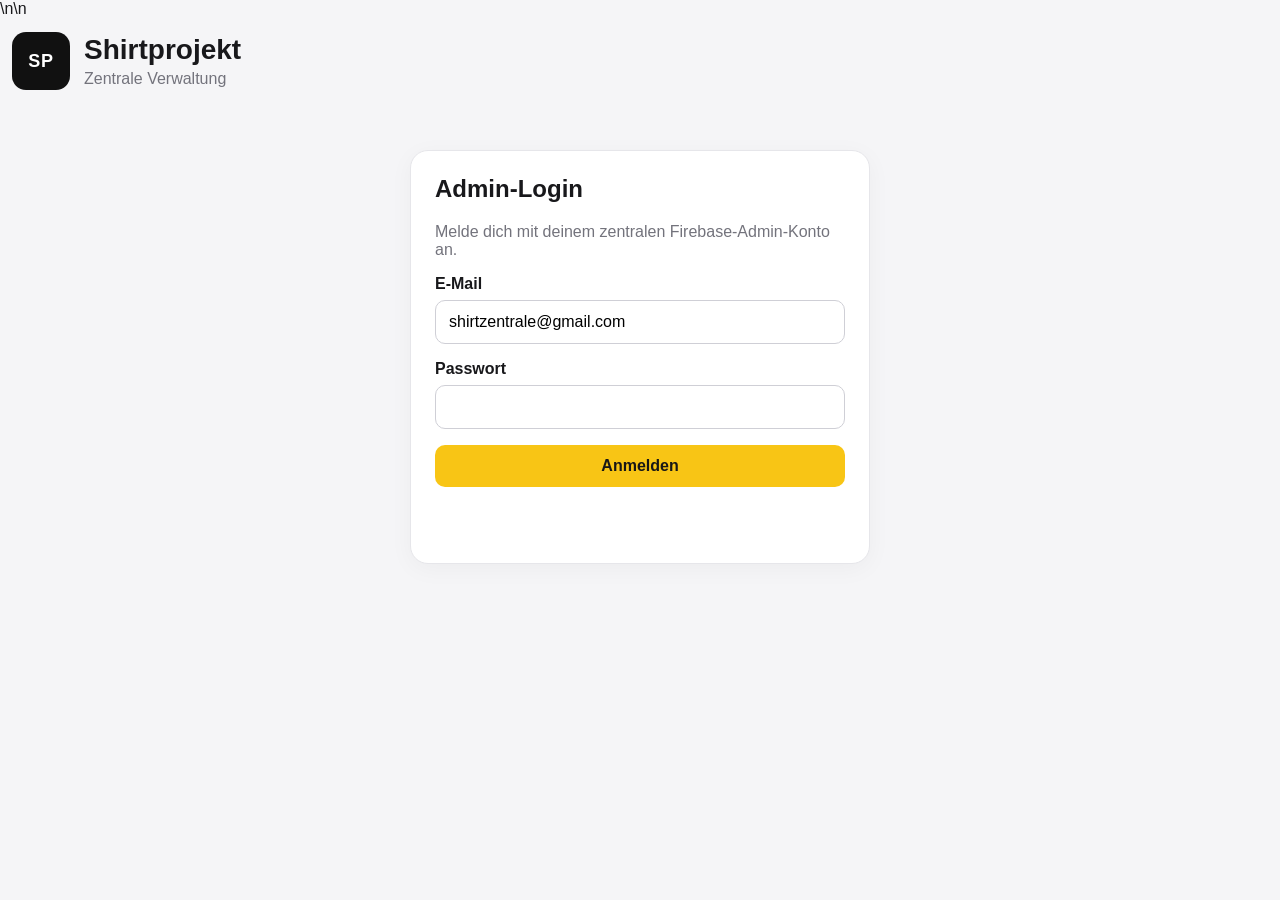
==== commit 82a0d443: "Add files via upload" ====
--- a/admin.html
+++ b/admin.html
@@ -5,7 +5,7 @@
   <meta name="viewport" content="width=device-width, initial-scale=1, viewport-fit=cover">
   <meta name="theme-color" content="#ffffff">
   <title>Shirtprojekt – Zentrale</title>
-  <link rel="stylesheet" href="admin.css?v=29.8.7">
+  <link rel="stylesheet" href="admin.css?v=29.7.5">
 
 <style id="v2849-critical">
 /* v29.1.4 clean fallback: Grunddaten garantiert zusammengefasst */
@@ -15,7 +15,8 @@
 .v284-card[data-card="basic"] .v284-basic-subsection{display:block!important;margin-top:12px!important;padding-top:12px!important;border-top:1px solid #edf0f3!important}
 .v284-card[data-card="basic"] .v284-basic-subsection>h3{display:block!important;font-size:12px!important;text-transform:uppercase!important;letter-spacing:.05em!important;color:#777f8a!important;margin:0 0 10px!important}
 .v284-card[data-card="basic"] .shop-logo-inline{grid-column:1/-1!important;margin-top:4px!important;padding:10px 12px!important;border:1px solid #eceef2!important;border-radius:12px!important;background:#fbfcfd!important}
-@media(max-width:720px){.v284-card[data-card="basic"] .v284-card-body{padding:10px!important}}
+@media(max-width:720px){
+.v284-card[data-card="basic"] .v284-card-body{padding:10px!important}}
 </style>
 
 <style id="v2926-mobile-compact-final">
@@ -889,33 +890,7 @@
 }
 </style>
 
-
-<style id="v2952-order-priority">
-.order-quick{display:flex;align-items:center;gap:8px;margin-top:6px;font-size:12px}.order-quick strong{font-size:12px}.order-quick span{font-weight:800;color:#5c6470}.customer-details{margin:9px 0 7px;border-top:1px solid #eceef2;border-bottom:1px solid #eceef2}.customer-details>summary{list-style:none;cursor:pointer;padding:8px 0;font-size:11px;font-weight:800;color:#5d6570;display:flex;align-items:center;justify-content:space-between}.customer-details>summary::-webkit-details-marker{display:none}.customer-details>summary:after{content:"+";font-size:16px;line-height:1;color:#8a9098}.customer-details[open]>summary:after{content:"−"}.customer-details .customer-grid{border:0!important;margin:0!important;padding:2px 0 9px!important}
-@media(max-width:720px){
-  #ordersTab .order-card{padding:8px!important}
-  #ordersTab .order-top{gap:5px!important}
-  #ordersTab .order-number{font-size:12px!important}
-  #ordersTab .order-customer{display:inline-flex!important;width:auto!important;max-width:100%!important;padding:3px 6px!important;margin-top:3px!important;font-size:8.5px!important}
-  #ordersTab .order-date{font-size:7.5px!important}
-  #ordersTab .order-quick{margin-top:4px!important;gap:6px!important}
-  #ordersTab .order-quick strong,#ordersTab .order-quick span{font-size:9px!important}
-  #ordersTab .order-actions{margin-top:2px!important;gap:3px!important}
-  #ordersTab .status-select,#ordersTab .order-actions .ghost-btn{height:28px!important;min-height:28px!important;font-size:7.4px!important;padding:3px 4px!important}
-  #ordersTab .customer-details{margin:5px 0!important}
-  #ordersTab .customer-details>summary{padding:6px 1px!important;font-size:8.5px!important}
-  #ordersTab .customer-details>summary:after{font-size:13px!important}
-  #ordersTab .customer-grid{grid-template-columns:repeat(2,minmax(0,1fr))!important;gap:4px 7px!important;padding:0 0 7px!important}
-  #ordersTab .customer-grid span{font-size:6.7px!important}
-  #ordersTab .customer-grid strong{font-size:8.5px!important}
-  #ordersTab .items{gap:3px!important}
-  #ordersTab .item-row{padding:5px 6px!important}
-  #ordersTab .item-row strong{font-size:8.5px!important}
-  #ordersTab .item-row span{font-size:7.4px!important;margin-top:1px!important}
-  #ordersTab .order-footer{margin-top:4px!important;padding-top:5px!important;font-size:8.5px!important}
-}
-</style>
-
+\n<style id="v2952-order-priority">\n.order-quick{display:flex;align-items:center;gap:8px;margin-top:6px;font-size:12px}.order-quick strong{font-size:12px}.order-quick span{font-weight:800;color:#5c6470}.customer-details{margin:9px 0 7px;border-top:1px solid #eceef2;border-bottom:1px solid #eceef2}.customer-details>summary{list-style:none;cursor:pointer;padding:8px 0;font-size:11px;font-weight:800;color:#5d6570;display:flex;align-items:center;justify-content:space-between}.customer-details>summary::-webkit-details-marker{display:none}.customer-details>summary:after{content:"+";font-size:16px;line-height:1;color:#8a9098}.customer-details[open]>summary:after{content:"−"}.customer-details .customer-grid{border:0!important;margin:0!important;padding:2px 0 9px!important}\n@media(max-width:720px){\n  #ordersTab .order-card{padding:8px!important}\n  #ordersTab .order-top{gap:5px!important}\n  #ordersTab .order-number{font-size:12px!important}\n  #ordersTab .order-customer{display:inline-flex!important;width:auto!important;max-width:100%!important;padding:3px 6px!important;margin-top:3px!important;font-size:8.5px!important}\n  #ordersTab .order-date{font-size:7.5px!important}\n  #ordersTab .order-quick{margin-top:4px!important;gap:6px!important}\n  #ordersTab .order-quick strong,#ordersTab .order-quick span{font-size:9px!important}\n  #ordersTab .order-actions{margin-top:2px!important;gap:3px!important}\n  #ordersTab .status-select,#ordersTab .order-actions .ghost-btn{height:28px!important;min-height:28px!important;font-size:7.4px!important;padding:3px 4px!important}\n  #ordersTab .customer-details{margin:5px 0!important}\n  #ordersTab .customer-details>summary{padding:6px 1px!important;font-size:8.5px!important}\n  #ordersTab .customer-details>summary:after{font-size:13px!important}\n  #ordersTab .customer-grid{grid-template-columns:repeat(2,minmax(0,1fr))!important;gap:4px 7px!important;padding:0 0 7px!important}\n  #ordersTab .customer-grid span{font-size:6.7px!important}\n  #ordersTab .customer-grid strong{font-size:8.5px!important}\n  #ordersTab .items{gap:3px!important}\n  #ordersTab .item-row{padding:5px 6px!important}\n  #ordersTab .item-row strong{font-size:8.5px!important}\n  #ordersTab .item-row span{font-size:7.4px!important;margin-top:1px!important}\n  #ordersTab .order-footer{margin-top:4px!important;padding-top:5px!important;font-size:8.5px!important}\n}\n</style>\n
 
 <style id="v2953-filter-status">
 /* Filter und Status klarer */
@@ -1817,36 +1792,6 @@
 }
 </style>
 
-
-<style id="v2986-final-layout-fix">
-/* v29.8.6 – finale Desktop-Farbdarstellung */
-@media (min-width:761px){
-  .v2853-workspace{grid-template-columns:minmax(420px,460px) minmax(0,1fr)!important;gap:18px!important;}
-  .v2853-left,.v2853-right{min-width:0!important;}
-  .v2853-appearance-card,.v2853-appearance-card .v2853-card-body,.v2919-shirt-palette-card{overflow:visible!important;}
-  #f140ColorPicker.v2919-f140-grid,#poliFlexTurboPicker.v2919-f140-grid{
-    display:grid!important;grid-template-columns:repeat(2,minmax(0,1fr))!important;gap:7px!important;width:100%!important;min-width:0!important;
-  }
-  #f140ColorPicker .v2919-f140-option,#poliFlexTurboPicker .v2919-f140-option{
-    display:grid!important;grid-template-columns:18px 16px minmax(0,1fr)!important;align-items:center!important;gap:7px!important;
-    width:100%!important;min-width:0!important;min-height:38px!important;height:auto!important;padding:6px 8px!important;margin:0!important;box-sizing:border-box!important;overflow:hidden!important;
-  }
-  #f140ColorPicker .v2919-f140-option input[type="checkbox"],#poliFlexTurboPicker .v2919-f140-option input[type="checkbox"]{
-    width:18px!important;min-width:18px!important;max-width:18px!important;height:18px!important;min-height:18px!important;margin:0!important;padding:0!important;
-  }
-  #f140ColorPicker .v2919-swatch,#poliFlexTurboPicker .v2919-swatch{
-    display:block!important;width:16px!important;min-width:16px!important;max-width:16px!important;height:16px!important;min-height:16px!important;border-radius:50%!important;margin:0!important;
-  }
-  #f140ColorPicker .v2919-name,#poliFlexTurboPicker .v2919-name{
-    display:block!important;min-width:0!important;font-size:9.5px!important;line-height:1.15!important;white-space:normal!important;overflow:visible!important;text-overflow:clip!important;overflow-wrap:anywhere!important;
-  }
-  .v2920-quick-actions{grid-template-columns:repeat(3,minmax(0,1fr))!important;}
-}
-@media (max-width:760px){
-  #f140ColorPicker.v2919-f140-grid,#poliFlexTurboPicker.v2919-f140-grid{grid-template-columns:repeat(2,minmax(0,1fr))!important;}
-  #f140ColorPicker .v2919-name,#poliFlexTurboPicker .v2919-name{white-space:normal!important;overflow:visible!important;text-overflow:clip!important;}
-}
-</style>
 </head>
 <body>
   <main class="admin-shell">
@@ -2002,7 +1947,6 @@
                 <div class="position-editor-toolbar">
                   <label><span>Textil</span><select id="positionProduct"><option value="tshirt">T-Shirt</option><option value="polo">Polo-Shirt</option><option value="hoodie">Hoodie</option></select></label>
                   <label><span>Seite</span><select id="positionSide"><option value="front">Vorderseite</option><option value="back">Rückseite</option></select></label>
-                  <label><span>Ansicht</span><select id="positionDevice"><option value="desktop">Desktop</option><option value="mobile">Mobil</option></select></label>
                   <label class="position-size-control"><span>Motivgröße</span><input id="positionSize" type="range" min="18" max="65" step="1" value="36" aria-label="Motivgröße"><small class="size-scale"><span>Klein</span><span>Mittel</span><span>Groß</span></small></label>
                 </div>
                 <div class="position-editor-layout">
@@ -2014,7 +1958,7 @@
                   </div>
                   <div class="position-readout position-readout-clean">
                     <button id="savePositionBtn" type="button" class="primary-btn position-save-btn">Position speichern</button>
-                    <p>Die Position und Motivgröße werden getrennt für Desktop oder Mobil gespeichert.</p>
+                    <p>Die Position und Motivgröße werden für das gewählte Textil und die gewählte Seite gespeichert.</p>
                   </div>
                 </div>
               </div>
@@ -2136,7 +2080,7 @@
   <script src="/__/firebase/8.10.1/firebase-auth.js"></script>
   <script src="/__/firebase/8.10.1/firebase-firestore.js"></script>
   <script src="/__/firebase/init.js"></script>
-  <script src="/admin.js?v=29.8.9"></script>
+  <script src="/admin.js?v=29.7.5"></script>
 
 <script id="v2849-fallback">
 (function(){
--- a/admin.css
+++ b/admin.css
@@ -1316,7 +1316,7 @@
 .v2853-colors-card .compact-color-row{display:grid!important;grid-template-columns:minmax(0,1fr) 54px minmax(0,1fr) 54px 64px!important;gap:10px!important;align-items:end!important}
 .v2853-colors-card input[type=color]{width:42px!important;height:42px!important;border-radius:9px!important}
 
-.v2853-article-controls{display:grid;grid-template-columns:1fr 1.2fr 1fr .9fr .9fr;gap:12px;margin-bottom:14px}
+.v2853-article-controls{display:grid;grid-template-columns:1fr 1.2fr 1fr .9fr;gap:12px;margin-bottom:14px}
 .v2853-article-controls label>span{display:block;font-size:12px;font-weight:750;color:#4b5561;margin-bottom:6px}
 .v2853-article-controls select,.v2853-article-controls input{width:100%;height:42px;border:1px solid #dce1e7;border-radius:9px;background:#fff;padding:0 12px}
 .v2853-color-readonly{height:42px;border:1px solid #dce1e7;border-radius:9px;display:flex;align-items:center;gap:9px;padding:0 12px;background:#fff}
@@ -1507,7 +1507,47 @@
 @media(max-width:720px){
   .v2853-preview-shell .position-stage{width:min(500px,100%)!important;}
 }
-\n\n/* v28.6.1 – Motivgrößen-Regler direkt unter der großen Vorschau */\n.v2859-size-wrap{\n  padding:12px 16px 10px;\n  border-top:1px solid #e7eaee;\n  background:#fff;\n}\n.v2859-size-title{\n  margin-bottom:6px;\n  font-size:11px;\n  font-weight:800;\n  color:#39414c;\n}\n.v2859-preview-size-control{\n  display:grid!important;\n  gap:4px!important;\n  width:100%!important;\n  min-width:0!important;\n  margin:0!important;\n}\n.v2859-preview-size-control input[type=\"range\"]{\n  width:100%!important;\n  height:24px!important;\n  margin:0!important;\n  padding:0!important;\n  accent-color:#f5bd00;\n  cursor:pointer;\n}\n.v2859-preview-size-control .size-scale{\n  display:flex!important;\n  justify-content:space-between!important;\n  margin:0!important;\n  font-size:10px!important;\n  font-weight:700!important;\n  color:#7a828d!important;\n}\n@media(max-width:760px){\n  .v2859-size-wrap{padding:10px 12px 8px}\n}\n
+
+
+/* v28.6.1 – Motivgrößen-Regler direkt unter der großen Vorschau */
+.v2859-size-wrap{
+  padding:12px 16px 10px;
+  border-top:1px solid #e7eaee;
+  background:#fff;
+}
+.v2859-size-title{
+  margin-bottom:6px;
+  font-size:11px;
+  font-weight:800;
+  color:#39414c;
+}
+.v2859-preview-size-control{
+  display:grid!important;
+  gap:4px!important;
+  width:100%!important;
+  min-width:0!important;
+  margin:0!important;
+}
+.v2859-preview-size-control input[type=\"range\"]{
+  width:100%!important;
+  height:24px!important;
+  margin:0!important;
+  padding:0!important;
+  accent-color:#f5bd00;
+  cursor:pointer;
+}
+.v2859-preview-size-control .size-scale{
+  display:flex!important;
+  justify-content:space-between!important;
+  margin:0!important;
+  font-size:10px!important;
+  font-weight:700!important;
+  color:#7a828d!important;
+}
+@media(max-width:760px){
+  .v2859-size-wrap{padding:10px 12px 8px}
+}
+
 
 /* v28.6.1 – klarer Speicherstatus + kompakter Shop-aktiv-Schalter */
 .primary-btn.saved-state,
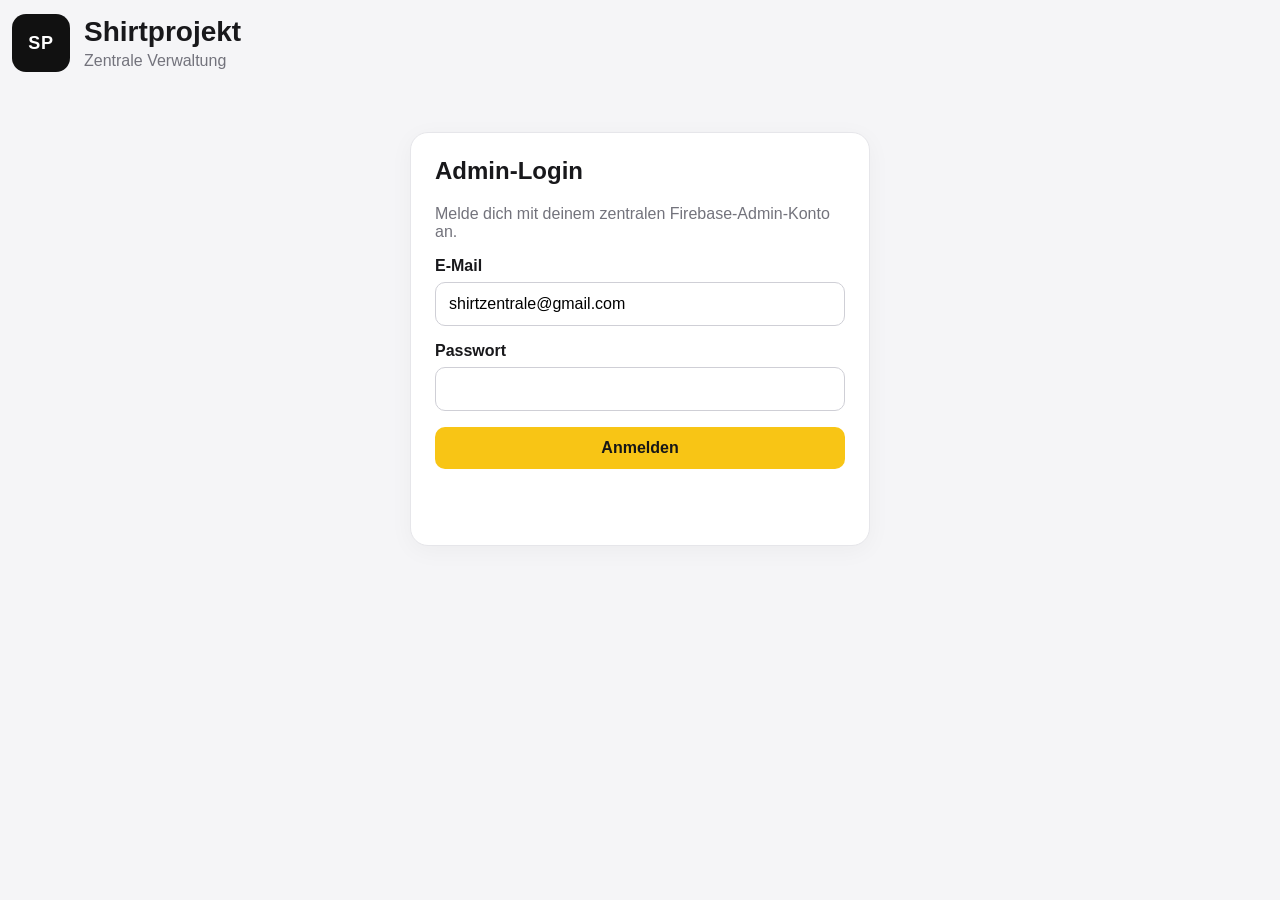
==== commit 83b4959b: "Add files via upload" ====
--- a/admin.html
+++ b/admin.html
@@ -5,7 +5,7 @@
   <meta name="viewport" content="width=device-width, initial-scale=1, viewport-fit=cover">
   <meta name="theme-color" content="#ffffff">
   <title>Shirtprojekt – Zentrale</title>
-  <link rel="stylesheet" href="admin.css?v=29.7.5">
+  <link rel="stylesheet" href="admin.css?v=29.9.1">
 
 <style id="v2849-critical">
 /* v29.1.4 clean fallback: Grunddaten garantiert zusammengefasst */
@@ -15,8 +15,7 @@
 .v284-card[data-card="basic"] .v284-basic-subsection{display:block!important;margin-top:12px!important;padding-top:12px!important;border-top:1px solid #edf0f3!important}
 .v284-card[data-card="basic"] .v284-basic-subsection>h3{display:block!important;font-size:12px!important;text-transform:uppercase!important;letter-spacing:.05em!important;color:#777f8a!important;margin:0 0 10px!important}
 .v284-card[data-card="basic"] .shop-logo-inline{grid-column:1/-1!important;margin-top:4px!important;padding:10px 12px!important;border:1px solid #eceef2!important;border-radius:12px!important;background:#fbfcfd!important}
-@media(max-width:720px){
-.v284-card[data-card="basic"] .v284-card-body{padding:10px!important}}
+@media(max-width:720px){.v284-card[data-card="basic"] .v284-card-body{padding:10px!important}}
 </style>
 
 <style id="v2926-mobile-compact-final">
@@ -890,7 +889,33 @@
 }
 </style>
 
-\n<style id="v2952-order-priority">\n.order-quick{display:flex;align-items:center;gap:8px;margin-top:6px;font-size:12px}.order-quick strong{font-size:12px}.order-quick span{font-weight:800;color:#5c6470}.customer-details{margin:9px 0 7px;border-top:1px solid #eceef2;border-bottom:1px solid #eceef2}.customer-details>summary{list-style:none;cursor:pointer;padding:8px 0;font-size:11px;font-weight:800;color:#5d6570;display:flex;align-items:center;justify-content:space-between}.customer-details>summary::-webkit-details-marker{display:none}.customer-details>summary:after{content:"+";font-size:16px;line-height:1;color:#8a9098}.customer-details[open]>summary:after{content:"−"}.customer-details .customer-grid{border:0!important;margin:0!important;padding:2px 0 9px!important}\n@media(max-width:720px){\n  #ordersTab .order-card{padding:8px!important}\n  #ordersTab .order-top{gap:5px!important}\n  #ordersTab .order-number{font-size:12px!important}\n  #ordersTab .order-customer{display:inline-flex!important;width:auto!important;max-width:100%!important;padding:3px 6px!important;margin-top:3px!important;font-size:8.5px!important}\n  #ordersTab .order-date{font-size:7.5px!important}\n  #ordersTab .order-quick{margin-top:4px!important;gap:6px!important}\n  #ordersTab .order-quick strong,#ordersTab .order-quick span{font-size:9px!important}\n  #ordersTab .order-actions{margin-top:2px!important;gap:3px!important}\n  #ordersTab .status-select,#ordersTab .order-actions .ghost-btn{height:28px!important;min-height:28px!important;font-size:7.4px!important;padding:3px 4px!important}\n  #ordersTab .customer-details{margin:5px 0!important}\n  #ordersTab .customer-details>summary{padding:6px 1px!important;font-size:8.5px!important}\n  #ordersTab .customer-details>summary:after{font-size:13px!important}\n  #ordersTab .customer-grid{grid-template-columns:repeat(2,minmax(0,1fr))!important;gap:4px 7px!important;padding:0 0 7px!important}\n  #ordersTab .customer-grid span{font-size:6.7px!important}\n  #ordersTab .customer-grid strong{font-size:8.5px!important}\n  #ordersTab .items{gap:3px!important}\n  #ordersTab .item-row{padding:5px 6px!important}\n  #ordersTab .item-row strong{font-size:8.5px!important}\n  #ordersTab .item-row span{font-size:7.4px!important;margin-top:1px!important}\n  #ordersTab .order-footer{margin-top:4px!important;padding-top:5px!important;font-size:8.5px!important}\n}\n</style>\n
+
+<style id="v2952-order-priority">
+.order-quick{display:flex;align-items:center;gap:8px;margin-top:6px;font-size:12px}.order-quick strong{font-size:12px}.order-quick span{font-weight:800;color:#5c6470}.customer-details{margin:9px 0 7px;border-top:1px solid #eceef2;border-bottom:1px solid #eceef2}.customer-details>summary{list-style:none;cursor:pointer;padding:8px 0;font-size:11px;font-weight:800;color:#5d6570;display:flex;align-items:center;justify-content:space-between}.customer-details>summary::-webkit-details-marker{display:none}.customer-details>summary:after{content:"+";font-size:16px;line-height:1;color:#8a9098}.customer-details[open]>summary:after{content:"−"}.customer-details .customer-grid{border:0!important;margin:0!important;padding:2px 0 9px!important}
+@media(max-width:720px){
+  #ordersTab .order-card{padding:8px!important}
+  #ordersTab .order-top{gap:5px!important}
+  #ordersTab .order-number{font-size:12px!important}
+  #ordersTab .order-customer{display:inline-flex!important;width:auto!important;max-width:100%!important;padding:3px 6px!important;margin-top:3px!important;font-size:8.5px!important}
+  #ordersTab .order-date{font-size:7.5px!important}
+  #ordersTab .order-quick{margin-top:4px!important;gap:6px!important}
+  #ordersTab .order-quick strong,#ordersTab .order-quick span{font-size:9px!important}
+  #ordersTab .order-actions{margin-top:2px!important;gap:3px!important}
+  #ordersTab .status-select,#ordersTab .order-actions .ghost-btn{height:28px!important;min-height:28px!important;font-size:7.4px!important;padding:3px 4px!important}
+  #ordersTab .customer-details{margin:5px 0!important}
+  #ordersTab .customer-details>summary{padding:6px 1px!important;font-size:8.5px!important}
+  #ordersTab .customer-details>summary:after{font-size:13px!important}
+  #ordersTab .customer-grid{grid-template-columns:repeat(2,minmax(0,1fr))!important;gap:4px 7px!important;padding:0 0 7px!important}
+  #ordersTab .customer-grid span{font-size:6.7px!important}
+  #ordersTab .customer-grid strong{font-size:8.5px!important}
+  #ordersTab .items{gap:3px!important}
+  #ordersTab .item-row{padding:5px 6px!important}
+  #ordersTab .item-row strong{font-size:8.5px!important}
+  #ordersTab .item-row span{font-size:7.4px!important;margin-top:1px!important}
+  #ordersTab .order-footer{margin-top:4px!important;padding-top:5px!important;font-size:8.5px!important}
+}
+</style>
+
 
 <style id="v2953-filter-status">
 /* Filter und Status klarer */
@@ -1792,6 +1817,36 @@
 }
 </style>
 
+
+<style id="v2986-final-layout-fix">
+/* v29.8.6 – finale Desktop-Farbdarstellung */
+@media (min-width:761px){
+  .v2853-workspace{grid-template-columns:minmax(420px,460px) minmax(0,1fr)!important;gap:18px!important;}
+  .v2853-left,.v2853-right{min-width:0!important;}
+  .v2853-appearance-card,.v2853-appearance-card .v2853-card-body,.v2919-shirt-palette-card{overflow:visible!important;}
+  #f140ColorPicker.v2919-f140-grid,#poliFlexTurboPicker.v2919-f140-grid{
+    display:grid!important;grid-template-columns:repeat(2,minmax(0,1fr))!important;gap:7px!important;width:100%!important;min-width:0!important;
+  }
+  #f140ColorPicker .v2919-f140-option,#poliFlexTurboPicker .v2919-f140-option{
+    display:grid!important;grid-template-columns:18px 16px minmax(0,1fr)!important;align-items:center!important;gap:7px!important;
+    width:100%!important;min-width:0!important;min-height:38px!important;height:auto!important;padding:6px 8px!important;margin:0!important;box-sizing:border-box!important;overflow:hidden!important;
+  }
+  #f140ColorPicker .v2919-f140-option input[type="checkbox"],#poliFlexTurboPicker .v2919-f140-option input[type="checkbox"]{
+    width:18px!important;min-width:18px!important;max-width:18px!important;height:18px!important;min-height:18px!important;margin:0!important;padding:0!important;
+  }
+  #f140ColorPicker .v2919-swatch,#poliFlexTurboPicker .v2919-swatch{
+    display:block!important;width:16px!important;min-width:16px!important;max-width:16px!important;height:16px!important;min-height:16px!important;border-radius:50%!important;margin:0!important;
+  }
+  #f140ColorPicker .v2919-name,#poliFlexTurboPicker .v2919-name{
+    display:block!important;min-width:0!important;font-size:9.5px!important;line-height:1.15!important;white-space:normal!important;overflow:visible!important;text-overflow:clip!important;overflow-wrap:anywhere!important;
+  }
+  .v2920-quick-actions{grid-template-columns:repeat(3,minmax(0,1fr))!important;}
+}
+@media (max-width:760px){
+  #f140ColorPicker.v2919-f140-grid,#poliFlexTurboPicker.v2919-f140-grid{grid-template-columns:repeat(2,minmax(0,1fr))!important;}
+  #f140ColorPicker .v2919-name,#poliFlexTurboPicker .v2919-name{white-space:normal!important;overflow:visible!important;text-overflow:clip!important;}
+}
+</style>
 </head>
 <body>
   <main class="admin-shell">
@@ -1947,6 +2002,8 @@
                 <div class="position-editor-toolbar">
                   <label><span>Textil</span><select id="positionProduct"><option value="tshirt">T-Shirt</option><option value="polo">Polo-Shirt</option><option value="hoodie">Hoodie</option></select></label>
                   <label><span>Seite</span><select id="positionSide"><option value="front">Vorderseite</option><option value="back">Rückseite</option></select></label>
+                  <label><span>Ansicht</span><select id="positionDevice"><option value="desktop">Desktop</option><option value="mobile">Mobil</option></select></label>
+                  <label class="position-height-control"><span>Höhe</span><input id="positionYSlider" type="range" min="-25" max="90" step="0.5" value="20" aria-label="Motivhöhe"><small class="height-scale"><span>Höher</span><span>Tiefer</span></small></label>
                   <label class="position-size-control"><span>Motivgröße</span><input id="positionSize" type="range" min="18" max="65" step="1" value="36" aria-label="Motivgröße"><small class="size-scale"><span>Klein</span><span>Mittel</span><span>Groß</span></small></label>
                 </div>
                 <div class="position-editor-layout">
@@ -1958,7 +2015,7 @@
                   </div>
                   <div class="position-readout position-readout-clean">
                     <button id="savePositionBtn" type="button" class="primary-btn position-save-btn">Position speichern</button>
-                    <p>Die Position und Motivgröße werden für das gewählte Textil und die gewählte Seite gespeichert.</p>
+                    <p>Die Position und Motivgröße werden getrennt für Desktop oder Mobil gespeichert.</p>
                   </div>
                 </div>
               </div>
@@ -1968,26 +2025,26 @@
               <div class="form-section position-values-section technical-position-values" aria-hidden="true"><h3>Position & Größe – direkt einstellbar</h3><p class="section-note">Hier stellst du die Druckposition direkt ein. Die Werte werden gespeichert und gelten identisch für Einzel- und Doppelansicht. X = links/rechts, Y = höher/tiefer, Größe = Motivbreite.</p>
                 <h4>T-Shirt</h4><div class="form-grid">
                   <label><span>Vorne X</span><input id="tshirtFrontX" type="number" min="10" max="90" step="0.5" value="68"></label>
-                  <label><span>Vorne Y</span><input id="tshirtFrontY" type="number" min="10" max="70" step="0.5" value="20"></label>
+                  <label><span>Vorne Y</span><input id="tshirtFrontY" type="number" min="-25" max="90" step="0.5" value="20"></label>
                   <label><span>Vorne Größe</span><input id="tshirtFrontW" type="number" min="8" max="70" step="0.5" value="20"></label>
                   <label><span>Hinten X</span><input id="tshirtBackX" type="number" min="10" max="90" step="0.5" value="50"><small>50 = exakt mittig.</small></label>
-                  <label><span>Hinten Y</span><input id="tshirtBackY" type="number" min="10" max="70" step="0.5" value="36"></label>
+                  <label><span>Hinten Y</span><input id="tshirtBackY" type="number" min="-25" max="90" step="0.5" value="36"></label>
                   <label><span>Hinten Größe</span><input id="tshirtBackW" type="number" min="10" max="80" step="0.5" value="50"></label>
                 </div>
                 <h4>Polo-Shirt</h4><div class="form-grid">
                   <label><span>Vorne X</span><input id="poloFrontX" type="number" min="10" max="90" step="0.5" value="68"></label>
-                  <label><span>Vorne Y</span><input id="poloFrontY" type="number" min="10" max="70" step="0.5" value="22"></label>
+                  <label><span>Vorne Y</span><input id="poloFrontY" type="number" min="-25" max="90" step="0.5" value="22"></label>
                   <label><span>Vorne Größe</span><input id="poloFrontW" type="number" min="8" max="70" step="0.5" value="20"></label>
                   <label><span>Hinten X</span><input id="poloBackX" type="number" min="10" max="90" step="0.5" value="50"><small>50 = exakt mittig.</small></label>
-                  <label><span>Hinten Y</span><input id="poloBackY" type="number" min="10" max="70" step="0.5" value="36"></label>
+                  <label><span>Hinten Y</span><input id="poloBackY" type="number" min="-25" max="90" step="0.5" value="36"></label>
                   <label><span>Hinten Größe</span><input id="poloBackW" type="number" min="10" max="80" step="0.5" value="50"></label>
                 </div>
                 <h4>Hoodie</h4><div class="form-grid">
                   <label><span>Vorne X</span><input id="hoodieFrontX" type="number" min="10" max="90" step="0.5" value="68"></label>
-                  <label><span>Vorne Y</span><input id="hoodieFrontY" type="number" min="10" max="70" step="0.5" value="22"></label>
+                  <label><span>Vorne Y</span><input id="hoodieFrontY" type="number" min="-25" max="90" step="0.5" value="22"></label>
                   <label><span>Vorne Größe</span><input id="hoodieFrontW" type="number" min="8" max="70" step="0.5" value="36"></label>
                   <label><span>Hinten X</span><input id="hoodieBackX" type="number" min="10" max="90" step="0.5" value="50"><small>50 = exakt mittig.</small></label>
-                  <label><span>Hinten Y</span><input id="hoodieBackY" type="number" min="10" max="70" step="0.5" value="34"></label>
+                  <label><span>Hinten Y</span><input id="hoodieBackY" type="number" min="-25" max="90" step="0.5" value="34"></label>
                   <label><span>Hinten Größe</span><input id="hoodieBackW" type="number" min="10" max="80" step="0.5" value="50"></label>
                 </div>
               </div></div>
@@ -2080,7 +2137,7 @@
   <script src="/__/firebase/8.10.1/firebase-auth.js"></script>
   <script src="/__/firebase/8.10.1/firebase-firestore.js"></script>
   <script src="/__/firebase/init.js"></script>
-  <script src="/admin.js?v=29.7.5"></script>
+  <script src="/admin.js?v=29.9.2-rootfix"></script>
 
 <script id="v2849-fallback">
 (function(){
--- a/admin.css
+++ b/admin.css
@@ -1316,7 +1316,7 @@
 .v2853-colors-card .compact-color-row{display:grid!important;grid-template-columns:minmax(0,1fr) 54px minmax(0,1fr) 54px 64px!important;gap:10px!important;align-items:end!important}
 .v2853-colors-card input[type=color]{width:42px!important;height:42px!important;border-radius:9px!important}
 
-.v2853-article-controls{display:grid;grid-template-columns:1fr 1.2fr 1fr .9fr;gap:12px;margin-bottom:14px}
+.v2853-article-controls{display:grid;grid-template-columns:1fr 1.2fr 1fr .9fr .9fr;gap:12px;margin-bottom:14px}
 .v2853-article-controls label>span{display:block;font-size:12px;font-weight:750;color:#4b5561;margin-bottom:6px}
 .v2853-article-controls select,.v2853-article-controls input{width:100%;height:42px;border:1px solid #dce1e7;border-radius:9px;background:#fff;padding:0 12px}
 .v2853-color-readonly{height:42px;border:1px solid #dce1e7;border-radius:9px;display:flex;align-items:center;gap:9px;padding:0 12px;background:#fff}
@@ -2391,3 +2391,21 @@
     justify-self:stretch!important;
   }
 }
+
+/* v29.9.0 – direkter Höhenregler für die Motivposition */
+.position-height-control{min-width:170px!important}
+.position-height-control input[type="range"]{width:100%;accent-color:#f2c100}
+.height-scale{display:flex;justify-content:space-between;font-size:10px;color:#7a8491;margin-top:2px}
+
+
+/* v29.9.1 – EINHEITLICHE Positionierungsgeometrie.
+   430px Arbeitsfläche = 90px Headroom + 340px bisherige Druckfläche.
+   Diese letzte Regel überschreibt die alten v28.5.8-Duplikate bewusst. */
+.v2853-preview-shell .position-print-zone{
+  left:27.966%!important;
+  top:9.1%!important;
+  width:44.068%!important;
+  height:62.7%!important;
+  overflow:visible!important;
+}
+.position-motif{max-height:none!important;}
